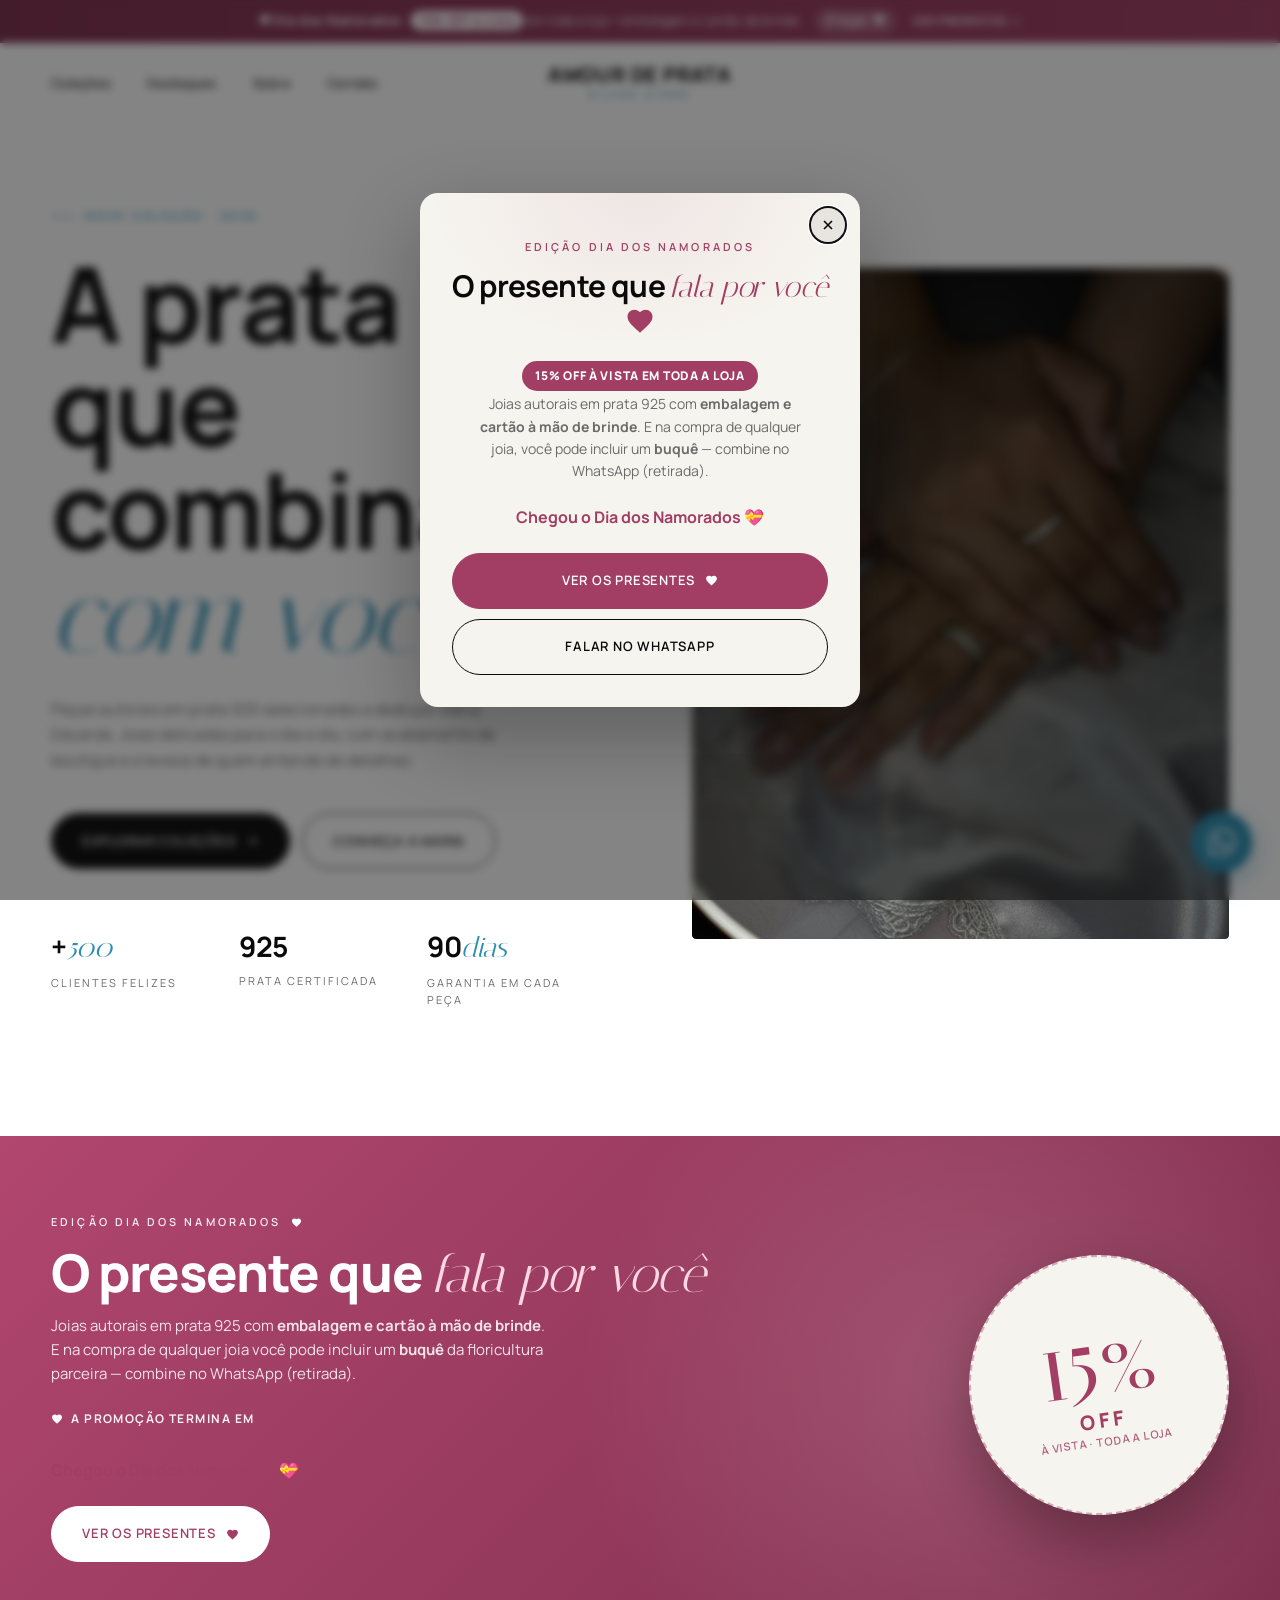
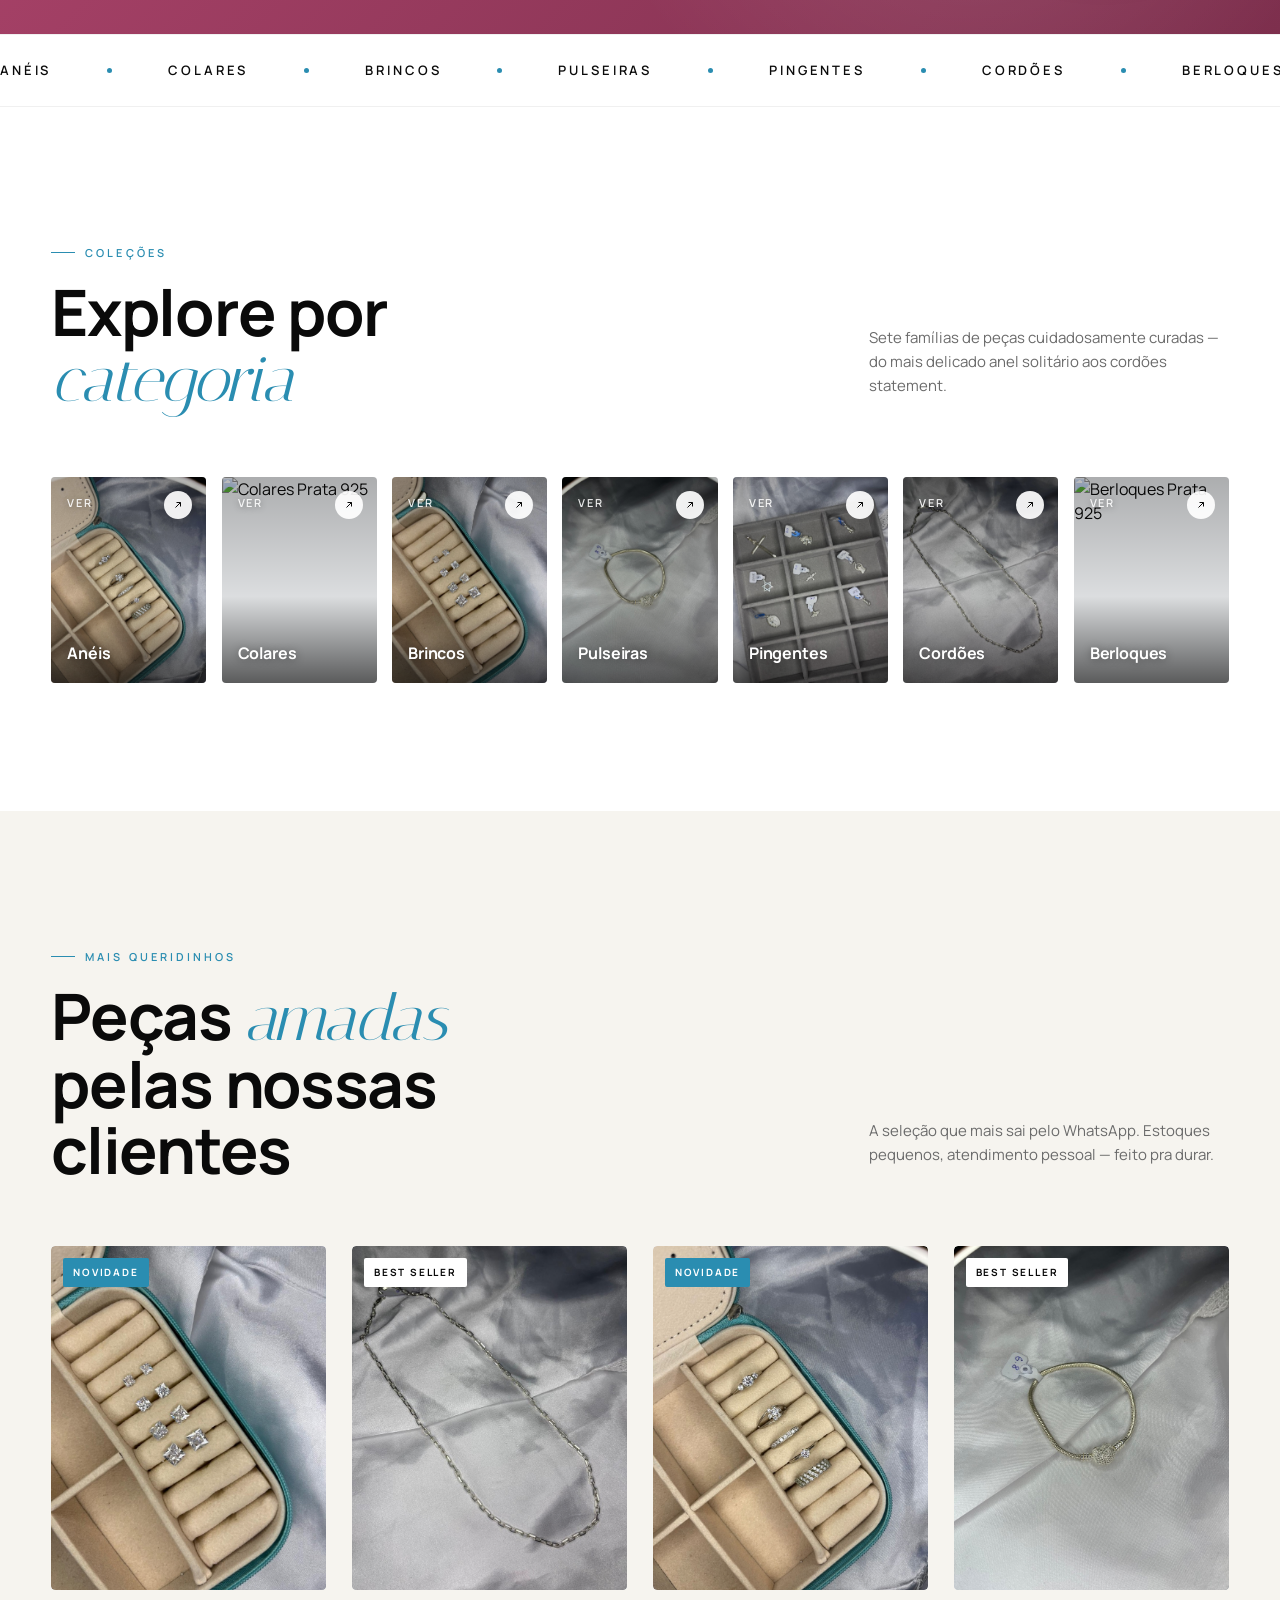
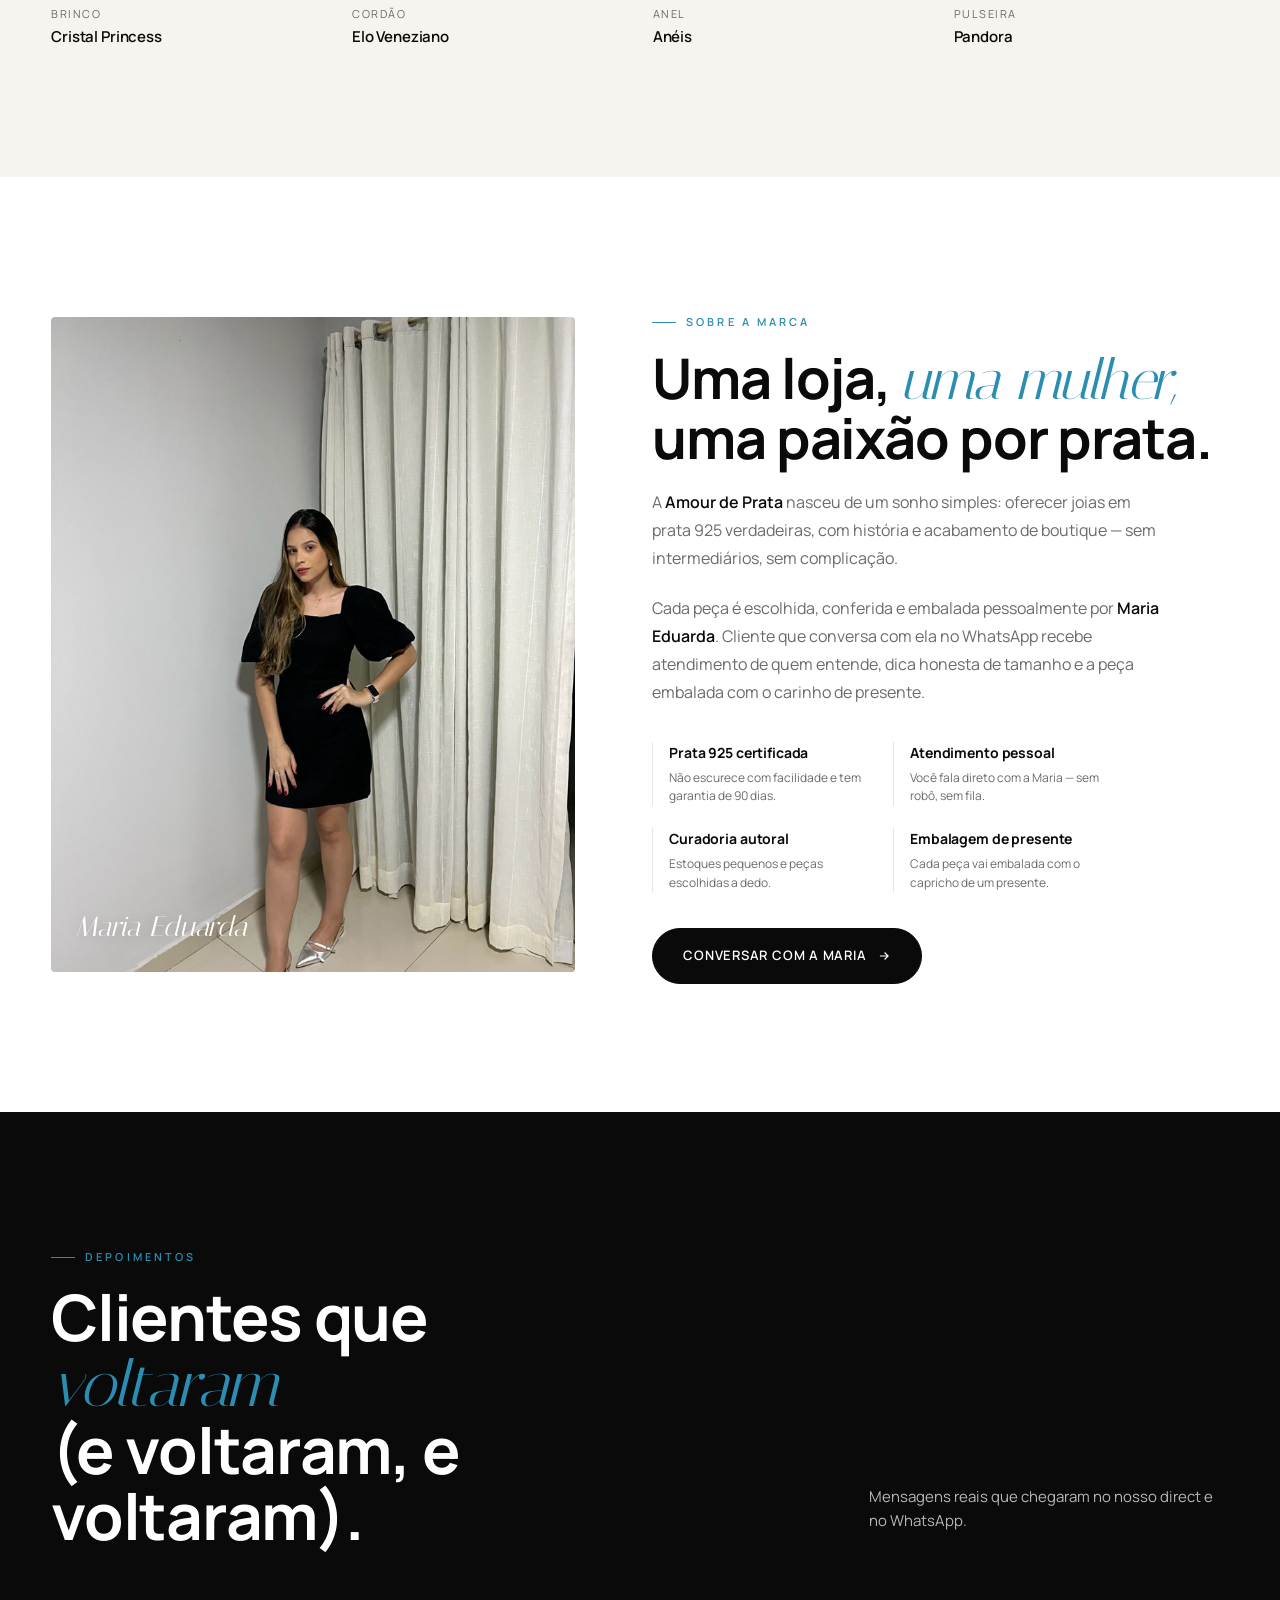
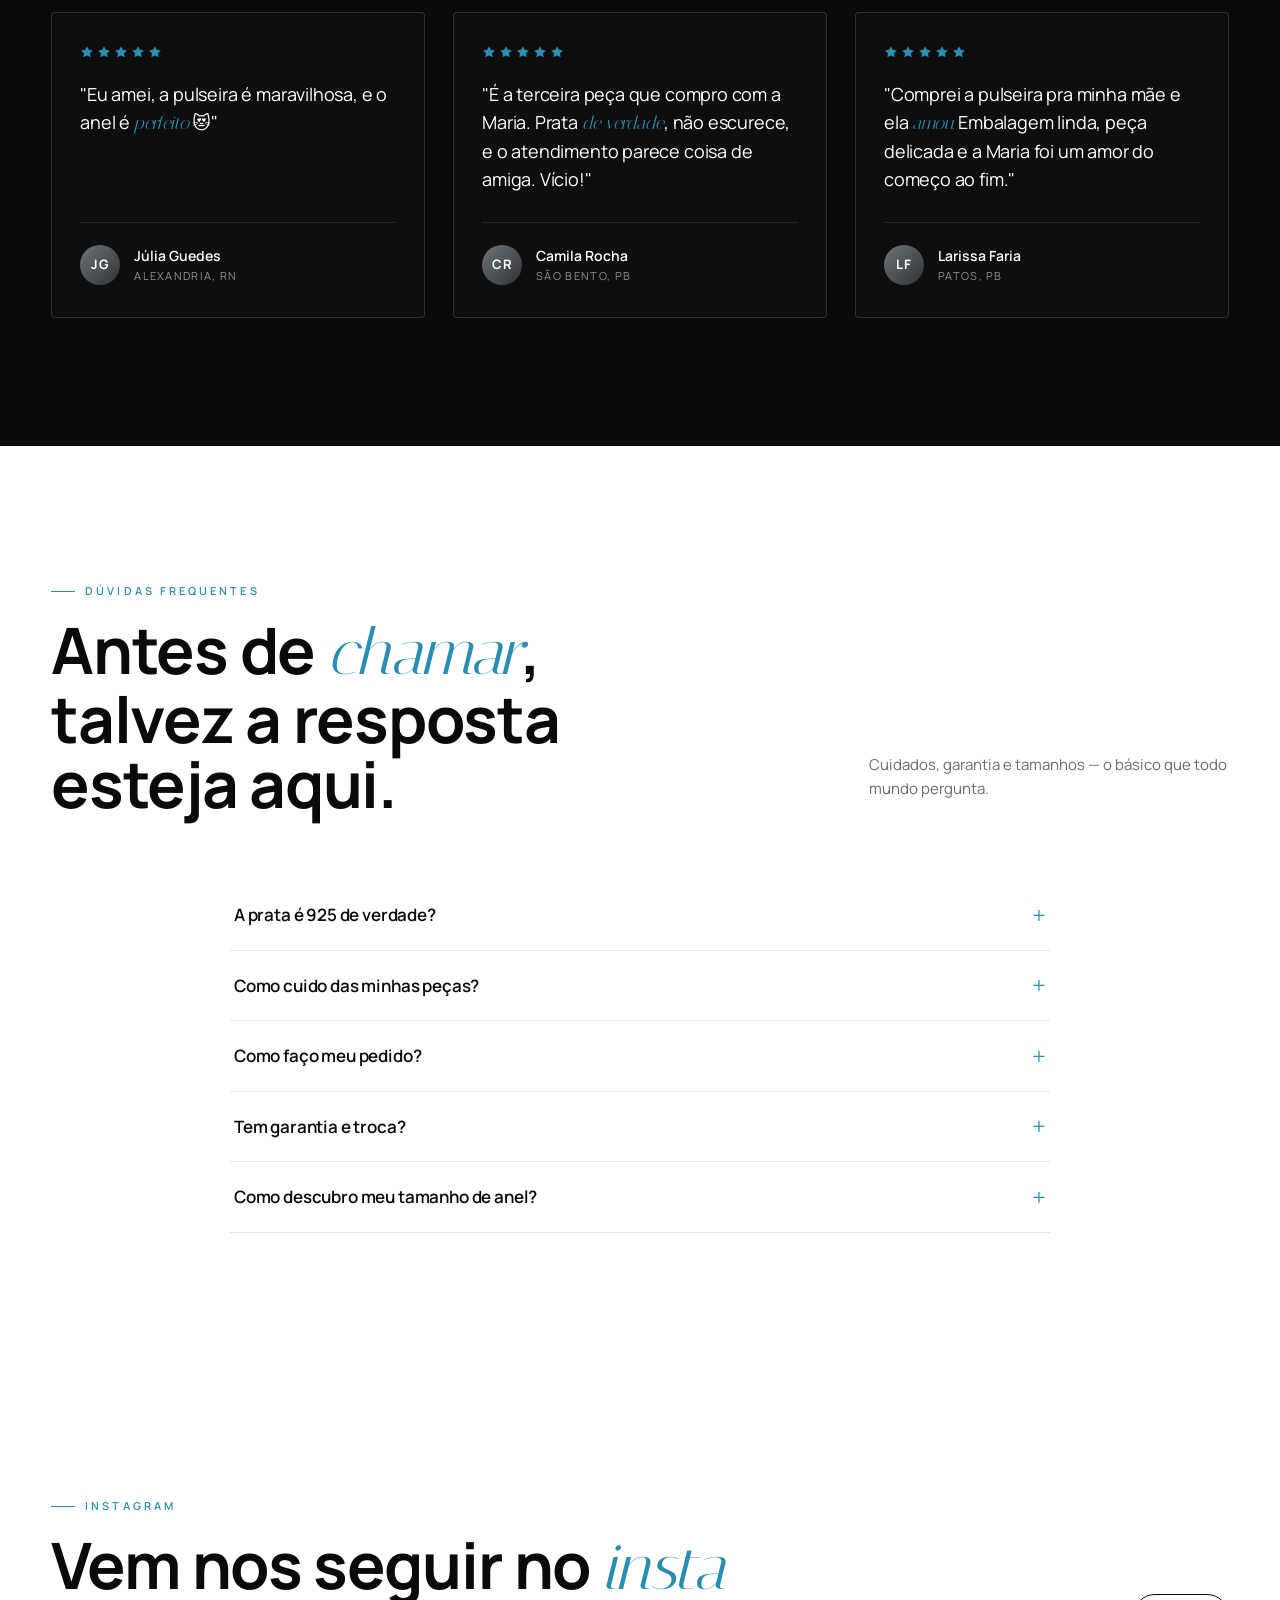
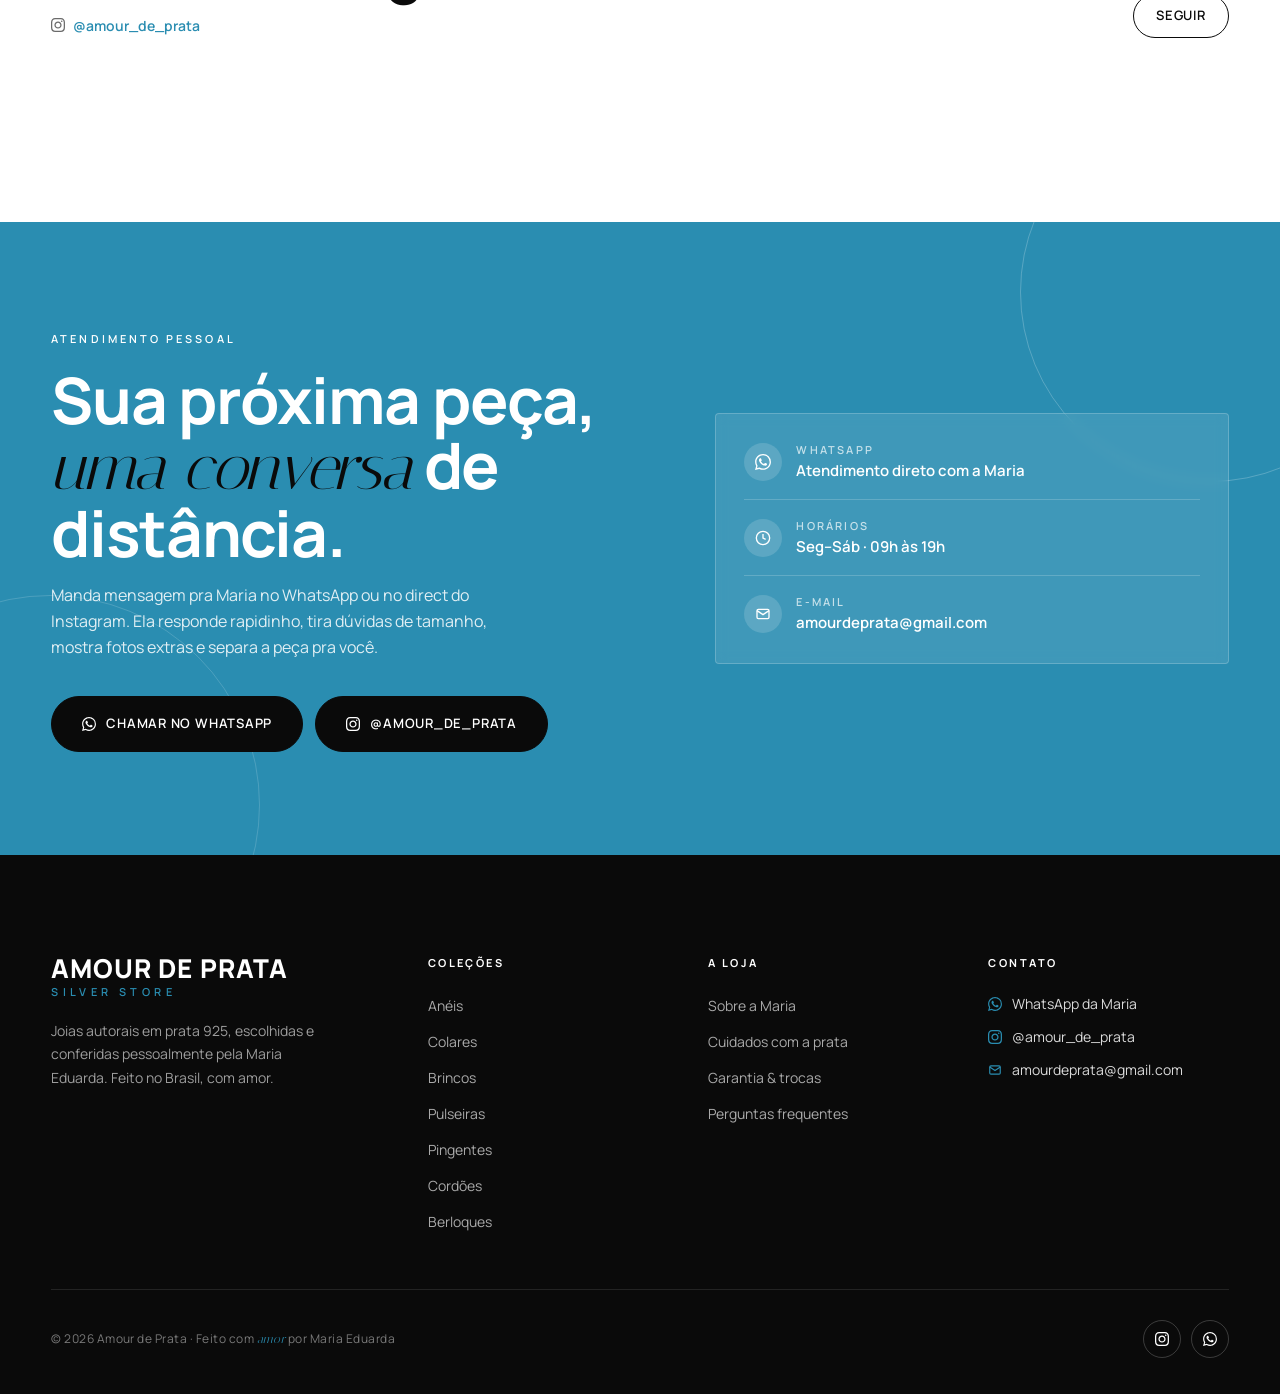
==== index.html @ 67183dd0 "style(campanha): contador em destaque na seção (caixas brancas + rótulo)" ====
<!doctype html>
<html lang="pt-BR">
<head>
<meta charset="utf-8" />
<meta name="viewport" content="width=device-width,initial-scale=1" />
<script>window.__catalog = fetch('/products.json').then(r => r.json());</script>
<script>window.va = window.va || function () { (window.vaq = window.vaq || []).push(arguments); };</script>
<meta name="description" content="Joias autorais em prata 925 certificada, escolhidas e conferidas pessoalmente pela Maria Eduarda. Atendimento direto pelo WhatsApp, com garantia de 90 dias." />
<title>Amour de Prata — Silver Store</title>
<link rel="canonical" href="https://amourdeprata.vercel.app/" />
<meta name="theme-color" content="#2a8db1" />

<!-- Open Graph / compartilhamento (WhatsApp, Instagram, Facebook) -->
<meta property="og:type" content="website" />
<meta property="og:site_name" content="Amour de Prata" />
<meta property="og:title" content="Amour de Prata — Joias Autorais em Prata 925 Certificada" />
<meta property="og:description" content="Joias autorais em prata 925 certificada, escolhidas e conferidas pessoalmente pela Maria Eduarda. Atendimento direto pelo WhatsApp, com garantia de 90 dias." />
<meta property="og:url" content="https://amourdeprata.vercel.app/" />
<meta property="og:image" content="https://amourdeprata.vercel.app/assets/og-image.jpg" />
<meta property="og:image:width" content="1200" />
<meta property="og:image:height" content="630" />
<meta property="og:image:type" content="image/jpeg" />
<meta property="og:image:alt" content="Amour de Prata — joias em prata 925 certificada" />
<meta property="og:locale" content="pt_BR" />

<!-- Twitter Card -->
<meta name="twitter:card" content="summary_large_image" />
<meta name="twitter:title" content="Amour de Prata — Joias Autorais em Prata 925 Certificada" />
<meta name="twitter:description" content="Joias autorais em prata 925 certificada, escolhidas e conferidas pessoalmente pela Maria Eduarda. Atendimento direto pelo WhatsApp, com garantia de 90 dias." />
<meta name="twitter:image" content="https://amourdeprata.vercel.app/assets/og-image.jpg" />

<!-- Dados estruturados (SEO) -->
<script type="application/ld+json">
{
  "@context": "https://schema.org",
  "@type": "Store",
  "name": "Amour de Prata",
  "description": "Joias autorais em prata 925, escolhidas e conferidas pessoalmente pela Maria Eduarda.",
  "url": "https://amourdeprata.vercel.app/",
  "image": "https://amourdeprata.vercel.app/assets/photos/image.jpg",
  "logo": "https://amourdeprata.vercel.app/assets/logo.png",
  "telephone": "+55-84-99828-7232",
  "priceRange": "$$",
  "areaServed": "BR",
  "sameAs": [
    "https://www.instagram.com/amour_de_prata/"
  ],
  "contactPoint": {
    "@type": "ContactPoint",
    "telephone": "+55-84-99828-7232",
    "contactType": "sales",
    "availableLanguage": "Portuguese"
  },
  "aggregateRating": {
    "@type": "AggregateRating",
    "ratingValue": "5",
    "bestRating": "5",
    "reviewCount": "3"
  },
  "review": [
    {
      "@type": "Review",
      "author": { "@type": "Person", "name": "Júlia Guedes" },
      "reviewRating": { "@type": "Rating", "ratingValue": "5", "bestRating": "5" },
      "reviewBody": "Eu amei, a pulseira é maravilhosa, e o anel é perfeito."
    },
    {
      "@type": "Review",
      "author": { "@type": "Person", "name": "Camila Rocha" },
      "reviewRating": { "@type": "Rating", "ratingValue": "5", "bestRating": "5" },
      "reviewBody": "É a terceira peça que compro com a Maria. Prata de verdade, não escurece, e o atendimento parece coisa de amiga. Vício!"
    },
    {
      "@type": "Review",
      "author": { "@type": "Person", "name": "Larissa Faria" },
      "reviewRating": { "@type": "Rating", "ratingValue": "5", "bestRating": "5" },
      "reviewBody": "Comprei a pulseira pra minha mãe e ela amou. Embalagem linda, peça delicada e a Maria foi um amor do começo ao fim."
    }
  ]
}
</script>
<link rel="preconnect" href="https://fonts.googleapis.com" />
<link rel="preconnect" href="https://fonts.gstatic.com" crossorigin />
<link href="https://fonts.googleapis.com/css2?family=Manrope:wght@400;500;600;700;800&family=Italiana&display=swap" rel="stylesheet" />
<link rel="icon" type="image/png" sizes="32x32" href="assets/favicon-32x32.png" />
<link rel="icon" type="image/png" sizes="16x16" href="assets/favicon-16x16.png" />
<link rel="apple-touch-icon" href="assets/apple-touch-icon.png" />
<link rel="manifest" href="/site.webmanifest" />
<link rel="stylesheet" href="style.css" />
</head>
<body>
<svg width="0" height="0" style="position:absolute" aria-hidden="true" focusable="false">
  <symbol id="i-wa" viewBox="0 0 24 24"><path d="M17.472 14.382c-.297-.149-1.758-.867-2.03-.967-.273-.099-.471-.148-.67.15-.197.297-.767.966-.94 1.164-.173.199-.347.223-.644.075-.297-.15-1.255-.463-2.39-1.475-.883-.788-1.48-1.761-1.653-2.059-.173-.297-.018-.458.13-.606.134-.133.298-.347.446-.52.149-.174.198-.298.298-.497.099-.198.05-.371-.025-.52-.075-.149-.669-1.612-.916-2.207-.242-.579-.487-.5-.669-.51-.173-.008-.371-.01-.57-.01-.198 0-.52.074-.792.372-.272.297-1.04 1.016-1.04 2.479 0 1.462 1.065 2.875 1.213 3.074.149.198 2.096 3.2 5.077 4.487.709.306 1.262.489 1.694.625.712.227 1.36.195 1.871.118.571-.085 1.758-.719 2.006-1.413.248-.694.248-1.289.173-1.413-.074-.124-.272-.198-.57-.347m-5.421 7.403h-.004a9.87 9.87 0 01-5.031-1.378l-.361-.214-3.741.982.998-3.648-.235-.374a9.86 9.86 0 01-1.51-5.26c.001-5.45 4.436-9.884 9.888-9.884 2.64 0 5.122 1.03 6.988 2.898a9.825 9.825 0 012.893 6.994c-.003 5.45-4.437 9.884-9.885 9.884m8.413-18.297A11.815 11.815 0 0012.05 0C5.495 0 .16 5.335.157 11.892c0 2.096.547 4.142 1.588 5.945L.057 24l6.305-1.654a11.882 11.882 0 005.683 1.448h.005c6.554 0 11.89-5.335 11.893-11.893a11.821 11.821 0 00-3.48-8.413"/></symbol>
  <symbol id="i-ig" viewBox="0 0 24 24"><path d="M12 2.163c3.204 0 3.584.012 4.85.07 3.252.148 4.771 1.691 4.919 4.919.058 1.265.069 1.645.069 4.849 0 3.205-.012 3.584-.069 4.849-.149 3.225-1.664 4.771-4.919 4.919-1.266.058-1.644.07-4.85.07-3.204 0-3.584-.012-4.849-.07-3.26-.149-4.771-1.699-4.919-4.92-.058-1.265-.07-1.644-.07-4.849 0-3.204.013-3.583.07-4.849.149-3.227 1.664-4.771 4.919-4.919 1.266-.057 1.645-.069 4.849-.069zm0-2.163c-3.259 0-3.667.014-4.947.072-4.358.2-6.78 2.618-6.98 6.98-.059 1.281-.073 1.689-.073 4.948 0 3.259.014 3.668.072 4.948.2 4.358 2.618 6.78 6.98 6.98 1.281.058 1.689.072 4.948.072 3.259 0 3.668-.014 4.948-.072 4.354-.2 6.782-2.618 6.979-6.98.059-1.28.073-1.689.073-4.948 0-3.259-.014-3.667-.072-4.947-.196-4.354-2.617-6.78-6.979-6.98-1.281-.059-1.69-.073-4.949-.073zm0 5.838c-3.403 0-6.162 2.759-6.162 6.162s2.759 6.163 6.162 6.163 6.162-2.759 6.162-6.163c0-3.403-2.759-6.162-6.162-6.162zm0 10.162c-2.209 0-4-1.79-4-4 0-2.209 1.791-4 4-4s4 1.791 4 4c0 2.21-1.791 4-4 4zm6.406-11.845c-.796 0-1.441.645-1.441 1.44s.645 1.44 1.441 1.44c.795 0 1.439-.645 1.439-1.44s-.644-1.44-1.439-1.44z"/></symbol>
  <symbol id="i-heart" viewBox="0 0 24 24"><path d="M12 21.35l-1.45-1.32C5.4 15.36 2 12.28 2 8.5 2 5.42 4.42 3 7.5 3c1.74 0 3.41.81 4.5 2.09C13.09 3.81 14.76 3 16.5 3 19.58 3 22 5.42 22 8.5c0 3.78-3.4 6.86-8.55 11.54L12 21.35z"/></symbol>
  <symbol id="i-flor" viewBox="0 0 24 24"><path d="M12 22c4.97 0 9-4.03 9-9-4.97 0-9 4.03-9 9zM5.6 10.25c0 1.38 1.12 2.5 2.5 2.5.53 0 1.01-.16 1.42-.44l-.02.19c0 1.38 1.12 2.5 2.5 2.5s2.5-1.12 2.5-2.5l-.02-.19c.4.28.89.44 1.42.44 1.38 0 2.5-1.12 2.5-2.5 0-1-.59-1.85-1.43-2.25.84-.4 1.43-1.25 1.43-2.25 0-1.38-1.12-2.5-2.5-2.5-.53 0-1.01.16-1.42.44l.02-.19C14.5 2.12 13.38 1 12 1S9.5 2.12 9.5 3.5l.02.19c-.41-.28-.89-.44-1.42-.44-1.38 0-2.5 1.12-2.5 2.5 0 1 .59 1.85 1.43 2.25-.84.4-1.43 1.25-1.43 2.25zM12 5.5c1.38 0 2.5 1.12 2.5 2.5S13.38 10.5 12 10.5 9.5 9.38 9.5 8 10.62 5.5 12 5.5z"/></symbol>
</svg>

<!-- ===== Campanha Dia dos Namorados ===== -->
<a class="namoro-bar" href="#colecoes" data-cat="Presentes de Namorados">
  <span class="nb-text"><svg class="ico-heart" aria-hidden="true" viewBox="0 0 24 24"><use href="#i-heart"/></svg> <strong>Dia dos Namorados</strong> · <span class="nb-off">15% OFF à vista</span> em toda a loja + embalagem e cartão de brinde</span>
  <span class="nb-count" id="namoroCount"></span>
  <span class="nb-cta">Ver presentes →</span>
</a>

<!-- ===== Modal de boas-vindas (campanha) ===== -->
<div class="promo-modal" id="promoModal" role="dialog" aria-modal="true" aria-labelledby="promoTitle" aria-hidden="true">
  <div class="promo-backdrop"></div>
  <div class="promo-card">
    <button class="promo-close" type="button" aria-label="Fechar">
      <svg width="16" height="16" viewBox="0 0 24 24" fill="none" stroke="currentColor" stroke-width="2.5"><path d="M18 6L6 18M6 6l12 12"/></svg>
    </button>
    <span class="eyebrow no-line nc-eyebrow">Edição Dia dos Namorados</span>
    <h2 id="promoTitle" class="promo-title">O presente que <em>fala por você</em> <svg class="ico-heart ico-heart--rose" aria-hidden="true" viewBox="0 0 24 24"><use href="#i-heart"/></svg></h2>
    <span class="off-badge">15% OFF à vista em toda a loja</span>
    <p class="promo-text">Joias autorais em prata 925 com <strong>embalagem e cartão à mão de brinde</strong>. E na compra de qualquer joia, você pode incluir um <strong>buquê</strong> — combine no WhatsApp (retirada).</p>
    <div class="namoro-count" aria-label="Contagem regressiva para o Dia dos Namorados">
      <div class="nc-box"><span class="nc-num" data-u="d">--</span><span class="nc-lbl">dias</span></div>
      <div class="nc-box"><span class="nc-num" data-u="h">--</span><span class="nc-lbl">horas</span></div>
      <div class="nc-box"><span class="nc-num" data-u="m">--</span><span class="nc-lbl">min</span></div>
      <div class="nc-box"><span class="nc-num" data-u="s">--</span><span class="nc-lbl">seg</span></div>
    </div>
    <div class="promo-actions">
      <button class="btn lg promo-cta" type="button" data-cat="Presentes de Namorados">Ver os presentes <svg class="ico-heart" aria-hidden="true" viewBox="0 0 24 24"><use href="#i-heart"/></svg></button>
      <a class="btn lg ghost" href="https://wa.me/5584998287232?text=Olá%20Maria%21%20Vim%20pelo%20site%20e%20quero%20um%20presente%20de%20Dia%20dos%20Namorados%20(vi%20que%20está%20com%2015%25%20off%20à%20vista).%20Me%20ajuda%3F" target="_blank" rel="noopener">Falar no WhatsApp</a>
    </div>
  </div>
</div>

<!-- ===== Announcement ===== -->
<div class="announce">
  <div class="wrap">
    <div class="announce-track">
      <span><span class="dot"></span> Prata 925 com certificado</span>
      <span><span class="dot"></span> Atendimento pessoal com a Maria</span>
      <span><span class="dot"></span> Pedidos pelo WhatsApp</span>
      <span><span class="dot"></span> Garantia de 90 dias</span>
    </div>
  </div>
</div>

<!-- ===== Nav ===== -->
<header class="nav">
  <div class="wrap nav-inner">
    <nav>
      <ul class="nav-links">
        <li><a href="#colecoes">Coleções</a></li>
        <li><a href="#destaques">Destaques</a></li>
        <li><a href="#sobre">Sobre</a></li>
        <li><a href="#contato">Contato</a></li>
      </ul>
    </nav>

    <a class="logo-wordmark" href="#" aria-label="Amour de Prata">
      <span class="l1">AMOUR DE PRATA</span>
      <span class="l2">SILVER STORE</span>
    </a>

    <div class="nav-right">
      <button class="nav-toggle" id="navToggle" type="button" aria-label="Abrir menu" aria-expanded="false" aria-controls="mobileMenu">
        <span></span><span></span><span></span>
      </button>
    </div>
  </div>
</header>

<!-- ===== Mobile menu ===== -->
<div class="mobile-menu" id="mobileMenu" aria-hidden="true">
  <nav class="mobile-menu-inner" aria-label="Menu principal">
    <a href="#colecoes">Coleções</a>
    <a href="#destaques">Destaques</a>
    <a href="#sobre">Sobre</a>
    <a href="#faq">Dúvidas</a>
    <a href="#contato">Contato</a>
    <a class="btn mobile-wa" href="https://wa.me/5584998287232?text=Olá%20Maria%21%20Vim%20pelo%20site%20e%20quero%20conhecer%20as%20peças%20%F0%9F%92%8E" target="_blank" rel="noopener">Chamar no WhatsApp</a>
  </nav>
</div>

<!-- ===== Hero ===== -->
<section class="hero">
  <div class="wrap hero-grid">
    <div class="hero-copy">
      <span class="eyebrow">Nova Coleção · 2026</span>
      <h1 class="display">A prata<br />que combina<br /><em>com você.</em></h1>
      <p class="lead">Peças autorais em prata 925 selecionadas a dedo por Maria Eduarda. Joias delicadas para o dia a dia, com acabamento de boutique e a leveza de quem entende de detalhes.</p>
      <div class="hero-actions">
        <a class="btn lg" href="#colecoes">Explorar Coleções
          <svg width="14" height="14" viewBox="0 0 24 24" fill="none" stroke="currentColor" stroke-width="2"><path d="M5 12h14M13 6l6 6-6 6"/></svg>
        </a>
        <a class="btn lg ghost" href="#sobre">Conheça a Maria</a>
      </div>
      <div class="hero-meta">
        <div>
          <div class="num">+<em>500</em></div>
          <div class="lbl">Clientes felizes</div>
        </div>
        <div>
          <div class="num">925</div>
          <div class="lbl">Prata certificada</div>
        </div>
        <div>
          <div class="num">90<em>dias</em></div>
          <div class="lbl">Garantia em cada peça</div>
        </div>
      </div>
    </div>

    <div class="hero-image">
      <div class="photo" aria-label="Pulseira Pandora Prata 925">
        <img class="real-photo" src="assets/photos/image.jpg" alt="Prata 925 Amour de Prata" fetchpriority="high" decoding="async" width="750" height="1000" />
      </div>


    </div>
  </div>
</section>

<!-- ===== Dia dos Namorados ===== -->
<section class="namoro-section" id="namorados" aria-label="Promoção de Dia dos Namorados">
  <div class="wrap namoro-inner">
    <div class="ns-copy">
      <span class="eyebrow no-line nc-eyebrow">Edição Dia dos Namorados <svg class="ico-heart ico-heart--rose" aria-hidden="true" viewBox="0 0 24 24"><use href="#i-heart"/></svg></span>
      <h2 class="ns-title">O presente que <em>fala por você</em></h2>
      <p class="ns-sub">Joias autorais em prata 925 com <strong>embalagem e cartão à mão de brinde</strong>. E na compra de qualquer joia você pode incluir um <strong>buquê</strong> da floricultura parceira — combine no WhatsApp (retirada).</p>
      <span class="ns-count-label"><svg class="ico-heart" aria-hidden="true" viewBox="0 0 24 24"><use href="#i-heart"/></svg> A promoção termina em</span>
      <div class="namoro-count namoro-count--hero" aria-label="Contagem regressiva para o Dia dos Namorados">
        <div class="nc-box"><span class="nc-num" data-u="d">--</span><span class="nc-lbl">dias</span></div>
        <div class="nc-box"><span class="nc-num" data-u="h">--</span><span class="nc-lbl">horas</span></div>
        <div class="nc-box"><span class="nc-num" data-u="m">--</span><span class="nc-lbl">min</span></div>
        <div class="nc-box"><span class="nc-num" data-u="s">--</span><span class="nc-lbl">seg</span></div>
      </div>
      <button class="btn lg ns-btn" type="button" data-cat="Presentes de Namorados">Ver os presentes <svg class="ico-heart" aria-hidden="true" viewBox="0 0 24 24"><use href="#i-heart"/></svg></button>
    </div>
    <div class="ns-off" aria-hidden="true">
      <span class="ns-off-big">15%</span>
      <span class="ns-off-lbl">OFF<small>à vista · toda a loja</small></span>
    </div>
  </div>
</section>

<!-- ===== Marquee ===== -->
<div class="marquee" aria-hidden="true">
  <div class="track">
    <span>Anéis <span class="dot"></span> Colares <span class="dot"></span> Brincos <span class="dot"></span> Pulseiras <span class="dot"></span> Pingentes <span class="dot"></span> Cordões <span class="dot"></span> Berloques <span class="dot"></span> <em>amour</em><span class="dot"></span></span>
    <span>Anéis <span class="dot"></span> Colares <span class="dot"></span> Brincos <span class="dot"></span> Pulseiras <span class="dot"></span> Pingentes <span class="dot"></span> Cordões <span class="dot"></span> Berloques <span class="dot"></span> <em>amour</em></span>
  </div>
</div>

<!-- ===== Categories ===== -->
<section class="section" id="colecoes">
  <div class="wrap">
    <div class="section-head">
      <div>
        <span class="eyebrow">Coleções</span>
        <h2 class="h-section" style="margin-top:18px">Explore por <em>categoria</em></h2>
      </div>
      <p class="head-right">Sete famílias de peças cuidadosamente curadas — do mais delicado anel solitário aos cordões statement.</p>
    </div>

    <div class="cats">
      <button class="cat" type="button">
        <span class="count">Ver</span>
        <span class="cat-arrow"><svg viewBox="0 0 24 24" fill="none" stroke="currentColor" stroke-width="2"><path d="M7 17L17 7M9 7h8v8"/></svg></span>
        <span class="cat-photo"><img src="assets/photos/aneis.jpg" alt="Anéis Prata 925" loading="lazy" decoding="async" width="750" height="1000" /></span>
        <span class="cat-name">Anéis</span>
      </button>

      <button class="cat" type="button">
        <span class="count">Ver</span>
        <span class="cat-arrow"><svg viewBox="0 0 24 24" fill="none" stroke="currentColor" stroke-width="2"><path d="M7 17L17 7M9 7h8v8"/></svg></span>
        <span class="cat-photo"><img src="assets/photos/IMG_8791.jpg" alt="Colares Prata 925" loading="lazy" decoding="async" width="1000" height="750" /></span>
        <span class="cat-name">Colares</span>
      </button>

      <button class="cat" type="button">
        <span class="count">Ver</span>
        <span class="cat-arrow"><svg viewBox="0 0 24 24" fill="none" stroke="currentColor" stroke-width="2"><path d="M7 17L17 7M9 7h8v8"/></svg></span>
        <span class="cat-photo"><img src="assets/photos/brincos-cristal.jpeg" alt="Brincos Prata 925" loading="lazy" decoding="async" width="750" height="1000" /></span>
        <span class="cat-name">Brincos</span>
      </button>

      <button class="cat" type="button">
        <span class="count">Ver</span>
        <span class="cat-arrow"><svg viewBox="0 0 24 24" fill="none" stroke="currentColor" stroke-width="2"><path d="M7 17L17 7M9 7h8v8"/></svg></span>
        <span class="cat-photo"><img src="assets/photos/pulseira-coracao.jpeg" alt="Pulseiras Prata 925" loading="lazy" decoding="async" width="750" height="1000" /></span>
        <span class="cat-name">Pulseiras</span>
      </button>

      <button class="cat" type="button">
        <span class="count">Ver</span>
        <span class="cat-arrow"><svg viewBox="0 0 24 24" fill="none" stroke="currentColor" stroke-width="2"><path d="M7 17L17 7M9 7h8v8"/></svg></span>
        <span class="cat-photo"><img src="assets/photos/pingentes.jpeg" alt="Pingentes Prata 925" loading="lazy" decoding="async" width="750" height="1000" /></span>
        <span class="cat-name">Pingentes</span>
      </button>

      <button class="cat" type="button">
        <span class="count">Ver</span>
        <span class="cat-arrow"><svg viewBox="0 0 24 24" fill="none" stroke="currentColor" stroke-width="2"><path d="M7 17L17 7M9 7h8v8"/></svg></span>
        <span class="cat-photo"><img src="assets/photos/cordao-elo.jpeg" alt="Cordões Prata 925" loading="lazy" decoding="async" width="750" height="1000" /></span>
        <span class="cat-name">Cordões</span>
      </button>

      <button class="cat" type="button">
        <span class="count">Ver</span>
        <span class="cat-arrow"><svg viewBox="0 0 24 24" fill="none" stroke="currentColor" stroke-width="2"><path d="M7 17L17 7M9 7h8v8"/></svg></span>
        <span class="cat-photo"><img src="assets/photos/IMG_8875.jpg" alt="Berloques Prata 925" loading="lazy" decoding="async" width="1000" height="750" /></span>
        <span class="cat-name">Berloques</span>
      </button>
    </div>
  </div>
</section>

<!-- ===== Best sellers ===== -->
<section class="section section-cream" id="destaques">
  <div class="wrap">
    <div class="section-head">
      <div>
        <span class="eyebrow">Mais Queridinhos</span>
        <h2 class="h-section" style="margin-top:18px">Peças <em>amadas</em><br/>pelas nossas clientes</h2>
      </div>
      <p class="head-right">A seleção que mais sai pelo WhatsApp. Estoques pequenos, atendimento pessoal — feito pra durar.</p>
    </div>

    <div class="products">
      <a class="product" href="https://wa.me/5584998287232?text=Olá%20Maria%21%20Tenho%20interesse%20no%20Brinco%20Cristal%20Princess%20%F0%9F%92%8E" target="_blank" rel="noopener">
        <div class="img-wrap">
          <div class="photo">
            <img class="real-photo" src="assets/photos/brincos-cristal.jpeg" alt="Brinco Cristal Princess Prata 925" loading="lazy" decoding="async" width="750" height="1000" />
          </div>
          <span class="badge new">Novidade</span>
          <span class="quick">Pedir no WhatsApp →</span>
        </div>
        <div class="info">
          <span class="pcat">Brinco</span>
          <span class="pname">Cristal Princess</span>
        </div>
      </a>

      <a class="product" href="https://wa.me/5584998287232?text=Olá%20Maria%21%20Tenho%20interesse%20no%20Cordão%20Elo%20Veneziano%20%F0%9F%92%8E" target="_blank" rel="noopener">
        <div class="img-wrap">
          <div class="photo">
            <img class="real-photo" src="assets/photos/cordao-elo.jpeg" alt="Cordão Elo Veneziano Prata 925" loading="lazy" decoding="async" width="750" height="1000" />
          </div>
          <span class="badge">Best seller</span>
          <span class="quick">Pedir no WhatsApp →</span>
        </div>
        <div class="info">
          <span class="pcat">Cordão</span>
          <span class="pname">Elo Veneziano</span>
        </div>
      </a>

      <a class="product" href="https://wa.me/5584998287232?text=Olá%20Maria%21%20Tenho%20interesse%20nos%20Anéis%20%F0%9F%92%8E" target="_blank" rel="noopener">
        <div class="img-wrap">
          <div class="photo">
            <img class="real-photo" src="assets/photos/aneis.jpg" alt="Anéis Prata 925" loading="lazy" decoding="async" width="750" height="1000" />
          </div>
          <span class="badge new">Novidade</span>
          <span class="quick">Pedir no WhatsApp →</span>
        </div>
        <div class="info">
          <span class="pcat">Anel</span>
          <span class="pname">Anéis</span>
        </div>
      </a>

      <a class="product" href="https://wa.me/5584998287232?text=Olá%20Maria%21%20Tenho%20interesse%20na%20Pulseira%20Pandora%20%F0%9F%92%8E" target="_blank" rel="noopener">
        <div class="img-wrap">
          <div class="photo">
            <img class="real-photo" src="assets/photos/pulseira-coracao.jpeg" alt="Pulseira Pandora Prata 925" loading="lazy" decoding="async" width="750" height="1000" />
          </div>
          <span class="badge">Best seller</span>
          <span class="quick">Pedir no WhatsApp →</span>
        </div>
        <div class="info">
          <span class="pcat">Pulseira</span>
          <span class="pname">Pandora</span>
        </div>
      </a>
    </div>
  </div>
</section>

<!-- ===== About ===== -->
<section class="section" id="sobre">
  <div class="wrap about">
    <div class="about-photo">
      <div class="photo">
        <img class="real-photo" src="assets/photos/maria.jpg" alt="Maria Eduarda — fundadora da Amour de Prata" loading="lazy" decoding="async" width="750" height="1000" />
      </div>
<div class="sig">Maria Eduarda</div>
    </div>

    <div class="about-copy">
      <span class="eyebrow">Sobre a Marca</span>
      <h2 class="h-section" style="margin-top:18px">Uma loja, <em>uma mulher,</em> uma paixão por prata.</h2>
      <p>A <strong>Amour de Prata</strong> nasceu de um sonho simples: oferecer joias em prata 925 verdadeiras, com história e acabamento de boutique — sem intermediários, sem complicação.</p>
      <p>Cada peça é escolhida, conferida e embalada pessoalmente por <strong>Maria Eduarda</strong>. Cliente que conversa com ela no WhatsApp recebe atendimento de quem entende, dica honesta de tamanho e a peça embalada com o carinho de presente.</p>

      <div class="about-values">
        <div class="v">
          <span class="vt">Prata 925 certificada</span>
          <span class="vd">Não escurece com facilidade e tem garantia de 90 dias.</span>
        </div>
        <div class="v">
          <span class="vt">Atendimento pessoal</span>
          <span class="vd">Você fala direto com a Maria — sem robô, sem fila.</span>
        </div>
        <div class="v">
          <span class="vt">Curadoria autoral</span>
          <span class="vd">Estoques pequenos e peças escolhidas a dedo.</span>
        </div>
        <div class="v">
          <span class="vt">Embalagem de presente</span>
          <span class="vd">Cada peça vai embalada com o capricho de um presente.</span>
        </div>
      </div>

      <a class="btn lg about-cta" href="https://wa.me/5584998287232?text=Olá%20Maria%21%20Vim%20pelo%20site%20e%20quero%20conhecer%20as%20peças%20%F0%9F%92%8E" target="_blank" rel="noopener">
        Conversar com a Maria
        <svg width="14" height="14" viewBox="0 0 24 24" fill="none" stroke="currentColor" stroke-width="2"><path d="M5 12h14M13 6l6 6-6 6"/></svg>
      </a>
    </div>
  </div>
</section>

<!-- ===== Reviews ===== -->
<section class="section section-ink">
  <div class="wrap">
    <div class="section-head">
      <div>
        <span class="eyebrow">Depoimentos</span>
        <h2 class="h-section" style="margin-top:18px; color:#fff">Clientes que <em>voltaram</em><br/>(e voltaram, e voltaram).</h2>
      </div>
      <p class="head-right dark">Mensagens reais que chegaram no nosso direct e no WhatsApp.</p>
    </div>

    <div class="reviews-grid">
      <article class="review">
        <div class="stars" aria-label="5 estrelas">
          <svg width="14" height="14" viewBox="0 0 24 24" fill="currentColor"><path d="M12 2l3.1 6.3 7 1-5 4.9 1.2 6.9L12 17.8 5.7 21.1 6.9 14.2l-5-4.9 7-1z"/></svg>
          <svg width="14" height="14" viewBox="0 0 24 24" fill="currentColor"><path d="M12 2l3.1 6.3 7 1-5 4.9 1.2 6.9L12 17.8 5.7 21.1 6.9 14.2l-5-4.9 7-1z"/></svg>
          <svg width="14" height="14" viewBox="0 0 24 24" fill="currentColor"><path d="M12 2l3.1 6.3 7 1-5 4.9 1.2 6.9L12 17.8 5.7 21.1 6.9 14.2l-5-4.9 7-1z"/></svg>
          <svg width="14" height="14" viewBox="0 0 24 24" fill="currentColor"><path d="M12 2l3.1 6.3 7 1-5 4.9 1.2 6.9L12 17.8 5.7 21.1 6.9 14.2l-5-4.9 7-1z"/></svg>
          <svg width="14" height="14" viewBox="0 0 24 24" fill="currentColor"><path d="M12 2l3.1 6.3 7 1-5 4.9 1.2 6.9L12 17.8 5.7 21.1 6.9 14.2l-5-4.9 7-1z"/></svg>
        </div>
        <blockquote>"Eu amei, a pulseira é maravilhosa, e o anel é <em>perfeito</em> 😻"</blockquote>
        <div class="who">
          <div class="avatar">JG</div>
          <div class="who-meta">
            <span class="who-name">Júlia Guedes</span>
            <span class="who-loc">Alexandria, RN</span>
          </div>
        </div>
      </article>

      <article class="review">
        <div class="stars" aria-label="5 estrelas">
          <svg width="14" height="14" viewBox="0 0 24 24" fill="currentColor"><path d="M12 2l3.1 6.3 7 1-5 4.9 1.2 6.9L12 17.8 5.7 21.1 6.9 14.2l-5-4.9 7-1z"/></svg>
          <svg width="14" height="14" viewBox="0 0 24 24" fill="currentColor"><path d="M12 2l3.1 6.3 7 1-5 4.9 1.2 6.9L12 17.8 5.7 21.1 6.9 14.2l-5-4.9 7-1z"/></svg>
          <svg width="14" height="14" viewBox="0 0 24 24" fill="currentColor"><path d="M12 2l3.1 6.3 7 1-5 4.9 1.2 6.9L12 17.8 5.7 21.1 6.9 14.2l-5-4.9 7-1z"/></svg>
          <svg width="14" height="14" viewBox="0 0 24 24" fill="currentColor"><path d="M12 2l3.1 6.3 7 1-5 4.9 1.2 6.9L12 17.8 5.7 21.1 6.9 14.2l-5-4.9 7-1z"/></svg>
          <svg width="14" height="14" viewBox="0 0 24 24" fill="currentColor"><path d="M12 2l3.1 6.3 7 1-5 4.9 1.2 6.9L12 17.8 5.7 21.1 6.9 14.2l-5-4.9 7-1z"/></svg>
        </div>
        <blockquote>"É a terceira peça que compro com a Maria. Prata <em>de verdade</em>, não escurece, e o atendimento parece coisa de amiga. Vício!"</blockquote>
        <div class="who">
          <div class="avatar">CR</div>
          <div class="who-meta">
            <span class="who-name">Camila Rocha</span>
            <span class="who-loc">São Bento, PB</span>
          </div>
        </div>
      </article>

      <article class="review">
        <div class="stars" aria-label="5 estrelas">
          <svg width="14" height="14" viewBox="0 0 24 24" fill="currentColor"><path d="M12 2l3.1 6.3 7 1-5 4.9 1.2 6.9L12 17.8 5.7 21.1 6.9 14.2l-5-4.9 7-1z"/></svg>
          <svg width="14" height="14" viewBox="0 0 24 24" fill="currentColor"><path d="M12 2l3.1 6.3 7 1-5 4.9 1.2 6.9L12 17.8 5.7 21.1 6.9 14.2l-5-4.9 7-1z"/></svg>
          <svg width="14" height="14" viewBox="0 0 24 24" fill="currentColor"><path d="M12 2l3.1 6.3 7 1-5 4.9 1.2 6.9L12 17.8 5.7 21.1 6.9 14.2l-5-4.9 7-1z"/></svg>
          <svg width="14" height="14" viewBox="0 0 24 24" fill="currentColor"><path d="M12 2l3.1 6.3 7 1-5 4.9 1.2 6.9L12 17.8 5.7 21.1 6.9 14.2l-5-4.9 7-1z"/></svg>
          <svg width="14" height="14" viewBox="0 0 24 24" fill="currentColor"><path d="M12 2l3.1 6.3 7 1-5 4.9 1.2 6.9L12 17.8 5.7 21.1 6.9 14.2l-5-4.9 7-1z"/></svg>
        </div>
        <blockquote>"Comprei a pulseira pra minha mãe e ela <em>amou.</em> Embalagem linda, peça delicada e a Maria foi um amor do começo ao fim."</blockquote>
        <div class="who">
          <div class="avatar">LF</div>
          <div class="who-meta">
            <span class="who-name">Larissa Faria</span>
            <span class="who-loc">Patos, PB</span>
          </div>
        </div>
      </article>
    </div>
  </div>
</section>

<!-- ===== FAQ ===== -->
<section class="section" id="faq">
  <div class="wrap">
    <div class="section-head">
      <div>
        <span class="eyebrow">Dúvidas frequentes</span>
        <h2 class="h-section" style="margin-top:18px">Antes de <em>chamar</em>,<br/>talvez a resposta esteja aqui.</h2>
      </div>
      <p class="head-right">Cuidados, garantia e tamanhos — o básico que todo mundo pergunta.</p>
    </div>

    <div class="faq">
      <details class="faq-item">
        <summary>A prata é 925 de verdade?</summary>
        <div class="faq-a"><p>Sim. Todas as peças são prata 925 legítima, com certificado. Por isso não escurecem com facilidade e acompanham garantia de 90 dias.</p></div>
      </details>
      <details class="faq-item">
        <summary>Como cuido das minhas peças?</summary>
        <div class="faq-a"><p>Guarde em local seco, longe de umidade e perfumes, e evite contato com produtos químicos. Tire as peças ao tomar banho ou dormir. Para limpar, use uma flanela seca — assim a prata mantém o brilho por muito mais tempo.</p></div>
      </details>
      <details class="faq-item">
        <summary>Como faço meu pedido?</summary>
        <div class="faq-a"><p>É só chamar a Maria no WhatsApp ou no direct do Instagram. Ela tira dúvidas de tamanho, manda fotos extras e separa a sua peça na hora.</p></div>
      </details>
      <details class="faq-item">
        <summary>Tem garantia e troca?</summary>
        <div class="faq-a"><p>Tem. Toda peça tem 90 dias de garantia. Se algo não sair como você esperava, fale com a Maria que a gente resolve.</p></div>
      </details>
      <details class="faq-item">
        <summary>Como descubro meu tamanho de anel?</summary>
        <div class="faq-a"><p>A Maria te ajuda pelo WhatsApp: é só medir um anel que já te serve ou seguir as dicas simples que ela passa. Rapidinho você acha o tamanho certo.</p></div>
      </details>
    </div>
  </div>
</section>

<script type="application/ld+json">
{
  "@context": "https://schema.org",
  "@type": "FAQPage",
  "mainEntity": [
    { "@type": "Question", "name": "A prata é 925 de verdade?", "acceptedAnswer": { "@type": "Answer", "text": "Sim. Todas as peças são prata 925 legítima, com certificado. Por isso não escurecem com facilidade e acompanham garantia de 90 dias." } },
    { "@type": "Question", "name": "Como cuido das minhas peças?", "acceptedAnswer": { "@type": "Answer", "text": "Guarde em local seco, longe de umidade e perfumes, e evite contato com produtos químicos. Tire as peças ao tomar banho ou dormir. Para limpar, use uma flanela seca." } },
    { "@type": "Question", "name": "Como faço meu pedido?", "acceptedAnswer": { "@type": "Answer", "text": "É só chamar a Maria no WhatsApp ou no direct do Instagram. Ela tira dúvidas de tamanho, manda fotos extras e separa a sua peça." } },
    { "@type": "Question", "name": "Tem garantia e troca?", "acceptedAnswer": { "@type": "Answer", "text": "Sim. Toda peça tem 90 dias de garantia. Se algo não sair como esperado, fale com a Maria que a gente resolve." } },
    { "@type": "Question", "name": "Como descubro meu tamanho de anel?", "acceptedAnswer": { "@type": "Answer", "text": "A Maria te ajuda pelo WhatsApp: meça um anel que já te serve ou siga as dicas que ela passa." } }
  ]
}
</script>

<!-- ===== Instagram ===== -->
<section class="section">
  <div class="wrap">
    <div class="ig-head">
      <div>
        <span class="eyebrow">Instagram</span>
        <h2 class="h-section" style="margin-top:18px">Vem nos seguir no <em>insta</em></h2>
        <div class="handle">
          <svg width="14" height="14" viewBox="0 0 24 24" fill="currentColor"><use href="#i-ig"/></svg>
          <a href="https://www.instagram.com/amour_de_prata/" target="_blank" rel="noopener">@amour_de_prata</a>
        </div>
      </div>
      <a class="btn ghost" href="https://www.instagram.com/amour_de_prata/" target="_blank" rel="noopener">Seguir</a>
    </div>

    <behold-widget feed-id="5UMLLmXQkhIKkbJMe7lK"></behold-widget>
    <script>
      (() => {
        const w = document.querySelector('behold-widget');
        if (!w) return;
        let loaded = false;
        const load = () => {
          if (loaded) return;
          loaded = true;
          const s = document.createElement('script');
          s.type = 'module';
          s.src = 'https://w.behold.so/widget.js';
          document.head.append(s);
        };
        if ('IntersectionObserver' in window) {
          const io = new IntersectionObserver((entries) => {
            if (entries.some(e => e.isIntersecting)) { load(); io.disconnect(); }
          }, { rootMargin: '300px' });
          io.observe(w);
        } else {
          load();
        }
      })();
    </script>
  </div>
</section>

<!-- ===== WhatsApp CTA ===== -->
<section class="cta-band" id="contato">
  <div class="wrap cta-grid">
    <div>
      <span class="eyebrow no-line" style="color: #fff">Atendimento Pessoal</span>
      <h2 style="margin-top:18px">Sua próxima peça,<br/><em>uma conversa</em> de distância.</h2>
      <p>Manda mensagem pra Maria no WhatsApp ou no direct do Instagram. Ela responde rapidinho, tira dúvidas de tamanho, mostra fotos extras e separa a peça pra você.</p>
      <div class="cta-actions">
        <a class="btn lg" href="https://wa.me/5584998287232?text=Olá%20Maria%21%20Vim%20pelo%20site%20e%20quero%20conhecer%20as%20peças%20%F0%9F%92%8E" target="_blank" rel="noopener">
          <svg width="14" height="14" viewBox="0 0 24 24" fill="currentColor"><use href="#i-wa"/></svg>
          Chamar no WhatsApp
        </a>
        <a class="btn lg ghost ghost-white" href="https://www.instagram.com/amour_de_prata/" target="_blank" rel="noopener">
          <svg width="14" height="14" viewBox="0 0 24 24" fill="currentColor"><use href="#i-ig"/></svg>
          @amour_de_prata
        </a>
      </div>
    </div>

    <div class="cta-card">
      <div class="row">
        <div class="ico">
          <svg viewBox="0 0 24 24" fill="currentColor"><use href="#i-wa"/></svg>
        </div>
        <div>
          <div class="rl">WhatsApp</div>
          <div class="rv">Atendimento direto com a Maria</div>
        </div>
      </div>
      <div class="row">
        <div class="ico">
          <svg viewBox="0 0 24 24" fill="none" stroke="currentColor" stroke-width="2"><circle cx="12" cy="12" r="10"/><path d="M12 6v6l4 2"/></svg>
        </div>
        <div>
          <div class="rl">Horários</div>
          <div class="rv">Seg–Sáb · 09h às 19h</div>
        </div>
      </div>
      <div class="row">
        <div class="ico">
          <svg viewBox="0 0 24 24" fill="none" stroke="currentColor" stroke-width="2"><path d="M3 7l9 6 9-6"/><rect x="3" y="5" width="18" height="14" rx="2"/></svg>
        </div>
        <div>
          <div class="rl">E-mail</div>
          <div class="rv">amourdeprata@gmail.com</div>
        </div>
      </div>
    </div>
  </div>
</section>

<!-- ===== Footer ===== -->
<footer>
  <div class="wrap">
    <div class="foot-top">
      <div class="foot-brand">
        <a class="logo-wordmark" href="#" style="align-items:flex-start">
          <span class="l1">AMOUR DE PRATA</span>
          <span class="l2">SILVER STORE</span>
        </a>
        <p>Joias autorais em prata 925, escolhidas e conferidas pessoalmente pela Maria Eduarda. Feito no Brasil, com amor.</p>
      </div>

      <div class="foot-col">
        <h4>Coleções</h4>
        <ul>
          <li><a href="#colecoes" data-cat="Anéis">Anéis</a></li>
          <li><a href="#colecoes" data-cat="Colares">Colares</a></li>
          <li><a href="#colecoes" data-cat="Brincos">Brincos</a></li>
          <li><a href="#colecoes" data-cat="Pulseiras">Pulseiras</a></li>
          <li><a href="#colecoes" data-cat="Pingentes">Pingentes</a></li>
          <li><a href="#colecoes" data-cat="Cordões">Cordões</a></li>
          <li><a href="#colecoes" data-cat="Berloques">Berloques</a></li>
        </ul>
      </div>

      <div class="foot-col">
        <h4>A Loja</h4>
        <ul>
          <li><a href="#sobre">Sobre a Maria</a></li>
          <li><a href="#faq">Cuidados com a prata</a></li>
          <li><a href="#faq">Garantia &amp; trocas</a></li>
          <li><a href="#faq">Perguntas frequentes</a></li>
        </ul>
      </div>

      <div class="foot-col">
        <h4>Contato</h4>
        <ul>
          <li class="with-icon">
            <svg width="14" height="14" viewBox="0 0 24 24" fill="currentColor"><use href="#i-wa"/></svg>
            <a href="https://wa.me/5584998287232" target="_blank" rel="noopener">WhatsApp da Maria</a>
          </li>
          <li class="with-icon">
            <svg width="14" height="14" viewBox="0 0 24 24" fill="currentColor"><use href="#i-ig"/></svg>
            <a href="https://www.instagram.com/amour_de_prata/" target="_blank" rel="noopener">@amour_de_prata</a>
          </li>
          <li class="with-icon">
            <svg width="14" height="14" viewBox="0 0 24 24" fill="none" stroke="currentColor" stroke-width="2"><path d="M3 7l9 6 9-6"/><rect x="3" y="5" width="18" height="14" rx="2"/></svg>
            <a href="mailto:amourdeprata@gmail.com">amourdeprata@gmail.com</a>
          </li>
        </ul>
      </div>
    </div>

    <div class="foot-bottom">
      <span class="legal">© 2026 Amour de Prata · Feito com <em>amor</em> por Maria Eduarda</span>
      <div class="foot-socials">
        <a href="https://www.instagram.com/amour_de_prata/" target="_blank" rel="noopener" aria-label="Instagram">
          <svg width="14" height="14" viewBox="0 0 24 24" fill="currentColor"><use href="#i-ig"/></svg>
        </a>
        <a href="https://wa.me/5584998287232" target="_blank" rel="noopener" aria-label="WhatsApp">
          <svg width="14" height="14" viewBox="0 0 24 24" fill="currentColor"><use href="#i-wa"/></svg>
        </a>
      </div>
    </div>
  </div>
</footer>

<a class="whatsapp-fab" href="https://wa.me/5584998287232?text=Olá%20Maria%21%20Vim%20pelo%20site%20e%20quero%20conhecer%20as%20peças%20%F0%9F%92%8E" target="_blank" rel="noopener" aria-label="Chamar no WhatsApp">
  <svg width="28" height="28" viewBox="0 0 24 24" fill="currentColor"><use href="#i-wa"/></svg>
</a>

<script src="main.js"></script>

<!-- Vercel Analytics (ative o Web Analytics no painel do projeto p/ coletar dados) -->
<script defer src="/_vercel/insights/script.js"></script>
</body>
</html>
---- style.css ----
/* ---------- Tokens ---------- */
:root {
  --ink: #0a0a0a;
  --ink-2: #1a1a1a;
  --paper: #ffffff;
  --cream: #f6f4ef;
  --silver-1: #eef0f2;
  --silver-2: #e3e6e9;
  --silver-3: #c8ccd0;
  --cyan: #2a8db1;
  --cyan-deep: #1d6e8c;
  --cyan-soft: #e6f1f5;
  --line: rgba(10, 10, 10, 0.10);
  --line-soft: rgba(10, 10, 10, 0.06);
  --muted: #6b6b6b;
  --muted-2: #8c8c8c;

  --maxw: 1320px;
  --gutter: clamp(20px, 4vw, 56px);
  --section-y: clamp(72px, 10vw, 140px);

  --serif: "Italiana", "Cormorant Garamond", serif;
  --sans: "Manrope", "Inter", system-ui, -apple-system, Segoe UI, sans-serif;
}

*, *::before, *::after { box-sizing: border-box; }
html, body { margin: 0; padding: 0; }
body {
  font-family: var(--sans);
  color: var(--ink);
  background: var(--paper);
  font-size: 16px;
  line-height: 1.5;
  -webkit-font-smoothing: antialiased;
  text-rendering: optimizeLegibility;
}
img { max-width: 100%; display: block; }
a { color: inherit; text-decoration: none; }
button { font: inherit; cursor: pointer; }

.wrap {
  width: 100%;
  max-width: var(--maxw);
  margin: 0 auto;
  padding-left: var(--gutter);
  padding-right: var(--gutter);
}

/* ---------- Typography utilities ---------- */
.eyebrow {
  font-size: 11px;
  letter-spacing: 0.28em;
  text-transform: uppercase;
  font-weight: 600;
  color: var(--cyan);
  display: inline-flex;
  align-items: center;
  gap: 10px;
}
.eyebrow::before {
  content: "";
  width: 24px; height: 1px;
  background: var(--cyan);
  display: inline-block;
}
.eyebrow.no-line::before { display: none; }

.display {
  font-family: var(--sans);
  font-weight: 700;
  letter-spacing: -0.02em;
  line-height: 0.98;
  margin: 0;
}
.display em {
  font-family: var(--serif);
  font-style: italic;
  font-weight: 400;
  letter-spacing: -0.01em;
  color: var(--cyan);
}

.h-section {
  font-weight: 700;
  letter-spacing: -0.02em;
  line-height: 1.02;
  margin: 0;
  font-size: clamp(36px, 5vw, 64px);
}
.h-section em {
  font-family: var(--serif);
  font-style: italic;
  font-weight: 400;
  color: var(--cyan);
}

.small-caps {
  text-transform: uppercase;
  letter-spacing: 0.22em;
  font-size: 12px;
  font-weight: 600;
}

/* ---------- Announcement bar ---------- */
.announce {
  background: var(--ink);
  color: var(--paper);
  font-size: 12px;
  letter-spacing: 0.18em;
  text-transform: uppercase;
  font-weight: 500;
  padding: 11px 0;
  text-align: center;
  overflow: hidden;
}
.announce-track {
  display: flex;
  gap: 48px;
  justify-content: center;
  align-items: center;
  flex-wrap: wrap;
}
.announce-track span {
  display: inline-flex;
  align-items: center;
  gap: 12px;
}
.announce-track .dot {
  width: 4px; height: 4px; border-radius: 50%;
  background: var(--cyan);
}

/* ---------- Campanha Dia dos Namorados ---------- */
.namoro-bar {
  display: flex;
  flex-wrap: wrap;
  gap: 6px 16px;
  align-items: center;
  justify-content: center;
  background: linear-gradient(90deg, #7d2f4d 0%, #a23e63 100%);
  color: #fff;
  text-align: center;
  font-size: 12.5px;
  letter-spacing: 0.01em;
  padding: 9px 18px;
  transition: background 0.2s ease;
}
.namoro-bar:hover { background: linear-gradient(90deg, #8a3556 0%, #b1466e 100%); }
.namoro-bar strong { font-weight: 800; letter-spacing: 0.04em; }
.nb-count {
  font-variant-numeric: tabular-nums;
  font-weight: 700;
  background: rgba(255,255,255,0.18);
  padding: 3px 11px;
  border-radius: 999px;
  white-space: nowrap;
}
.nb-cta { font-weight: 700; text-transform: uppercase; font-size: 11px; letter-spacing: 0.08em; }
@media (max-width: 620px) {
  .nb-cta { display: none; }
  .namoro-bar { font-size: 11.5px; }
}

.nc-eyebrow { color: #a23e63; }

/* Seção dedicada Dia dos Namorados (abaixo do hero) — destaque forte */
.namoro-section {
  position: relative;
  overflow: hidden;
  background: linear-gradient(135deg, #b1466e 0%, #7d2f4d 100%);
  color: #fff;
}
.namoro-section::before {
  content: "";
  position: absolute;
  right: -8%; top: -50%;
  width: 65%; height: 200%;
  background: radial-gradient(circle, rgba(255,255,255,0.14) 0%, transparent 60%);
  pointer-events: none;
}
.namoro-inner {
  position: relative;
  display: grid;
  grid-template-columns: 1.4fr auto;
  align-items: center;
  gap: clamp(28px, 5vw, 64px);
  padding-top: clamp(46px, 6vw, 72px);
  padding-bottom: clamp(46px, 6vw, 72px);
}
.namoro-section .nc-eyebrow { color: rgba(255,255,255,0.9); }
.namoro-section .ico-heart--rose { color: #fff; }
.ns-title {
  font-size: clamp(32px, 5vw, 52px);
  font-weight: 800;
  letter-spacing: -0.02em;
  line-height: 1.03;
  margin: 14px 0 12px;
  color: #fff;
}
.ns-title em { font-family: var(--serif); font-style: italic; font-weight: 400; color: #ffd7e3; }
.ns-sub { color: rgba(255,255,255,0.85); font-size: 15px; line-height: 1.6; max-width: 56ch; margin: 0; }

/* Botão branco (alto contraste no rosé) */
.btn.ns-btn { margin-top: 24px; background: #fff; border-color: #fff; color: #a23e63; }
.btn.ns-btn:hover { background: #ffe9f0; border-color: #ffe9f0; color: #8a3556; transform: translateY(-1px); }

/* Contador em destaque: caixas brancas sólidas */
.ns-count-label {
  display: inline-flex;
  align-items: center;
  gap: 8px;
  margin: 24px 0 12px;
  font-size: 12px;
  font-weight: 700;
  letter-spacing: 0.12em;
  text-transform: uppercase;
  color: rgba(255,255,255,0.92);
}
.ns-count-label .ico-heart { color: #fff; }
.namoro-count--hero { gap: 12px; }
.namoro-count--hero .nc-box {
  min-width: 74px;
  padding: 14px 12px;
  border-radius: 12px;
  background: #fff;
  border: none;
  box-shadow: 0 12px 28px rgba(0,0,0,0.22);
}
.namoro-count--hero .nc-num { color: #a23e63; font-size: clamp(28px, 4vw, 36px); }
.namoro-count--hero .nc-lbl { color: var(--muted); }

/* Selo gigante 15% OFF (carimbo de promoção) */
.ns-off {
  flex: none;
  width: clamp(200px, 25vw, 260px);
  height: clamp(200px, 25vw, 260px);
  border-radius: 50%;
  display: flex;
  flex-direction: column;
  align-items: center;
  justify-content: center;
  text-align: center;
  background: var(--cream);
  color: #a23e63;
  border: 2px dashed rgba(162,62,99,0.4);
  box-shadow: 0 26px 64px rgba(0,0,0,0.32);
  transform: rotate(-8deg);
}
.ns-off-big {
  font-family: var(--serif);
  font-size: clamp(60px, 9vw, 96px);
  font-weight: 400;
  line-height: 0.82;
  letter-spacing: -0.02em;
}
.ns-off-lbl {
  font-size: 20px;
  font-weight: 800;
  letter-spacing: 0.18em;
  text-transform: uppercase;
  line-height: 1.05;
  margin-top: 8px;
}
.ns-off-lbl small {
  display: block;
  font-size: 11px;
  font-weight: 600;
  letter-spacing: 0.08em;
  opacity: 0.8;
  margin-top: 5px;
}
@media (max-width: 760px) {
  .namoro-inner { grid-template-columns: 1fr; justify-items: start; }
  .ns-off { transform: rotate(-6deg); }
}

.ico-heart {
  width: 1em; height: 1em;
  fill: currentColor;
  display: inline-block;
  vertical-align: -0.12em;
  flex: none;
}
.ico-heart--rose { color: #a23e63; }

.cat-selo {
  position: absolute;
  top: 8px; left: 8px;
  z-index: 2;
  display: inline-flex;
  align-items: center;
  justify-content: center;
  width: 26px; height: 26px;
  color: #fff;
  border-radius: 999px;
  background: rgba(162,62,99,0.92);
  box-shadow: 0 2px 8px rgba(0,0,0,0.15);
}
.cat-selo .ico-heart { width: 14px; height: 14px; }

/* Abas da coleção de Namorados */
.catalog-tabs {
  display: flex;
  gap: 8px;
  flex-wrap: wrap;
  margin-bottom: 22px;
}
.catalog-tabs button {
  border: 1px solid var(--line);
  background: transparent;
  color: var(--muted);
  font-size: 13px;
  font-weight: 600;
  letter-spacing: -0.01em;
  padding: 8px 16px;
  border-radius: 999px;
  cursor: pointer;
  transition: color 0.2s, background 0.2s, border-color 0.2s;
}
.catalog-tabs button:hover { color: var(--ink); border-color: var(--silver-3); }
.catalog-tabs button.active {
  background: #a23e63;
  border-color: #a23e63;
  color: #fff;
}

/* Palco minimalista da coleção de Namorados (paleta da landing) */
#catalog-modal.namoro .catalog-sheet { background: var(--cream); }
#catalog-modal.namoro .catalog-body {
  background: radial-gradient(70% 38% at 50% 0%, rgba(162,62,99,0.06) 0%, transparent 62%);
}
#catalog-modal.namoro .catalog-item {
  background: var(--paper);
  padding: 10px 10px 14px;
  border-radius: 12px;
  box-shadow: 0 1px 2px rgba(10,10,10,0.04), 0 6px 20px rgba(10,10,10,0.04);
}
#catalog-modal.namoro .catalog-item-name { padding: 0 2px; }
#catalog-modal.namoro .catalog-wa-btn { margin: 0 2px; }

.ico-flor {
  width: 1em; height: 1em;
  fill: currentColor;
  display: inline-block;
  vertical-align: -0.14em;
  flex: none;
}

/* Contador da seção (caixas) */
.namoro-count {
  display: flex;
  gap: 10px;
  margin-top: 18px;
}
.nc-box {
  display: flex;
  flex-direction: column;
  align-items: center;
  min-width: 58px;
  padding: 10px 8px;
  border-radius: 10px;
  background: var(--paper);
  border: 1px solid rgba(162,62,99,0.18);
}
.nc-num {
  font-size: 24px;
  font-weight: 800;
  letter-spacing: -0.02em;
  color: #a23e63;
  font-variant-numeric: tabular-nums;
  line-height: 1;
}
.nc-lbl {
  font-size: 10px;
  font-weight: 600;
  letter-spacing: 0.1em;
  text-transform: uppercase;
  color: var(--muted);
  margin-top: 5px;
}
.nc-today { font-size: 16px; font-weight: 700; color: #a23e63; }

/* Selo 15% OFF */
.nb-off {
  background: #fff;
  color: #a23e63;
  font-weight: 800;
  padding: 1px 8px;
  border-radius: 999px;
  letter-spacing: 0.01em;
  white-space: nowrap;
}
.off-badge {
  display: inline-flex;
  align-items: center;
  margin: 12px 0 2px;
  background: #a23e63;
  color: #fff;
  font-size: 12px;
  font-weight: 800;
  letter-spacing: 0.06em;
  text-transform: uppercase;
  padding: 6px 13px;
  border-radius: 999px;
}

/* Durante a campanha, a tarja substitui o announcement (sem duas barras) */
.namoro-bar ~ .announce { display: none; }

/* Modal de boas-vindas da campanha */
.promo-modal {
  position: fixed;
  inset: 0;
  z-index: 210;
  display: flex;
  align-items: center;
  justify-content: center;
  padding: 24px;
  opacity: 0;
  pointer-events: none;
  transition: opacity 0.28s ease;
}
.promo-modal.open { opacity: 1; pointer-events: auto; }
.promo-backdrop {
  position: absolute; inset: 0;
  background: rgba(10, 10, 10, 0.5);
  backdrop-filter: blur(4px);
  -webkit-backdrop-filter: blur(4px);
}
.promo-card {
  position: relative;
  width: 100%;
  max-width: 440px;
  background:
    radial-gradient(80% 50% at 50% 0%, rgba(162,62,99,0.08) 0%, transparent 60%),
    var(--cream);
  border-radius: 18px;
  padding: 40px 32px 32px;
  text-align: center;
  box-shadow: 0 30px 80px rgba(10,10,10,0.3);
  transform: translateY(12px) scale(0.98);
  transition: transform 0.32s cubic-bezier(0.34, 1.4, 0.64, 1);
}
.promo-modal.open .promo-card { transform: none; }
.promo-close {
  position: absolute;
  top: 14px; right: 14px;
  width: 36px; height: 36px;
  display: inline-flex; align-items: center; justify-content: center;
  border: none; border-radius: 50%;
  background: rgba(10,10,10,0.06);
  color: var(--ink);
  cursor: pointer;
  transition: background 0.2s;
}
.promo-close:hover { background: rgba(10,10,10,0.12); }
.promo-card .nc-eyebrow { color: #a23e63; justify-content: center; }
.promo-title {
  font-size: clamp(24px, 6vw, 30px);
  font-weight: 700;
  letter-spacing: -0.02em;
  line-height: 1.1;
  margin: 12px 0 12px;
}
.promo-title em { font-family: var(--serif); font-style: italic; font-weight: 400; color: #a23e63; }
.promo-text {
  font-size: 14px;
  line-height: 1.6;
  color: var(--muted);
  margin: 0 auto;
  max-width: 36ch;
}
.promo-card .namoro-count { justify-content: center; margin: 22px 0 24px; }
.promo-actions { display: flex; flex-direction: column; gap: 10px; }
.promo-actions .promo-cta { background: #a23e63; border-color: #a23e63; }
.promo-actions .promo-cta:hover { background: #8a3556; border-color: #8a3556; }
@media (max-width: 480px) {
  .promo-card .nc-box { min-width: 50px; padding: 9px 6px; }
  .promo-card .nc-num { font-size: 21px; }
}

/* ---------- Top nav ---------- */
.nav {
  position: sticky;
  top: 0;
  z-index: 50;
  background: rgba(255,255,255,0.92);
  backdrop-filter: saturate(140%) blur(10px);
  -webkit-backdrop-filter: saturate(140%) blur(10px);
  border-bottom: 1px solid var(--line-soft);
}
.nav-inner {
  display: grid;
  grid-template-columns: 1fr auto 1fr;
  align-items: center;
  height: 78px;
}
.nav-links {
  display: flex;
  gap: 36px;
  list-style: none;
  padding: 0; margin: 0;
}
.nav-links a {
  font-size: 13px;
  font-weight: 500;
  letter-spacing: 0.02em;
  color: var(--ink);
  position: relative;
  padding: 6px 0;
}
.nav-links a::after {
  content: "";
  position: absolute; left: 0; right: 0; bottom: 0;
  height: 1px; background: var(--cyan);
  transform: scaleX(0); transform-origin: left;
  transition: transform 0.3s ease;
}
.nav-links a:hover::after { transform: scaleX(1); }

/* Hamburger + mobile menu */
.nav-right { display: flex; align-items: center; justify-content: flex-end; }
.nav-toggle {
  display: none;
  flex-direction: column;
  align-items: center;
  justify-content: center;
  gap: 5px;
  width: 40px; height: 40px;
  padding: 0;
  background: none; border: none; cursor: pointer;
  position: relative;
  z-index: 51;
}
.nav-toggle span {
  display: block;
  width: 24px; height: 2px;
  background: var(--ink);
  border-radius: 2px;
  transition: transform 0.3s ease, opacity 0.2s ease;
}
body.menu-open .nav-toggle span:nth-child(1) { transform: translateY(7px) rotate(45deg); }
body.menu-open .nav-toggle span:nth-child(2) { opacity: 0; }
body.menu-open .nav-toggle span:nth-child(3) { transform: translateY(-7px) rotate(-45deg); }

.mobile-menu {
  position: fixed;
  inset: 0;
  z-index: 48;
  background: rgba(255,255,255,0.98);
  backdrop-filter: blur(8px);
  -webkit-backdrop-filter: blur(8px);
  display: flex;
  opacity: 0;
  pointer-events: none;
  transition: opacity 0.3s ease;
}
body.menu-open .mobile-menu { opacity: 1; pointer-events: auto; }
.mobile-menu-inner {
  margin: auto;
  display: flex;
  flex-direction: column;
  align-items: stretch;
  gap: 4px;
  text-align: center;
  width: 100%;
  max-width: 300px;
  padding: 0 24px;
}
.mobile-menu-inner a:not(.mobile-wa) {
  font-size: 20px;
  font-weight: 600;
  letter-spacing: -0.01em;
  color: var(--ink);
  padding: 13px 0;
}
.mobile-menu-inner .mobile-wa {
  margin-top: 18px;
  width: 100%;
  height: 52px;
  background: var(--cyan);
  border-color: var(--cyan);
}
.mobile-menu-inner .mobile-wa:hover { background: var(--cyan-deep); border-color: var(--cyan-deep); }
@media (max-width: 900px) { .nav-toggle { display: flex; } }
@media (min-width: 901px) { .mobile-menu { display: none; } }

.logo-wordmark {
  display: flex;
  flex-direction: column;
  align-items: center;
  line-height: 1;
  user-select: none;
}
.logo-wordmark .l1 {
  font-weight: 800;
  letter-spacing: 0.04em;
  font-size: 20px;
  color: var(--ink);
}
.logo-wordmark .l2 {
  font-size: 9px;
  letter-spacing: 0.4em;
  font-weight: 600;
  color: var(--cyan);
  margin-top: 5px;
}

.nav-right {
  display: flex;
  justify-content: flex-end;
  align-items: center;
  gap: 18px;
}
.icon-btn {
  width: 38px; height: 38px;
  display: inline-flex; align-items: center; justify-content: center;
  background: transparent; border: 1px solid var(--line);
  border-radius: 999px;
  color: var(--ink);
  transition: background 0.2s, color 0.2s, border-color 0.2s;
}
.icon-btn:hover { background: var(--ink); color: var(--paper); border-color: var(--ink); }
.icon-btn svg { width: 16px; height: 16px; }

.btn {
  display: inline-flex;
  align-items: center;
  justify-content: center;
  gap: 10px;
  height: 44px;
  padding: 0 22px;
  border-radius: 999px;
  font-size: 13px;
  font-weight: 600;
  letter-spacing: 0.06em;
  text-transform: uppercase;
  border: 1px solid var(--ink);
  background: var(--ink);
  color: var(--paper);
  transition: transform 0.2s ease, background 0.2s ease, color 0.2s ease;
}
.btn:hover { transform: translateY(-1px); }
.btn.ghost {
  background: transparent; color: var(--ink);
}
.btn.ghost:hover { background: var(--ink); color: var(--paper); }
.btn.ghost-white { color: var(--paper); border-color: rgba(255,255,255,0.5); }
.btn.ghost-white:hover { background: var(--paper); color: var(--ink); border-color: var(--paper); }
.btn.whatsapp { background: var(--cyan); border-color: var(--cyan); }
.btn.whatsapp:hover { background: var(--cyan-deep); border-color: var(--cyan-deep); }
.btn.lg { height: 56px; padding: 0 30px; font-size: 13px; }

/* ---------- Hero ---------- */
.hero {
  padding: clamp(40px, 6vw, 80px) 0 var(--section-y);
  position: relative;
  overflow: hidden;
}
.hero-grid {
  display: grid;
  grid-template-columns: 1.05fr 1fr;
  gap: clamp(40px, 6vw, 96px);
  align-items: center;
}
.hero-copy .eyebrow { margin-bottom: 28px; }
.hero-copy h1 {
  font-size: clamp(52px, 8.2vw, 132px);
}
.hero-copy .lead {
  margin-top: 28px;
  font-size: clamp(16px, 1.1vw, 18px);
  color: var(--muted);
  max-width: 460px;
  line-height: 1.6;
}
.hero-actions {
  margin-top: 40px;
  display: flex; flex-wrap: wrap; gap: 12px;
}
.hero-meta {
  margin-top: 56px;
  display: grid;
  grid-template-columns: repeat(3, 1fr);
  gap: 24px;
  max-width: 540px;
}
.hero-meta .num {
  font-weight: 700;
  font-size: 28px;
  letter-spacing: -0.02em;
  color: var(--ink);
}
.hero-meta .num em {
  font-family: var(--serif);
  font-style: italic;
  font-weight: 400;
  color: var(--cyan);
}
.hero-meta .lbl {
  font-size: 11px;
  letter-spacing: 0.18em;
  text-transform: uppercase;
  color: var(--muted);
  margin-top: 6px;
}

/* Hero image stack */
.hero-image {
  position: relative;
  aspect-ratio: 4 / 5;
  width: 100%;
}
.photo {
  position: relative;
  width: 100%; height: 100%;
  background:
    radial-gradient(120% 80% at 20% 15%, #ffffff 0%, transparent 55%),
    linear-gradient(135deg, #eef1f3 0%, #d8dde1 55%, #b8bfc5 100%);
  overflow: hidden;
  border-radius: 4px;
}
.photo::after {
  content: "";
  position: absolute; inset: 0;
  background: radial-gradient(60% 50% at 70% 80%, rgba(0,0,0,0.10) 0%, transparent 60%);
  pointer-events: none;
}
.photo .ph-label {
  position: absolute;
  left: 16px; bottom: 16px;
  font-size: 10px;
  letter-spacing: 0.28em;
  text-transform: uppercase;
  color: rgba(10,10,10,0.45);
  font-weight: 600;
}
.photo .ph-mark {
  position: absolute;
  top: 16px; right: 16px;
  width: 28px; height: 28px;
  border-radius: 50%;
  background: var(--paper);
  display: flex; align-items: center; justify-content: center;
  font-size: 9px;
  font-weight: 700;
  letter-spacing: 0.08em;
  color: var(--ink);
  box-shadow: 0 2px 12px rgba(0,0,0,0.06);
}
.photo svg.silhouette {
  position: absolute;
  top: 50%; left: 50%;
  transform: translate(-50%, -50%);
  color: rgba(10,10,10,0.55);
}
.photo img.real-photo {
  position: absolute;
  inset: 0;
  width: 100%; height: 100%;
  object-fit: cover;
  object-position: center;
  border-radius: inherit;
}

/* ---------- Marquee ---------- */
.marquee {
  border-top: 1px solid var(--line-soft);
  border-bottom: 1px solid var(--line-soft);
  padding: 22px 0;
  overflow: hidden;
  white-space: nowrap;
}
.marquee .track {
  display: inline-flex;
  gap: 56px;
  align-items: center;
  animation: marquee 40s linear infinite;
}
.marquee span {
  font-size: 13px;
  letter-spacing: 0.22em;
  text-transform: uppercase;
  color: var(--ink);
  font-weight: 600;
  display: inline-flex; align-items: center; gap: 56px;
}
.marquee span em {
  font-family: var(--serif);
  font-style: italic;
  text-transform: none;
  color: var(--cyan);
  font-size: 18px;
  letter-spacing: 0;
  font-weight: 400;
}
.marquee .dot {
  width: 5px; height: 5px; border-radius: 50%; background: var(--cyan);
  display: inline-block;
}
@keyframes marquee {
  from { transform: translateX(0); }
  to { transform: translateX(-50%); }
}

/* ---------- Section ---------- */
.section { padding: var(--section-y) 0; }
.section-cream { background: var(--cream); }
.section-ink { background: var(--ink); color: var(--paper); }

.section-head {
  display: grid;
  grid-template-columns: 1fr auto;
  gap: 24px;
  align-items: end;
  margin-bottom: clamp(40px, 5vw, 64px);
}
.section-head .h-section { max-width: 14ch; }
.section-head .head-right {
  color: var(--muted);
  font-size: 15px;
  max-width: 360px;
  line-height: 1.6;
}
.section-head .head-right.dark { color: rgba(255,255,255,0.7); }

/* ---------- Categories ---------- */
.cats {
  display: grid;
  grid-template-columns: repeat(7, 1fr);
  gap: clamp(10px, 1.2vw, 16px);
}
.cat {
  aspect-ratio: 3 / 4;
  background: var(--silver-1);
  position: relative;
  overflow: hidden;
  display: flex;
  flex-direction: column;
  justify-content: space-between;
  padding: 18px 16px;
  transition: background 0.3s ease;
  cursor: pointer;
  border-radius: 4px;
  /* reset de <button> */
  border: none;
  width: 100%;
  font: inherit;
  color: inherit;
  text-align: left;
  -webkit-appearance: none;
  appearance: none;
}
.cat:focus-visible {
  outline: 2px solid var(--cyan);
  outline-offset: 3px;
}
.cat:hover .cat-photo img { transform: scale(1.05); }
.cat:hover .cat-arrow { color: var(--cyan); transform: translate(2px, -2px); }
.cat .count {
  font-size: 11px;
  letter-spacing: 0.16em;
  text-transform: uppercase;
  color: rgba(255,255,255,0.9);
  font-weight: 600;
  position: relative;
  z-index: 1;
  text-shadow: 0 1px 6px rgba(0,0,0,0.35);
}
.cat .cat-photo {
  position: absolute;
  inset: 0;
  z-index: 0;
}
.cat .cat-photo img {
  width: 100%; height: 100%;
  object-fit: cover;
  display: block;
  transition: transform 0.5s ease;
}
.cat .cat-photo::after {
  content: "";
  position: absolute;
  inset: 0;
  background: linear-gradient(to top, rgba(0,0,0,0.62) 0%, rgba(0,0,0,0.08) 42%, rgba(0,0,0,0.28) 100%);
}
.cat .cat-name {
  font-size: 16px;
  font-weight: 700;
  letter-spacing: -0.01em;
  position: relative;
  z-index: 1;
  color: #fff;
  text-shadow: 0 1px 8px rgba(0,0,0,0.4);
}
.cat-arrow {
  position: absolute;
  top: 14px; right: 14px;
  width: 28px; height: 28px;
  border-radius: 50%;
  background: rgba(255,255,255,0.92);
  display: flex; align-items: center; justify-content: center;
  color: var(--ink);
  z-index: 1;
  transition: color 0.2s, transform 0.2s;
}
.cat-arrow svg { width: 12px; height: 12px; }

/* ---------- Best sellers ---------- */
.products {
  display: grid;
  grid-template-columns: repeat(4, 1fr);
  gap: clamp(16px, 2vw, 28px);
}
.product {
  display: flex; flex-direction: column;
  gap: 16px;
}
.product .img-wrap {
  aspect-ratio: 4 / 5;
  position: relative;
  overflow: hidden;
  background: var(--silver-1);
  border-radius: 4px;
}
.product .img-wrap .photo {
  background:
    radial-gradient(120% 80% at 25% 15%, #ffffff 0%, transparent 50%),
    linear-gradient(135deg, #f0f2f4 0%, #d6dadd 60%, #b5bbc0 100%);
}
.product:nth-child(2n) .img-wrap .photo {
  background:
    radial-gradient(120% 80% at 70% 20%, #ffffff 0%, transparent 50%),
    linear-gradient(135deg, #ecedef 0%, #cbd0d4 60%, #a5abb0 100%);
}
.product:nth-child(4n+1) .img-wrap .photo {
  background:
    radial-gradient(110% 70% at 30% 25%, #ffffff 0%, transparent 55%),
    linear-gradient(125deg, #eef0f2 0%, #d2d6d9 60%, #afb5b9 100%);
}
.product:nth-child(4n+3) .img-wrap .photo {
  background:
    radial-gradient(120% 80% at 60% 15%, #ffffff 0%, transparent 50%),
    linear-gradient(140deg, #f4f6f7 0%, #d8dde1 60%, #b9bfc4 100%);
}
.product .badge {
  position: absolute;
  top: 12px; left: 12px;
  background: var(--paper);
  color: var(--ink);
  font-size: 10px;
  letter-spacing: 0.18em;
  text-transform: uppercase;
  font-weight: 700;
  padding: 7px 10px;
  border-radius: 2px;
  z-index: 2;
}
.product .badge.new { background: var(--cyan); color: var(--paper); }
.product .quick {
  position: absolute;
  bottom: 12px; left: 12px; right: 12px;
  background: var(--ink);
  color: var(--paper);
  height: 44px;
  border-radius: 2px;
  font-size: 11px;
  letter-spacing: 0.2em;
  text-transform: uppercase;
  font-weight: 700;
  display: flex; align-items: center; justify-content: center;
  gap: 10px;
  transform: translateY(8px);
  opacity: 0;
  transition: opacity 0.25s, transform 0.25s;
  z-index: 2;
}
.product:hover .quick { opacity: 1; transform: translateY(0); }
.product .info {
  display: flex; flex-direction: column; gap: 4px;
}
.product .pname {
  font-size: 15px; font-weight: 600; letter-spacing: -0.01em;
}
.product .pcat {
  font-size: 11px; color: var(--muted); letter-spacing: 0.14em; text-transform: uppercase;
}
.product .pprice {
  margin-top: 6px;
  display: flex; align-items: center; gap: 10px;
  font-size: 15px;
  font-weight: 700;
}
.product .pprice .old {
  color: var(--muted); text-decoration: line-through; font-weight: 400; font-size: 13px;
}
.product .pprice .new-p { color: var(--cyan); }

/* ---------- About ---------- */
.about {
  display: grid;
  grid-template-columns: 1fr 1.1fr;
  gap: clamp(40px, 6vw, 96px);
  align-items: center;
}
.about-photo {
  position: relative;
  aspect-ratio: 4 / 5;
}
.about-photo .photo {
  background:
    radial-gradient(120% 80% at 30% 20%, #ffffff 0%, transparent 50%),
    linear-gradient(135deg, #e3e7ea 0%, #b9c0c5 100%);
}
.about-photo .sig {
  position: absolute;
  bottom: 24px; left: 24px;
  font-family: var(--serif);
  font-style: italic;
  color: var(--paper);
  font-size: 28px;
  letter-spacing: -0.01em;
  text-shadow: 0 2px 14px rgba(0,0,0,0.18);
}
.about-photo .stamp {
  position: absolute;
  top: -20px; right: -20px;
  width: 124px; height: 124px;
  border-radius: 50%;
  background: var(--cyan);
  color: var(--paper);
  display: grid; place-items: center;
  text-align: center;
  font-size: 10px;
  letter-spacing: 0.22em;
  text-transform: uppercase;
  font-weight: 700;
  line-height: 1.4;
  box-shadow: 0 10px 30px rgba(42,141,177,0.30);
}
.about-photo .stamp .b {
  font-family: var(--serif);
  font-style: italic;
  font-weight: 400;
  font-size: 26px;
  letter-spacing: -0.01em;
  text-transform: none;
  display: block;
  margin: 2px 0 -2px;
}

.about-copy h2 { font-size: clamp(36px, 4.6vw, 56px); }
.about-copy p {
  color: var(--muted);
  font-size: 16px;
  line-height: 1.75;
  margin: 22px 0 0;
  max-width: 52ch;
}
.about-copy p strong { color: var(--ink); font-weight: 600; }
.about-values {
  margin-top: 36px;
  display: grid;
  grid-template-columns: repeat(2, 1fr);
  gap: 22px;
  max-width: 460px;
}
.about-values .v {
  display: flex; flex-direction: column; gap: 6px;
  padding-left: 16px;
  border-left: 1px solid var(--line);
}
.about-values .v .vt {
  font-weight: 700;
  font-size: 14px;
  letter-spacing: -0.01em;
}
.about-values .v .vd {
  font-size: 12px;
  color: var(--muted);
  line-height: 1.55;
}
.about-cta { margin-top: 36px; }

/* ---------- Reviews ---------- */
.reviews-grid {
  display: grid;
  grid-template-columns: repeat(3, 1fr);
  gap: clamp(16px, 2.2vw, 28px);
}
.review {
  border: 1px solid rgba(255,255,255,0.14);
  padding: 32px 28px;
  border-radius: 4px;
  display: flex; flex-direction: column;
  background: rgba(255,255,255,0.02);
}
.review .stars {
  color: var(--cyan);
  display: flex; gap: 3px;
  margin-bottom: 22px;
}
.review blockquote {
  margin: 0;
  flex: 1;
  font-size: 18px;
  line-height: 1.55;
  letter-spacing: -0.01em;
  color: var(--paper);
}
.review blockquote em {
  font-family: var(--serif);
  font-style: italic;
  color: var(--cyan);
}
.review .who {
  margin-top: 28px;
  padding-top: 22px;
  border-top: 1px solid rgba(255,255,255,0.10);
  display: flex; align-items: center; gap: 14px;
}
.review .avatar {
  width: 40px; height: 40px;
  border-radius: 50%;
  background: linear-gradient(135deg, #6b757b 0%, #2f3236 100%);
  color: var(--paper);
  display: grid; place-items: center;
  font-weight: 700;
  font-size: 13px;
  letter-spacing: 0.04em;
}
.review .who-meta { display: flex; flex-direction: column; }
.review .who-name { font-weight: 600; font-size: 14px; }
.review .who-loc { font-size: 11px; color: rgba(255,255,255,0.55); letter-spacing: 0.12em; text-transform: uppercase; margin-top: 2px; }

/* ---------- Instagram ---------- */
.ig-head {
  display: grid;
  grid-template-columns: 1fr auto;
  gap: 24px;
  align-items: end;
  margin-bottom: clamp(40px, 5vw, 56px);
}
.ig-head .handle {
  font-size: 14px;
  color: var(--muted);
  margin-top: 14px;
  display: inline-flex; align-items: center; gap: 8px;
}
.ig-head .handle a { color: var(--cyan); font-weight: 600; }
behold-widget {
  display: block;
  width: 100%;
}

/* ---------- WhatsApp CTA ---------- */
.cta-band {
  background: var(--cyan);
  color: var(--paper);
  padding: clamp(60px, 8vw, 110px) 0;
  position: relative;
  overflow: hidden;
}
.cta-band::before {
  content: "";
  position: absolute;
  top: -120px; right: -120px;
  width: 380px; height: 380px;
  border-radius: 50%;
  border: 1px solid rgba(255,255,255,0.22);
}
.cta-band::after {
  content: "";
  position: absolute;
  bottom: -160px; left: -160px;
  width: 420px; height: 420px;
  border-radius: 50%;
  border: 1px solid rgba(255,255,255,0.16);
}
.cta-grid {
  display: grid;
  grid-template-columns: 1.2fr 1fr;
  gap: 48px;
  align-items: center;
  position: relative;
  z-index: 1;
}
.cta-band h2 {
  font-size: clamp(36px, 5vw, 64px);
  margin: 0;
  letter-spacing: -0.02em;
  line-height: 1.02;
  font-weight: 700;
}
.cta-band h2 em {
  font-family: var(--serif);
  font-style: italic;
  font-weight: 400;
  color: var(--ink);
}
.cta-band p {
  margin: 18px 0 0;
  font-size: 16px;
  line-height: 1.6;
  color: rgba(255,255,255,0.85);
  max-width: 48ch;
}
.cta-band .btn {
  background: var(--ink); border-color: var(--ink); color: var(--paper);
}
.cta-band .btn:hover { background: var(--paper); color: var(--ink); border-color: var(--paper); }
.cta-actions { display: flex; flex-wrap: wrap; gap: 12px; margin-top: 36px; }

.cta-card {
  background: rgba(255,255,255,0.10);
  border: 1px solid rgba(255,255,255,0.20);
  backdrop-filter: blur(6px);
  border-radius: 4px;
  padding: 28px;
  display: flex; flex-direction: column; gap: 18px;
}
.cta-card .row {
  display: flex; align-items: center; gap: 14px;
  padding-bottom: 16px;
  border-bottom: 1px solid rgba(255,255,255,0.18);
}
.cta-card .row:last-child { border-bottom: 0; padding-bottom: 0; }
.cta-card .ico {
  width: 38px; height: 38px;
  border-radius: 50%;
  background: rgba(255,255,255,0.15);
  display: grid; place-items: center;
  flex: none;
}
.cta-card .ico svg { width: 16px; height: 16px; }
.cta-card .rl {
  font-size: 11px;
  letter-spacing: 0.2em;
  text-transform: uppercase;
  color: rgba(255,255,255,0.7);
  font-weight: 600;
}
.cta-card .rv {
  font-size: 15px;
  font-weight: 600;
  margin-top: 2px;
}

/* ---------- Footer ---------- */
footer {
  background: var(--ink);
  color: var(--paper);
  padding: clamp(60px, 8vw, 100px) 0 36px;
}
.foot-top {
  display: grid;
  grid-template-columns: 1.4fr 1fr 1fr 1fr;
  gap: 40px;
  padding-bottom: 56px;
  border-bottom: 1px solid rgba(255,255,255,0.10);
}
.foot-brand .logo-wordmark .l1 { color: var(--paper); font-size: 26px; }
.foot-brand .logo-wordmark .l2 { color: var(--cyan); font-size: 11px; }
.foot-brand p {
  color: rgba(255,255,255,0.6);
  font-size: 14px;
  line-height: 1.7;
  margin: 22px 0 0;
  max-width: 32ch;
}
.foot-col h4 {
  font-size: 11px;
  letter-spacing: 0.22em;
  text-transform: uppercase;
  margin: 0 0 22px;
  font-weight: 700;
  color: var(--paper);
}
.foot-col ul {
  list-style: none; padding: 0; margin: 0;
  display: flex; flex-direction: column; gap: 12px;
}
.foot-col a {
  font-size: 14px;
  color: rgba(255,255,255,0.65);
  transition: color 0.2s;
}
.foot-col a:hover { color: var(--paper); }
.foot-col li.with-icon {
  display: flex; align-items: center; gap: 10px;
  color: rgba(255,255,255,0.85);
  font-size: 14px;
}
.foot-col li.with-icon svg { color: var(--cyan); flex: none; }
.foot-col li.with-icon a { color: rgba(255,255,255,0.85); font-size: 14px; }
.foot-col li.with-icon a:hover { color: var(--paper); }

.foot-bottom {
  display: flex;
  justify-content: space-between;
  align-items: center;
  padding-top: 30px;
  flex-wrap: wrap;
  gap: 16px;
}
.foot-bottom .legal {
  font-size: 12px;
  color: rgba(255,255,255,0.45);
  letter-spacing: 0.04em;
}
.foot-bottom .legal em {
  font-family: var(--serif);
  font-style: italic;
  color: var(--cyan);
}
.foot-socials {
  display: flex; gap: 10px;
}
.foot-socials a {
  width: 38px; height: 38px;
  border-radius: 50%;
  border: 1px solid rgba(255,255,255,0.20);
  display: grid; place-items: center;
  color: var(--paper);
  transition: background 0.2s, color 0.2s, border-color 0.2s;
}
.foot-socials a:hover { background: var(--cyan); border-color: var(--cyan); }

/* ---------- Responsive ---------- */
@media (max-width: 1100px) {
  .cats { grid-template-columns: repeat(4, 1fr); }
  .products { grid-template-columns: repeat(2, 1fr); }
  .reviews-grid { grid-template-columns: repeat(1, 1fr); }
  .ig-grid { grid-template-columns: repeat(3, 1fr); }
  .foot-top { grid-template-columns: 1fr 1fr; }
}
@media (max-width: 900px) {
  .hero-grid { grid-template-columns: 1fr; gap: 48px; }
  .hero-image { max-width: 480px; }
  .about { grid-template-columns: 1fr; }
  .cta-grid { grid-template-columns: 1fr; }
  .section-head { grid-template-columns: 1fr; }
  .section-head .head-right { max-width: 56ch; }
  .nav-links { display: none; }
  .nav-inner { grid-template-columns: 1fr auto 1fr; height: 64px; }
  .hero-meta { grid-template-columns: repeat(3, 1fr); gap: 14px; }
  .hero-meta .num { font-size: 22px; }
}
@media (max-width: 620px) {
  :root { --section-y: 72px; }
  .cats { grid-template-columns: repeat(2, 1fr); }
  .products { grid-template-columns: repeat(2, 1fr); gap: 14px; }
  .product .quick { font-size: 9px; letter-spacing: 0.1em; height: 38px; bottom: 8px; left: 8px; right: 8px; }
  .ig-grid { grid-template-columns: repeat(2, 1fr); }
  .foot-top { grid-template-columns: 1fr; gap: 36px; padding-bottom: 36px; }
  .hero-copy h1 { font-size: clamp(44px, 12vw, 64px); }
  .nav-right .btn { display: none; }
  .announce { display: none; }
}

/* ---------- WhatsApp FAB ---------- */
.whatsapp-fab {
  position: fixed;
  bottom: 28px;
  right: 28px;
  z-index: 100;
  width: 60px;
  height: 60px;
  border-radius: 50%;
  background: var(--cyan);
  color: var(--paper);
  display: flex;
  align-items: center;
  justify-content: center;
  box-shadow: 0 8px 28px rgba(42, 141, 177, 0.45);
  transition: transform 0.2s ease, background 0.2s ease, box-shadow 0.2s ease;
}
.whatsapp-fab:hover {
  background: var(--cyan-deep);
  transform: translateY(-3px) scale(1.06);
  box-shadow: 0 14px 36px rgba(42, 141, 177, 0.55);
}
@media (max-width: 620px) {
  .whatsapp-fab { bottom: 20px; right: 20px; width: 54px; height: 54px; }
  .whatsapp-fab svg { width: 24px; height: 24px; }
}

/* ---------- Scroll animations ---------- */
.anim {
  opacity: 0;
  transform: translateY(28px);
  transition: opacity 0.65s ease, transform 0.65s ease;
}
.anim.visible {
  opacity: 1;
  transform: translateY(0);
}

/* ---------- FAQ ---------- */
.faq { max-width: 820px; margin: 48px auto 0; }
.faq-item { border-bottom: 1px solid var(--line); }
.faq-item summary {
  list-style: none;
  cursor: pointer;
  display: flex; align-items: center; justify-content: space-between;
  gap: 20px;
  padding: 22px 4px;
  font-size: 17px; font-weight: 600; letter-spacing: -0.01em;
  color: var(--ink);
}
.faq-item summary::-webkit-details-marker { display: none; }
.faq-item summary::after {
  content: "+";
  font-size: 24px; font-weight: 300; line-height: 1; color: var(--cyan);
  transition: transform 0.25s ease;
  flex: none;
}
.faq-item[open] summary::after { transform: rotate(45deg); }
.faq-a {
  padding: 0 4px 24px;
  color: var(--muted);
  font-size: 15px; line-height: 1.7;
  max-width: 70ch;
}
.faq-a p { margin: 0; }

/* ---------- Hero image float ---------- */
.hero-image {
  animation: float 6s ease-in-out infinite;
}
@keyframes float {
  0%, 100% { transform: translateY(0); }
  50%       { transform: translateY(-14px); }
}

/* ---------- FAB pulse ring ---------- */
.whatsapp-fab::before {
  content: "";
  position: absolute;
  inset: 0;
  border-radius: 50%;
  background: var(--cyan);
  z-index: -1;
  animation: pulse-ring 2.4s ease-out infinite;
}
@keyframes pulse-ring {
  0%   { transform: scale(1);   opacity: 0.55; }
  100% { transform: scale(1.7); opacity: 0; }
}

/* ---------- Catalog Modal ---------- */
#catalog-modal {
  position: fixed;
  inset: 0;
  z-index: 200;
  display: flex;
  align-items: flex-end;
  justify-content: center;
  pointer-events: none;
  opacity: 0;
  transition: opacity 0.28s ease;
}
#catalog-modal.open {
  pointer-events: auto;
  opacity: 1;
}
.catalog-backdrop {
  position: absolute;
  inset: 0;
  background: rgba(10, 10, 10, 0.55);
  backdrop-filter: blur(4px);
  -webkit-backdrop-filter: blur(4px);
}
.catalog-sheet {
  position: relative;
  width: 100%;
  max-width: 960px;
  max-height: 88vh;
  background: var(--paper);
  border-radius: 20px 20px 0 0;
  display: flex;
  flex-direction: column;
  transform: translateY(48px);
  transition: transform 0.36s cubic-bezier(0.34, 1.4, 0.64, 1);
  overflow: hidden;
}
#catalog-modal.open .catalog-sheet {
  transform: translateY(0);
}
.catalog-handle {
  width: 40px;
  height: 4px;
  border-radius: 2px;
  background: var(--silver-3);
  margin: 14px auto 0;
  flex: none;
}
.catalog-header {
  display: flex;
  align-items: center;
  justify-content: space-between;
  padding: 18px 28px 18px;
  border-bottom: 1px solid var(--line-soft);
  flex: none;
}
.catalog-header h3 {
  font-size: 22px;
  font-weight: 700;
  letter-spacing: -0.02em;
  margin: 0;
}
.catalog-header h3 em {
  font-family: var(--serif);
  font-style: italic;
  font-weight: 400;
  color: var(--cyan);
}
.catalog-close {
  width: 36px; height: 36px;
  border-radius: 50%;
  background: var(--silver-1);
  border: none;
  cursor: pointer;
  display: flex; align-items: center; justify-content: center;
  color: var(--ink);
  transition: background 0.2s;
  flex: none;
}
.catalog-close:hover { background: var(--silver-2); }
.catalog-body {
  overflow-y: auto;
  padding: 24px 28px 40px;
  flex: 1;
}
.catalog-grid {
  display: grid;
  grid-template-columns: repeat(3, 1fr);
  gap: 20px;
}
.catalog-item {
  display: flex;
  flex-direction: column;
  gap: 12px;
}
.catalog-img {
  position: relative;
  aspect-ratio: 1 / 1;
  border-radius: 8px;
  overflow: hidden;
  background: var(--silver-1);
  cursor: zoom-in;
}
.catalog-img img {
  width: 100%; height: 100%;
  object-fit: cover;
  display: block;
  transition: transform 0.35s ease;
}
.catalog-item:hover .catalog-img img { transform: scale(1.04); }
.catalog-item-name {
  font-size: 14px;
  font-weight: 600;
  letter-spacing: -0.01em;
  color: var(--ink);
}
.catalog-price { display: flex; flex-direction: column; align-items: flex-start; gap: 3px; margin: -2px 0 2px; }
.price-row { display: inline-flex; align-items: baseline; flex-wrap: wrap; gap: 4px 8px; }
.price-now { color: #a23e63; font-weight: 800; font-size: 16px; letter-spacing: -0.01em; }
.price-card { color: var(--muted); font-size: 11.5px; }
.price-tag {
  display: inline-block;
  background: #c2173f;
  color: #fff;
  font-size: 9px;
  font-weight: 800;
  letter-spacing: 0.06em;
  text-transform: uppercase;
  padding: 3px 7px;
  border-radius: 999px;
}
.catalog-wa-btn {
  display: inline-flex;
  align-items: center;
  gap: 7px;
  height: 36px;
  padding: 0 14px;
  border-radius: 999px;
  background: var(--cyan);
  color: var(--paper);
  font-size: 11px;
  font-weight: 700;
  letter-spacing: 0.08em;
  text-transform: uppercase;
  text-decoration: none;
  transition: background 0.2s, transform 0.2s;
  align-self: flex-start;
}
.catalog-wa-btn:hover { background: var(--cyan-deep); transform: translateY(-1px); }
.catalog-empty {
  text-align: center;
  color: var(--muted);
  padding: 48px 0;
  font-size: 15px;
}
@media (max-width: 700px) {
  .catalog-grid { grid-template-columns: repeat(2, 1fr); gap: 14px; }
  .catalog-body { padding: 20px 20px 40px; }
  .catalog-header { padding: 16px 20px; }
}

/* ---------- Lightbox (zoom da foto) ---------- */
#lightbox {
  position: fixed;
  inset: 0;
  z-index: 300;
  display: flex;
  align-items: center;
  justify-content: center;
  padding: 24px;
  background: rgba(8, 8, 8, 0.9);
  backdrop-filter: blur(4px);
  -webkit-backdrop-filter: blur(4px);
  opacity: 0;
  pointer-events: none;
  transition: opacity 0.25s ease;
  cursor: zoom-out;
}
#lightbox.open { opacity: 1; pointer-events: auto; }
#lightbox img {
  max-width: min(92vw, 720px);
  max-height: 90vh;
  object-fit: contain;
  border-radius: 8px;
  box-shadow: 0 24px 80px rgba(0, 0, 0, 0.5);
  transform: scale(0.96);
  transition: transform 0.25s ease;
}
#lightbox.open img { transform: scale(1); }
.lightbox-close {
  position: absolute;
  top: 18px; right: 22px;
  width: 44px; height: 44px;
  border: none;
  background: rgba(255, 255, 255, 0.12);
  color: #fff;
  font-size: 30px;
  line-height: 1;
  border-radius: 50%;
  cursor: pointer;
  transition: background 0.2s;
}
.lightbox-close:hover { background: rgba(255, 255, 255, 0.24); }

/* ---------- Acessibilidade: respeitar redução de movimento ---------- */
@media (prefers-reduced-motion: reduce) {
  *, *::before, *::after {
    animation-duration: 0.001ms !important;
    animation-iteration-count: 1 !important;
    transition-duration: 0.001ms !important;
    scroll-behavior: auto !important;
  }
  .anim { opacity: 1 !important; transform: none !important; }
  .hero-image { animation: none !important; }
}
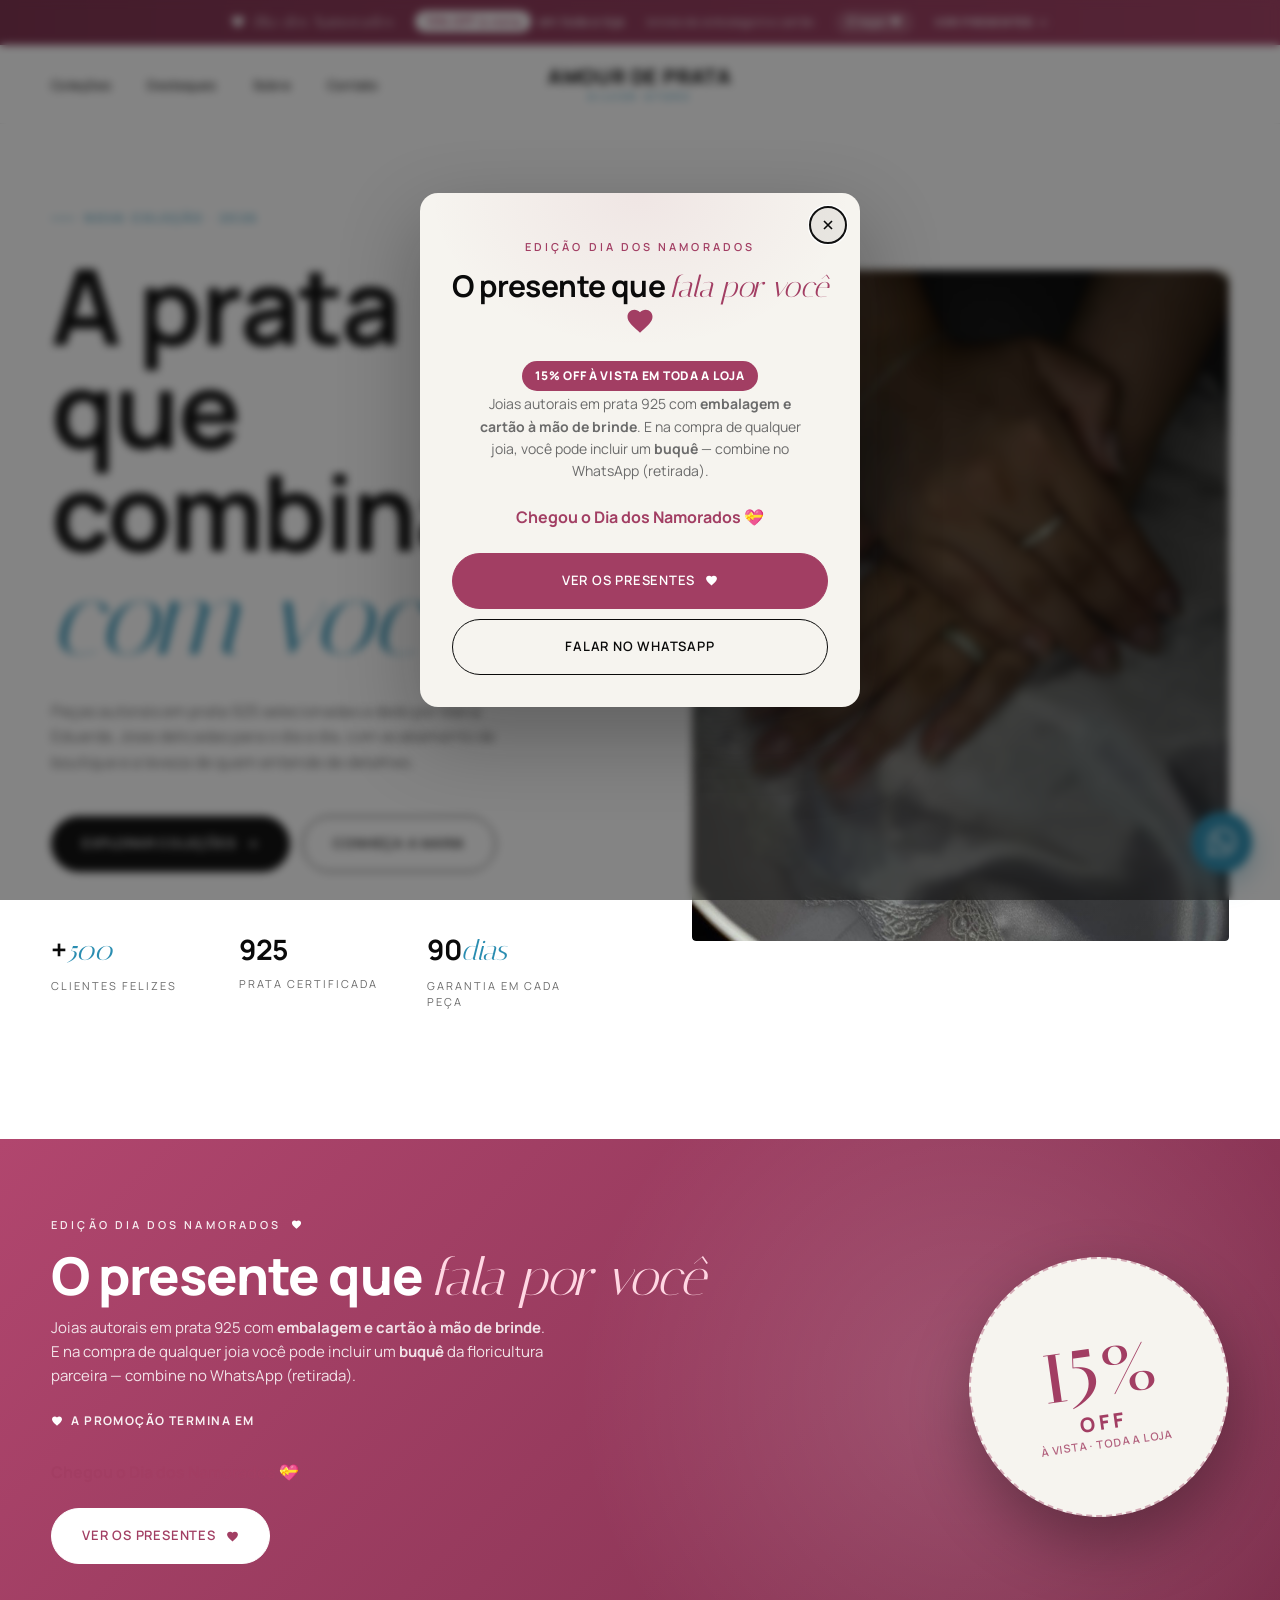
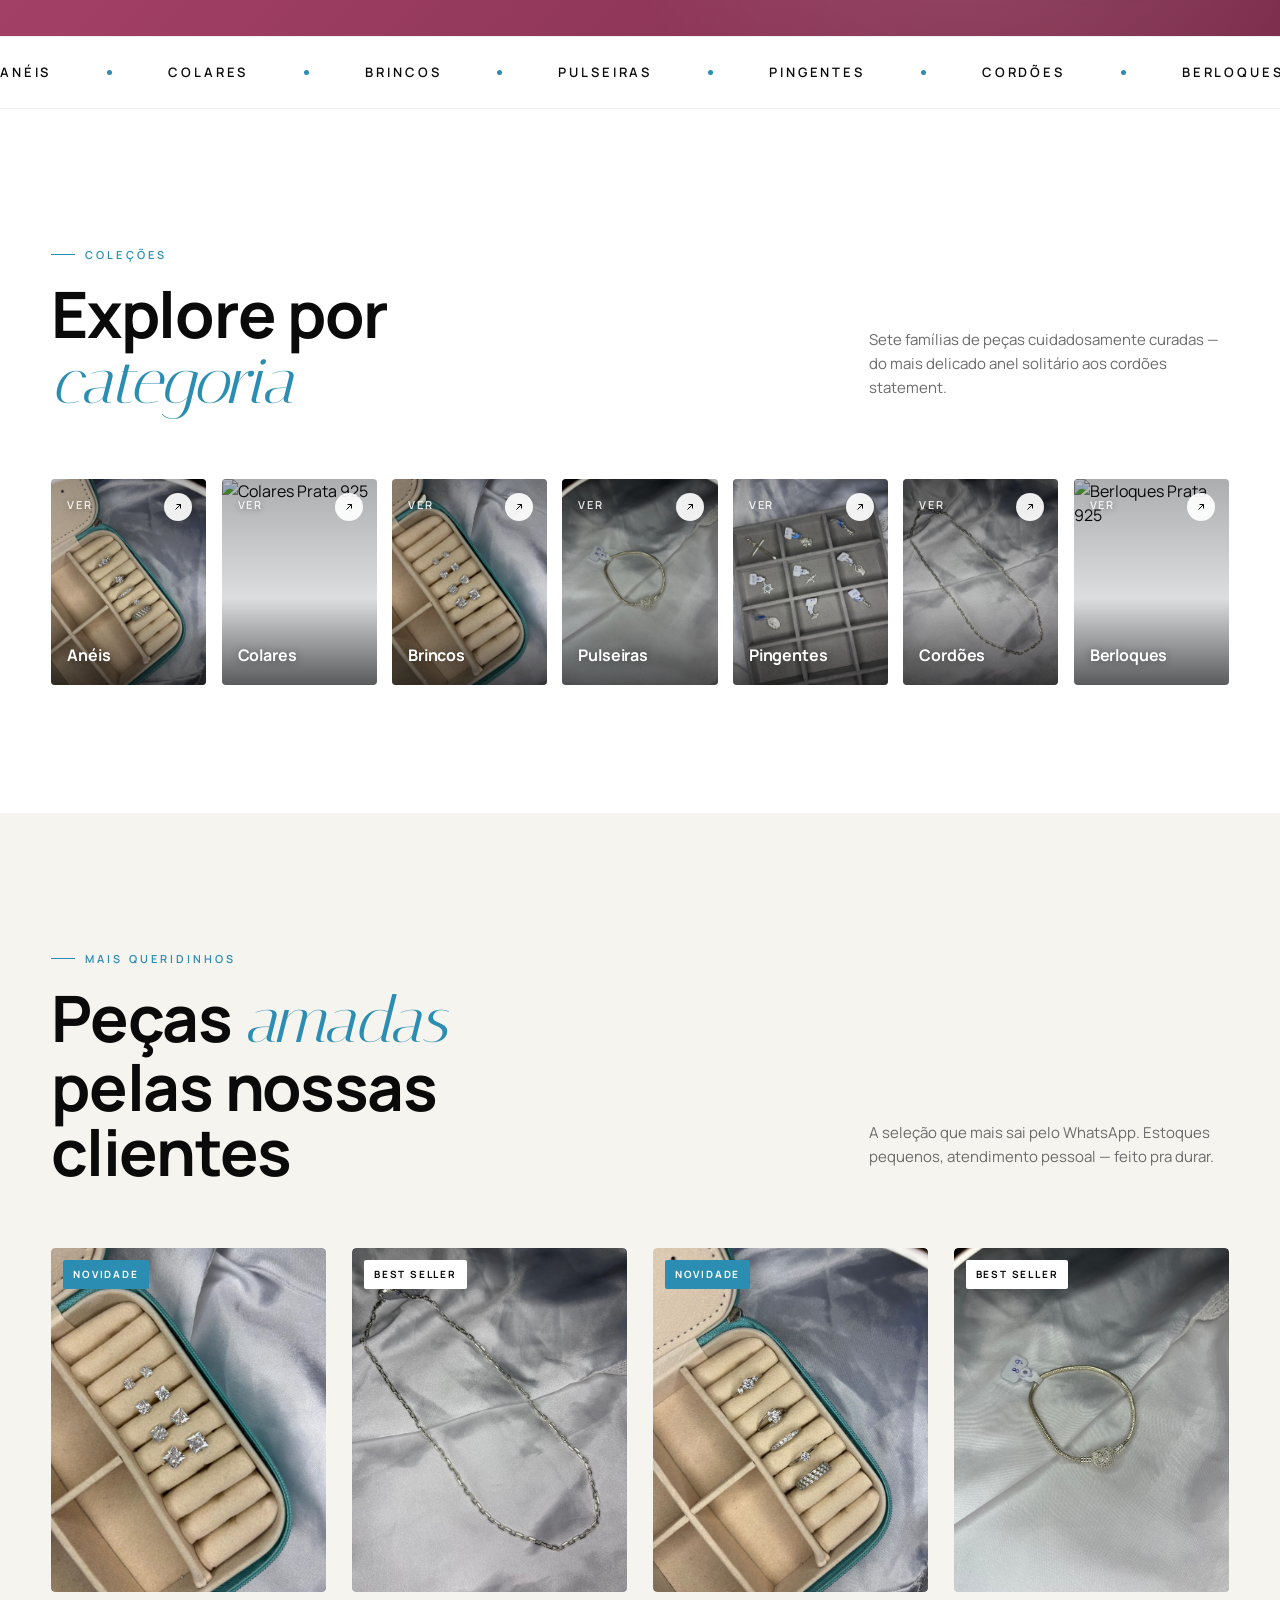
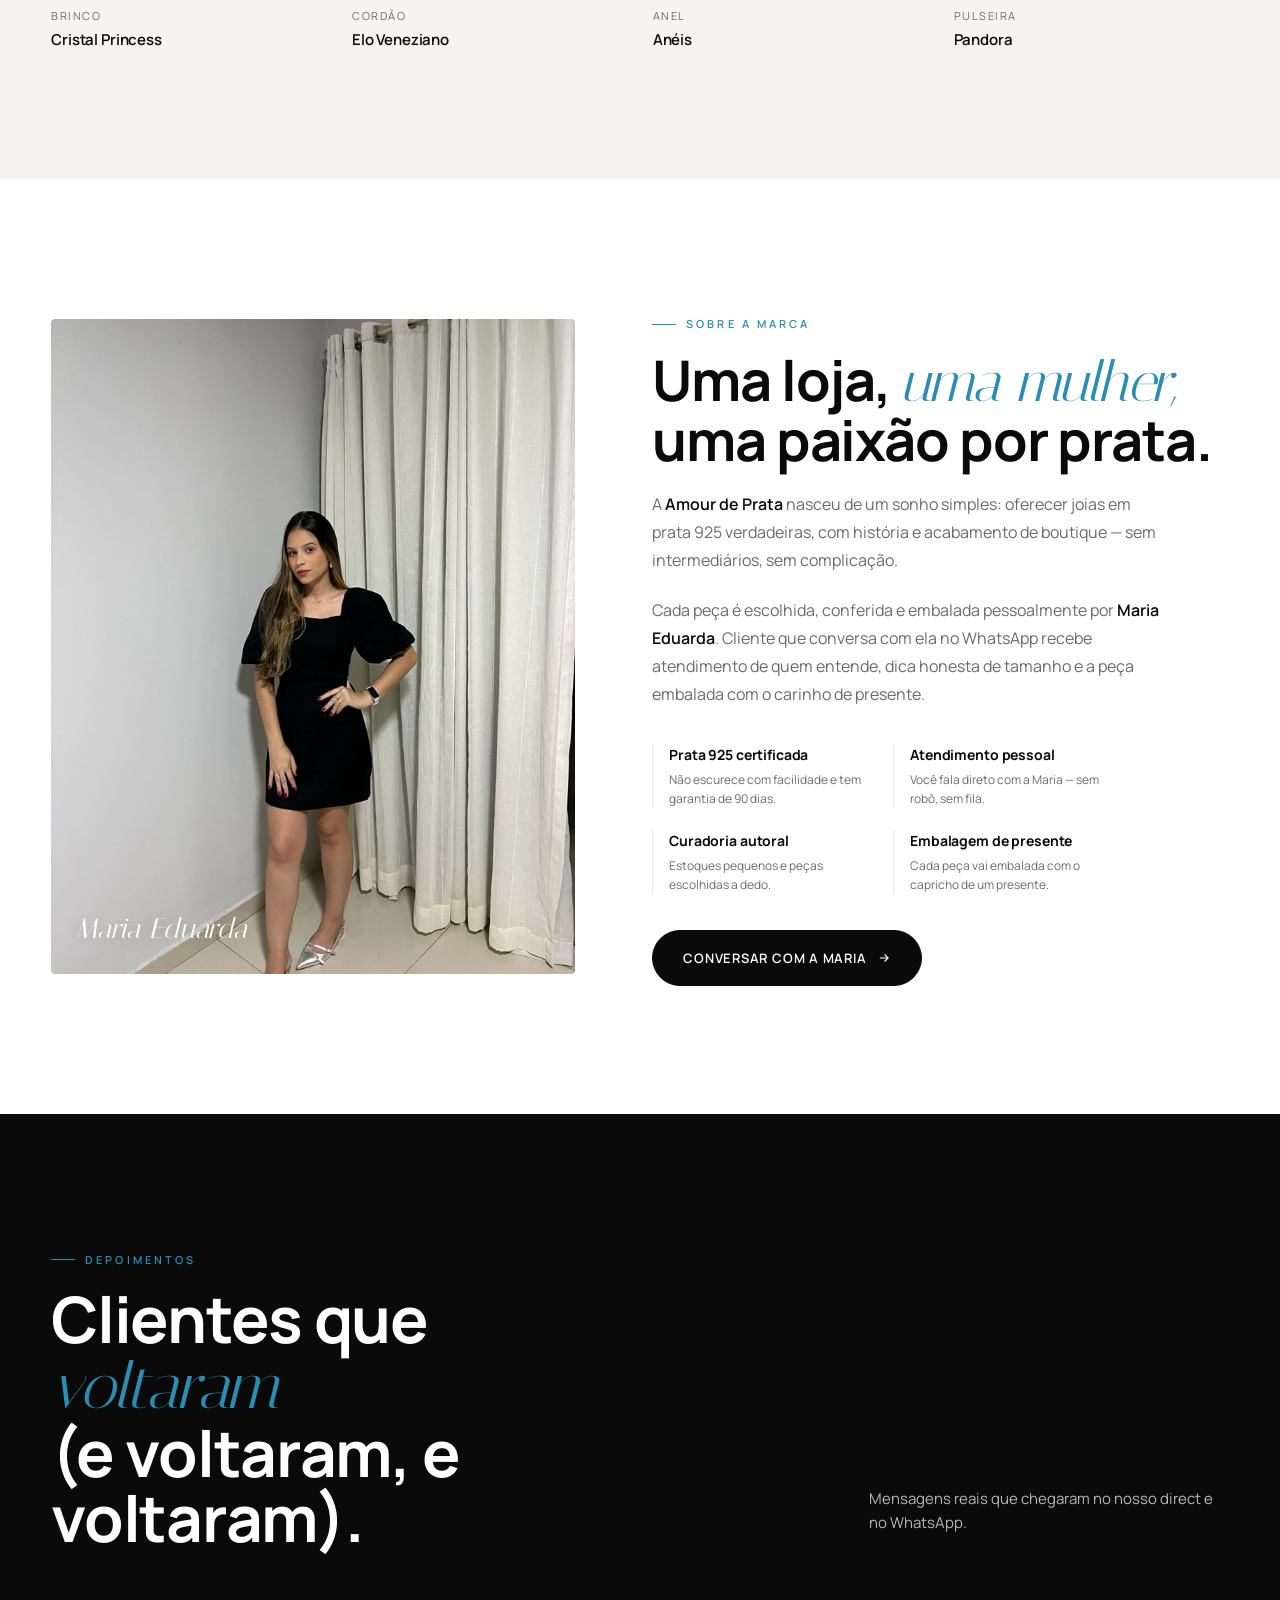
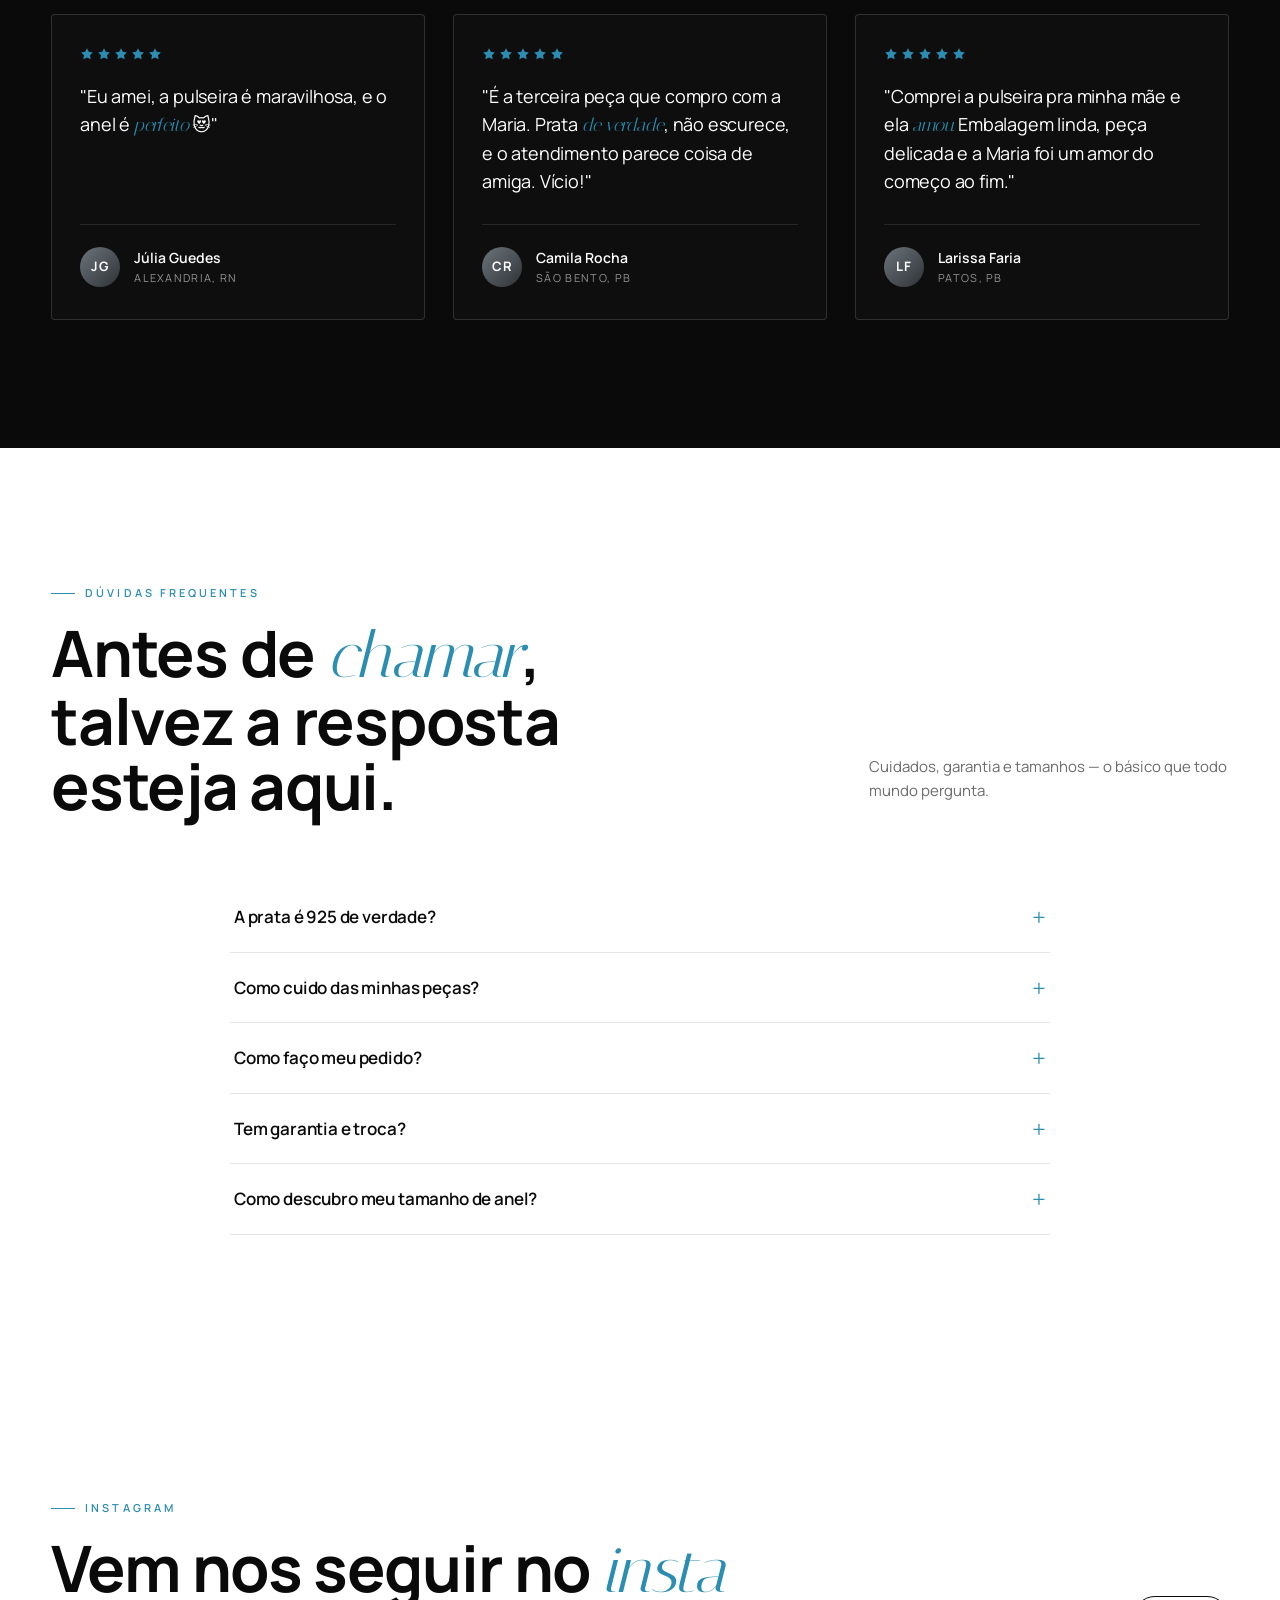
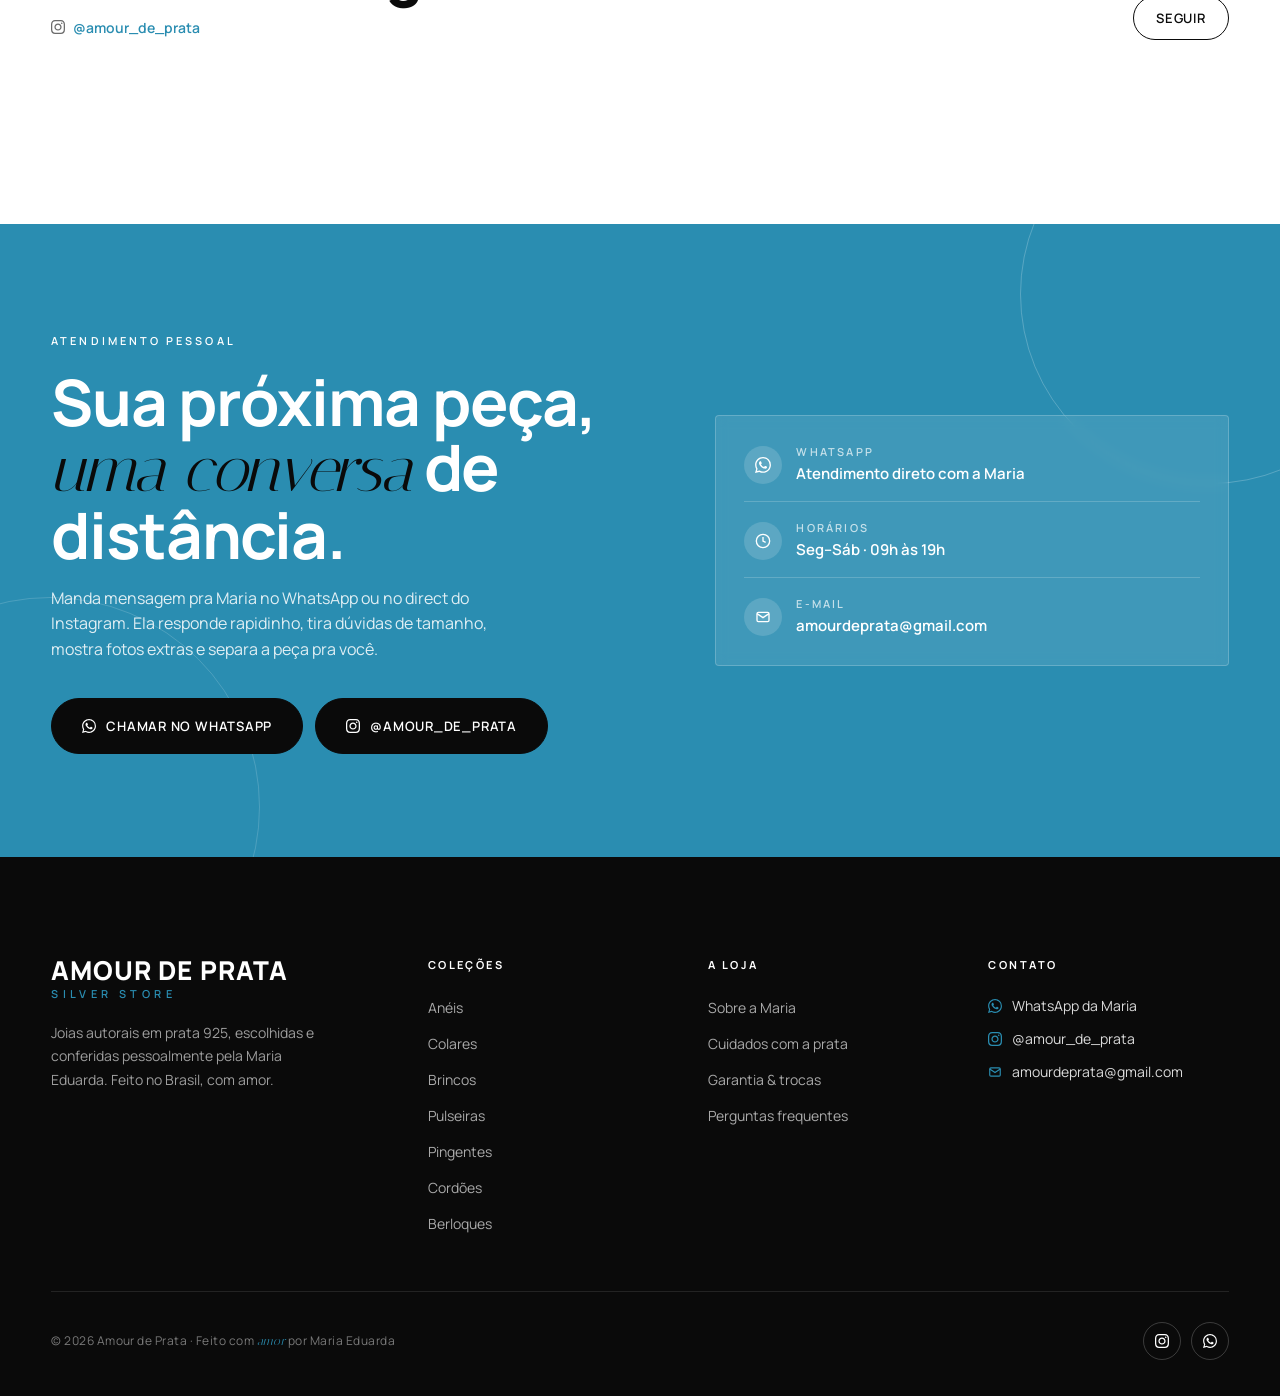
==== commit 56386574: "style(campanha): refina tarja (espaçamento + tipografia) - 'Dia dos Namorados' em serifada Italiana;" ====
--- a/index.html
+++ b/index.html
@@ -98,7 +98,9 @@
 
 <!-- ===== Campanha Dia dos Namorados ===== -->
 <a class="namoro-bar" href="#colecoes" data-cat="Presentes de Namorados">
-  <span class="nb-text"><svg class="ico-heart" aria-hidden="true" viewBox="0 0 24 24"><use href="#i-heart"/></svg> <strong>Dia dos Namorados</strong> · <span class="nb-off">15% OFF à vista</span> em toda a loja + embalagem e cartão de brinde</span>
+  <span class="nb-name"><svg class="ico-heart" aria-hidden="true" viewBox="0 0 24 24"><use href="#i-heart"/></svg> <em>Dia dos Namorados</em></span>
+  <span class="nb-offer"><span class="nb-off">15% OFF à vista</span> em toda a loja</span>
+  <span class="nb-extra">brinde de embalagem e cartão</span>
   <span class="nb-count" id="namoroCount"></span>
   <span class="nb-cta">Ver presentes →</span>
 </a>
--- a/style.css
+++ b/style.css
@@ -134,31 +134,53 @@
 .namoro-bar {
   display: flex;
   flex-wrap: wrap;
-  gap: 6px 16px;
   align-items: center;
   justify-content: center;
+  gap: 8px 22px;
   background: linear-gradient(90deg, #7d2f4d 0%, #a23e63 100%);
   color: #fff;
   text-align: center;
   font-size: 12.5px;
-  letter-spacing: 0.01em;
-  padding: 9px 18px;
+  line-height: 1.3;
+  padding: 11px 22px;
   transition: background 0.2s ease;
 }
 .namoro-bar:hover { background: linear-gradient(90deg, #8a3556 0%, #b1466e 100%); }
-.namoro-bar strong { font-weight: 800; letter-spacing: 0.04em; }
+
+/* "Dia dos Namorados" — serifada, como o resto da campanha */
+.nb-name { display: inline-flex; align-items: center; gap: 9px; }
+.nb-name em {
+  font-family: var(--serif);
+  font-style: italic;
+  font-weight: 400;
+  font-size: 16px;
+  letter-spacing: 0.015em;
+}
+.nb-name .ico-heart { width: 14px; height: 14px; }
+
+.nb-offer { font-weight: 500; letter-spacing: 0.015em; white-space: nowrap; }
+.nb-extra {
+  font-size: 11.5px;
+  font-weight: 500;
+  letter-spacing: 0.02em;
+  color: rgba(255,255,255,0.78);
+}
 .nb-count {
   font-variant-numeric: tabular-nums;
   font-weight: 700;
-  background: rgba(255,255,255,0.18);
-  padding: 3px 11px;
+  font-size: 11.5px;
+  letter-spacing: 0.03em;
+  background: rgba(255,255,255,0.16);
+  padding: 4px 12px;
   border-radius: 999px;
   white-space: nowrap;
 }
-.nb-cta { font-weight: 700; text-transform: uppercase; font-size: 11px; letter-spacing: 0.08em; }
+.nb-cta { font-weight: 800; text-transform: uppercase; font-size: 10.5px; letter-spacing: 0.12em; white-space: nowrap; }
+@media (max-width: 860px) { .nb-extra { display: none; } }
 @media (max-width: 620px) {
   .nb-cta { display: none; }
-  .namoro-bar { font-size: 11.5px; }
+  .namoro-bar { font-size: 12px; gap: 7px 16px; padding: 10px 16px; }
+  .nb-name em { font-size: 15px; }
 }
 
 .nc-eyebrow { color: #a23e63; }
@@ -385,10 +407,11 @@
   background: #fff;
   color: #a23e63;
   font-weight: 800;
-  padding: 1px 8px;
+  padding: 2px 10px;
   border-radius: 999px;
   letter-spacing: 0.01em;
   white-space: nowrap;
+  margin-right: 5px;
 }
 .off-badge {
   display: inline-flex;
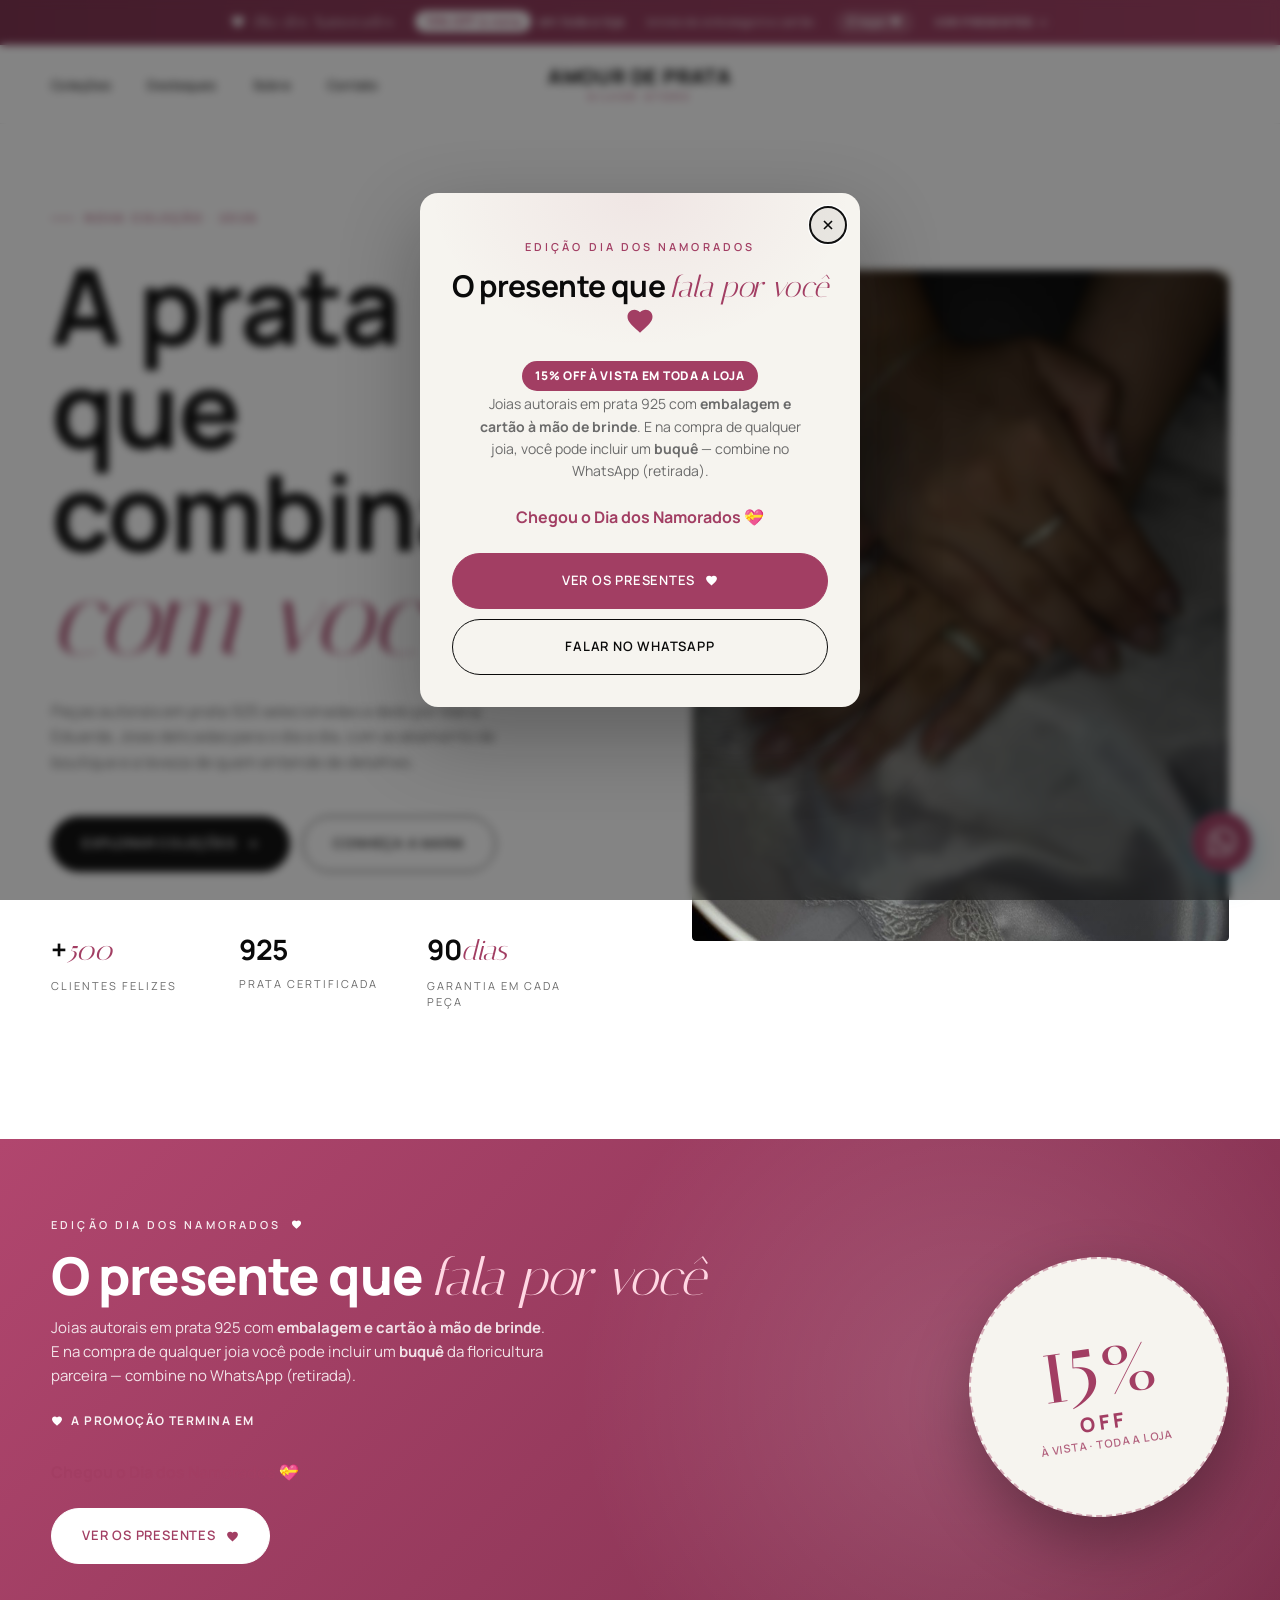
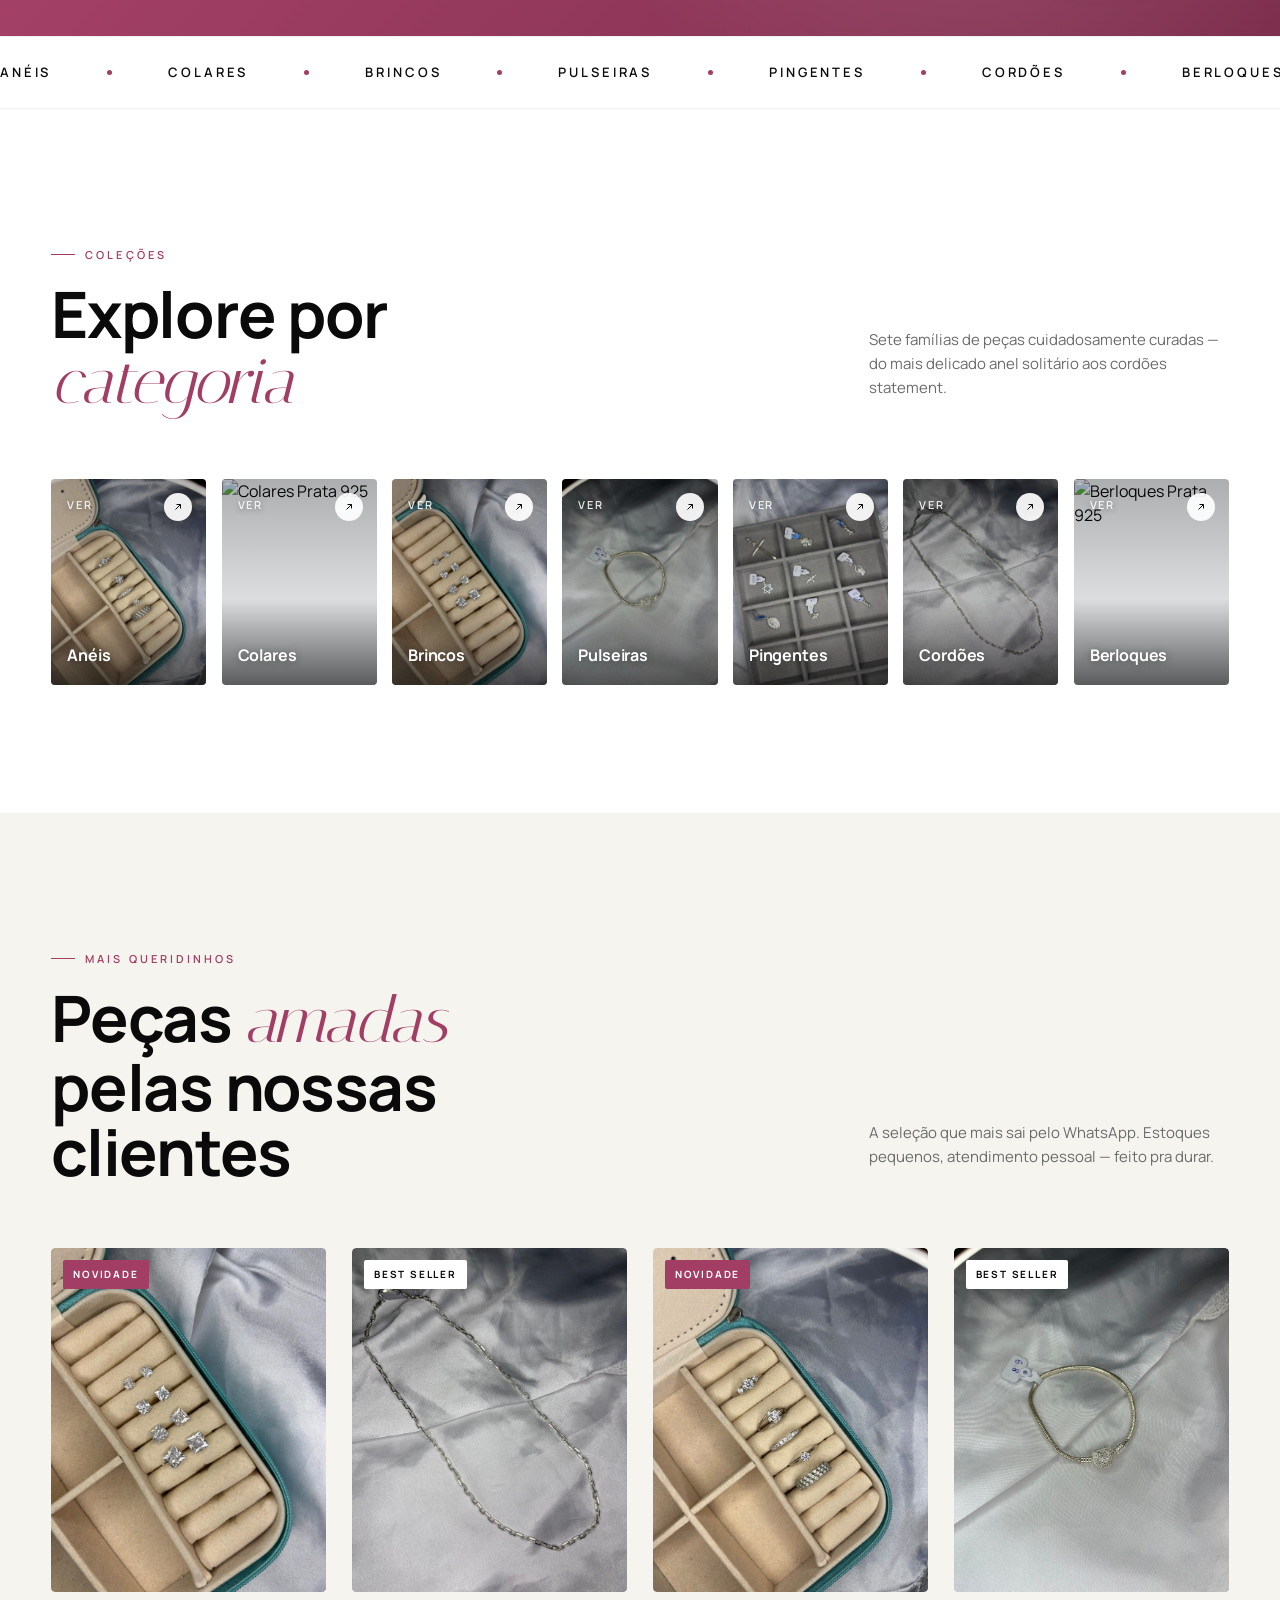
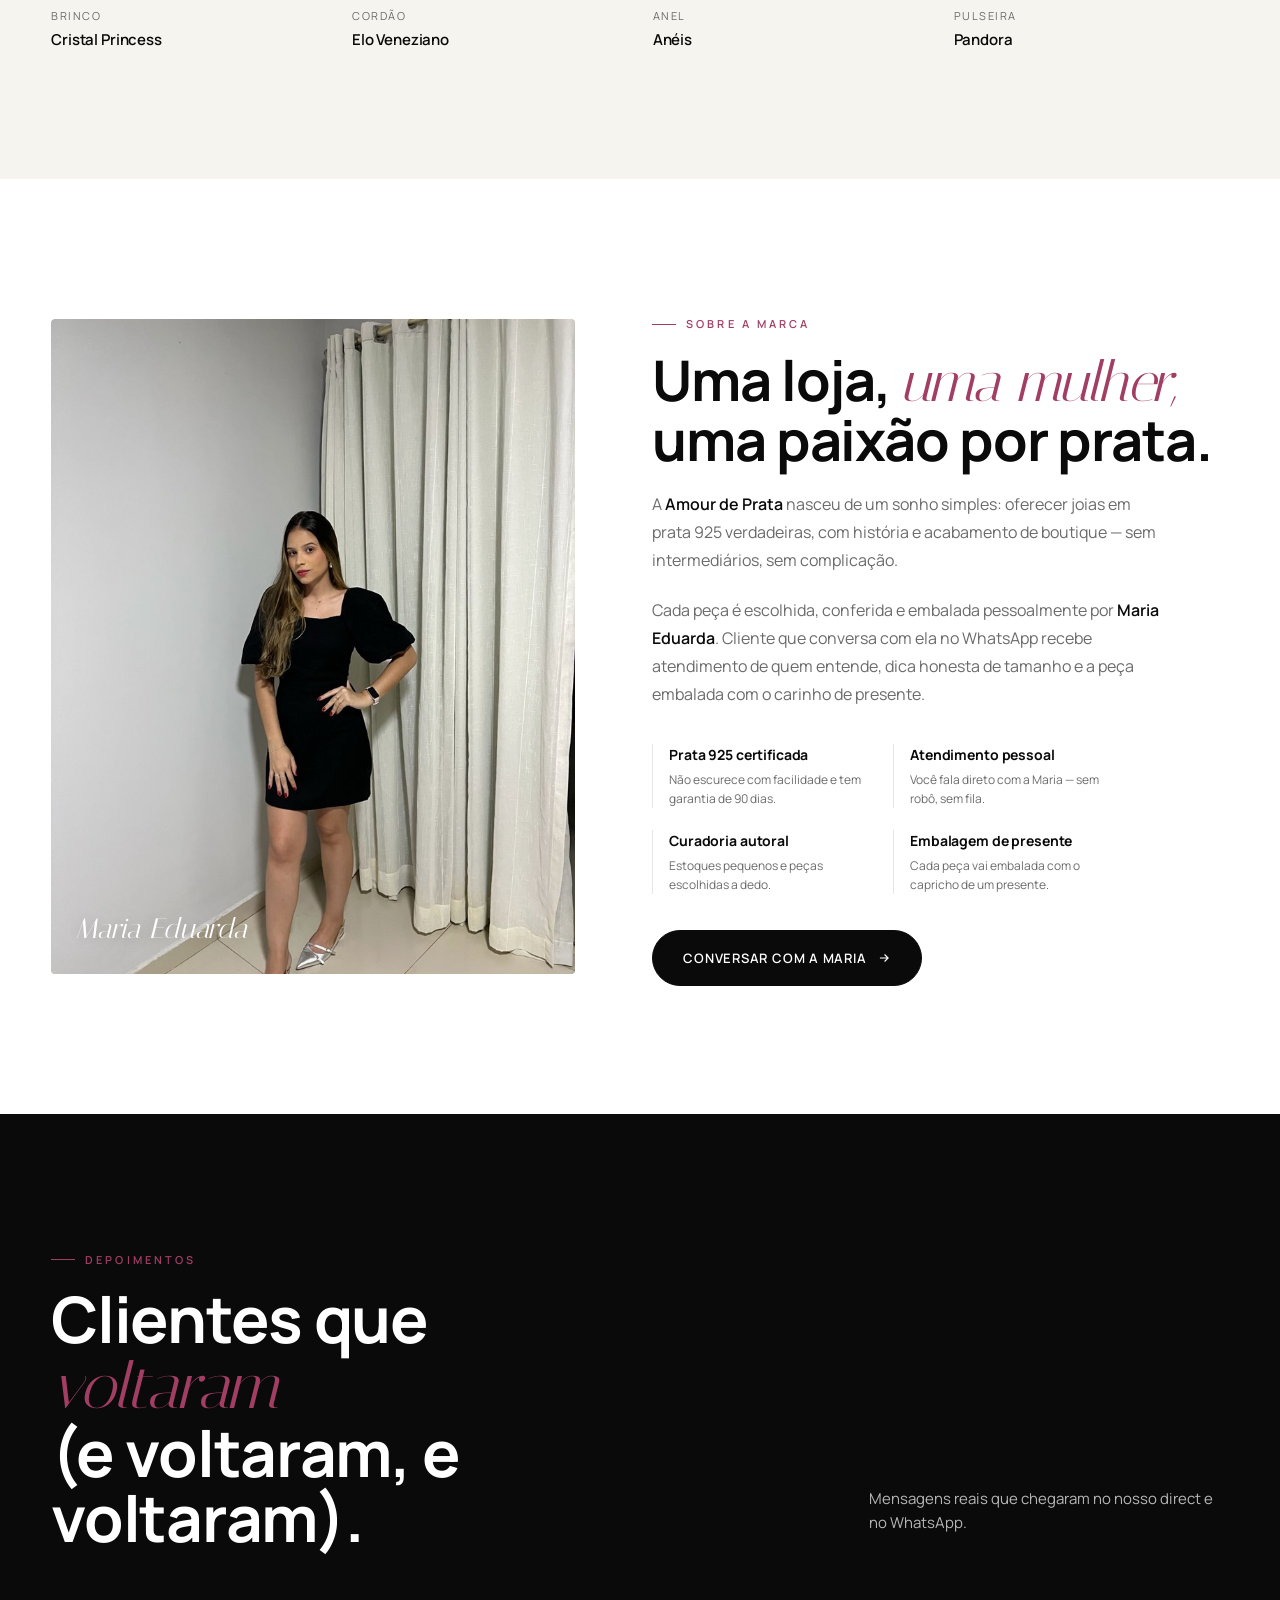
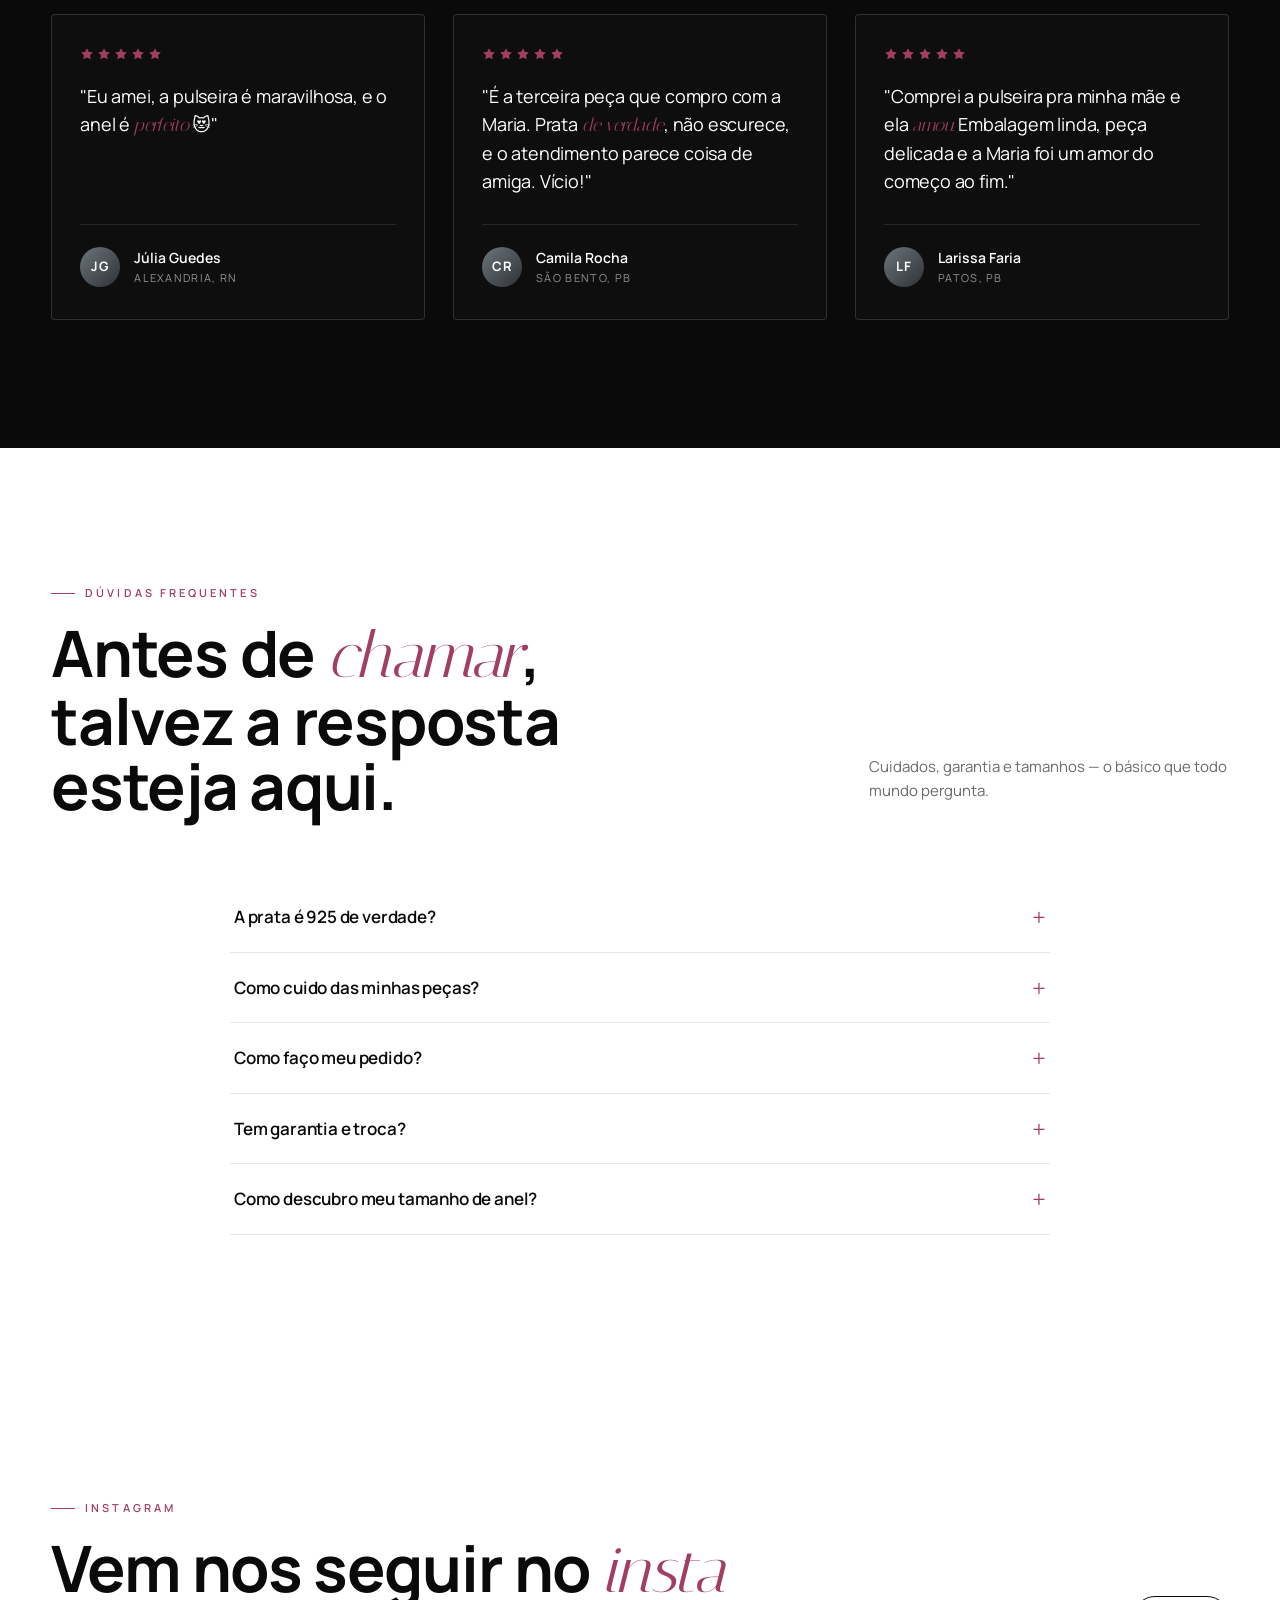
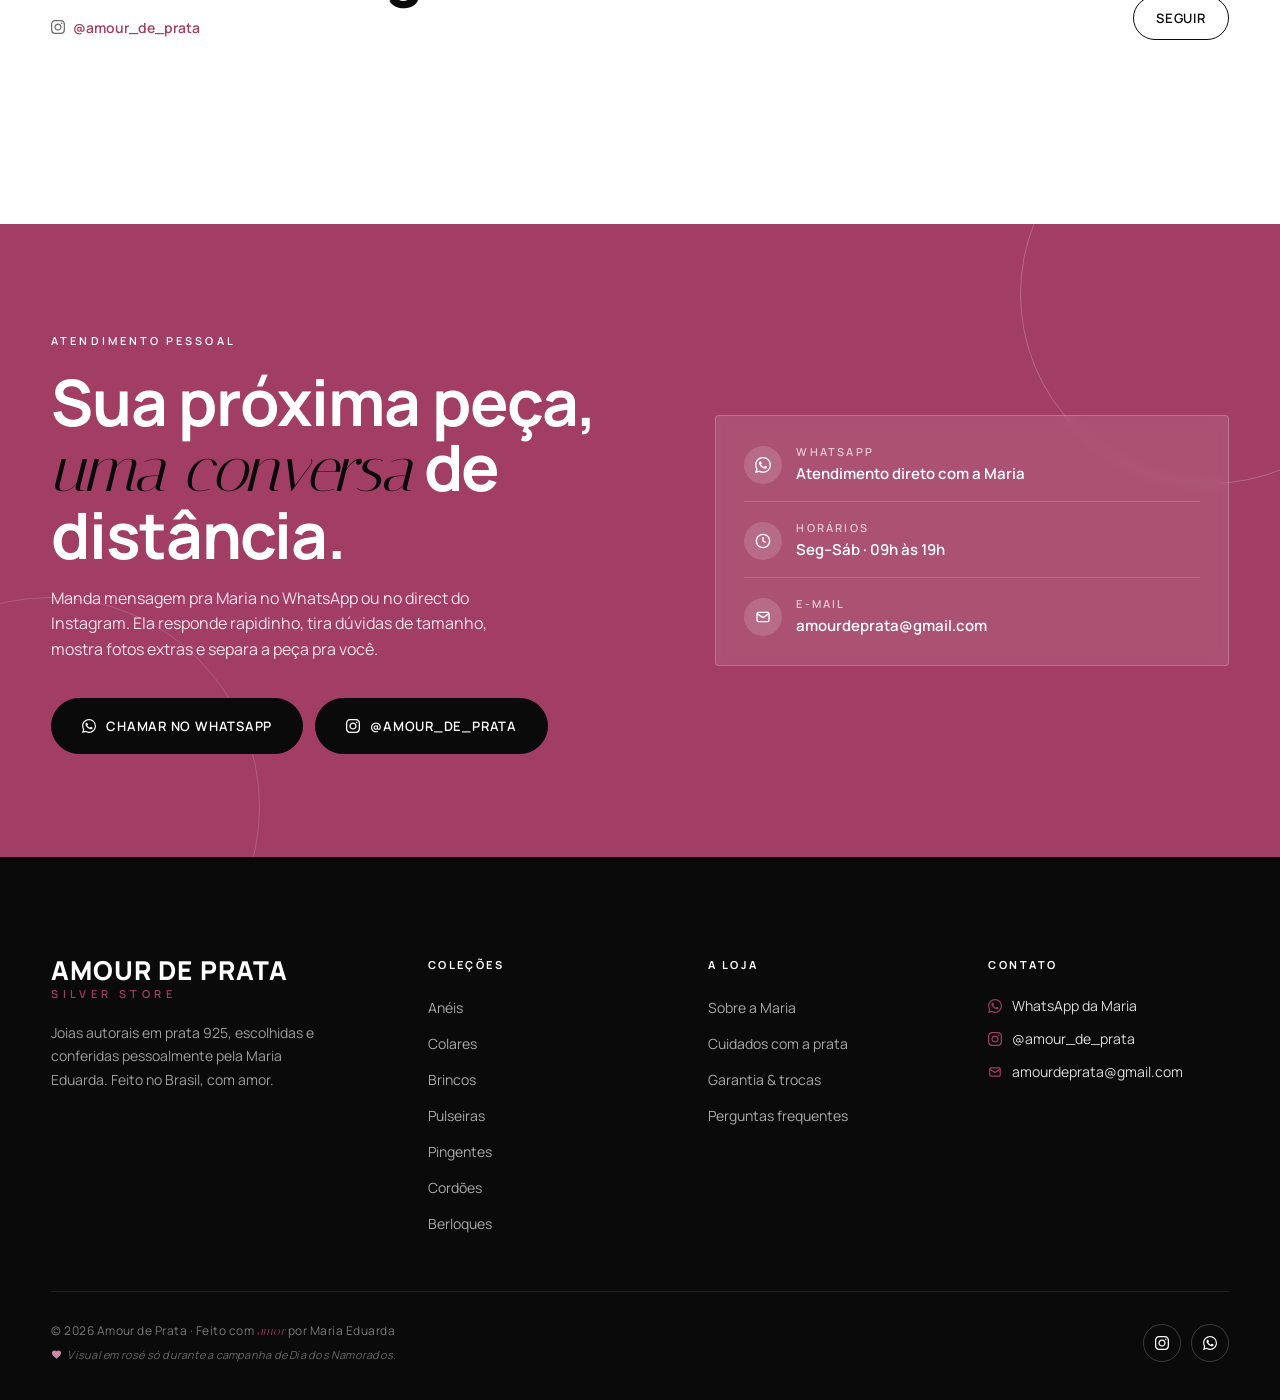
==== commit 89b10e1c: "style: tema rosé temporário da campanha + aviso singelo no rodapé - Troca --cyan/--cyan-deep/--cyan-" ====
--- a/index.html
+++ b/index.html
@@ -8,7 +8,7 @@
 <meta name="description" content="Joias autorais em prata 925 certificada, escolhidas e conferidas pessoalmente pela Maria Eduarda. Atendimento direto pelo WhatsApp, com garantia de 90 dias." />
 <title>Amour de Prata — Silver Store</title>
 <link rel="canonical" href="https://amourdeprata.vercel.app/" />
-<meta name="theme-color" content="#2a8db1" />
+<meta name="theme-color" content="#a23e63" /><!-- campanha Namorados; original: #2a8db1 -->
 
 <!-- Open Graph / compartilhamento (WhatsApp, Instagram, Facebook) -->
 <meta property="og:type" content="website" />
@@ -693,7 +693,9 @@
     </div>
 
     <div class="foot-bottom">
-      <span class="legal">© 2026 Amour de Prata · Feito com <em>amor</em> por Maria Eduarda</span>
+      <span class="legal">© 2026 Amour de Prata · Feito com <em>amor</em> por Maria Eduarda
+        <span class="temp-note"><svg class="ico-heart" aria-hidden="true" viewBox="0 0 24 24"><use href="#i-heart"/></svg> Visual em rosé só durante a campanha de Dia dos Namorados.</span>
+      </span>
       <div class="foot-socials">
         <a href="https://www.instagram.com/amour_de_prata/" target="_blank" rel="noopener" aria-label="Instagram">
           <svg width="14" height="14" viewBox="0 0 24 24" fill="currentColor"><use href="#i-ig"/></svg>
--- a/style.css
+++ b/style.css
@@ -7,9 +7,11 @@
   --silver-1: #eef0f2;
   --silver-2: #e3e6e9;
   --silver-3: #c8ccd0;
-  --cyan: #2a8db1;
-  --cyan-deep: #1d6e8c;
-  --cyan-soft: #e6f1f5;
+  /* TEMA CAMPANHA Namorados (rosé) — reverter após 12/06 para o ciano original:
+     --cyan: #2a8db1; --cyan-deep: #1d6e8c; --cyan-soft: #e6f1f5; */
+  --cyan: #a23e63;
+  --cyan-deep: #8a3556;
+  --cyan-soft: #f4e8ee;
   --line: rgba(10, 10, 10, 0.10);
   --line-soft: rgba(10, 10, 10, 0.06);
   --muted: #6b6b6b;
@@ -1336,6 +1338,20 @@
   font-style: italic;
   color: var(--cyan);
 }
+.temp-note {
+  display: block;
+  margin-top: 7px;
+  font-size: 11px;
+  font-style: italic;
+  color: rgba(255,255,255,0.38);
+  letter-spacing: 0.02em;
+}
+.temp-note .ico-heart {
+  width: 11px; height: 11px;
+  color: #c98aa6;
+  vertical-align: -0.1em;
+  margin-right: 3px;
+}
 .foot-socials {
   display: flex; gap: 10px;
 }
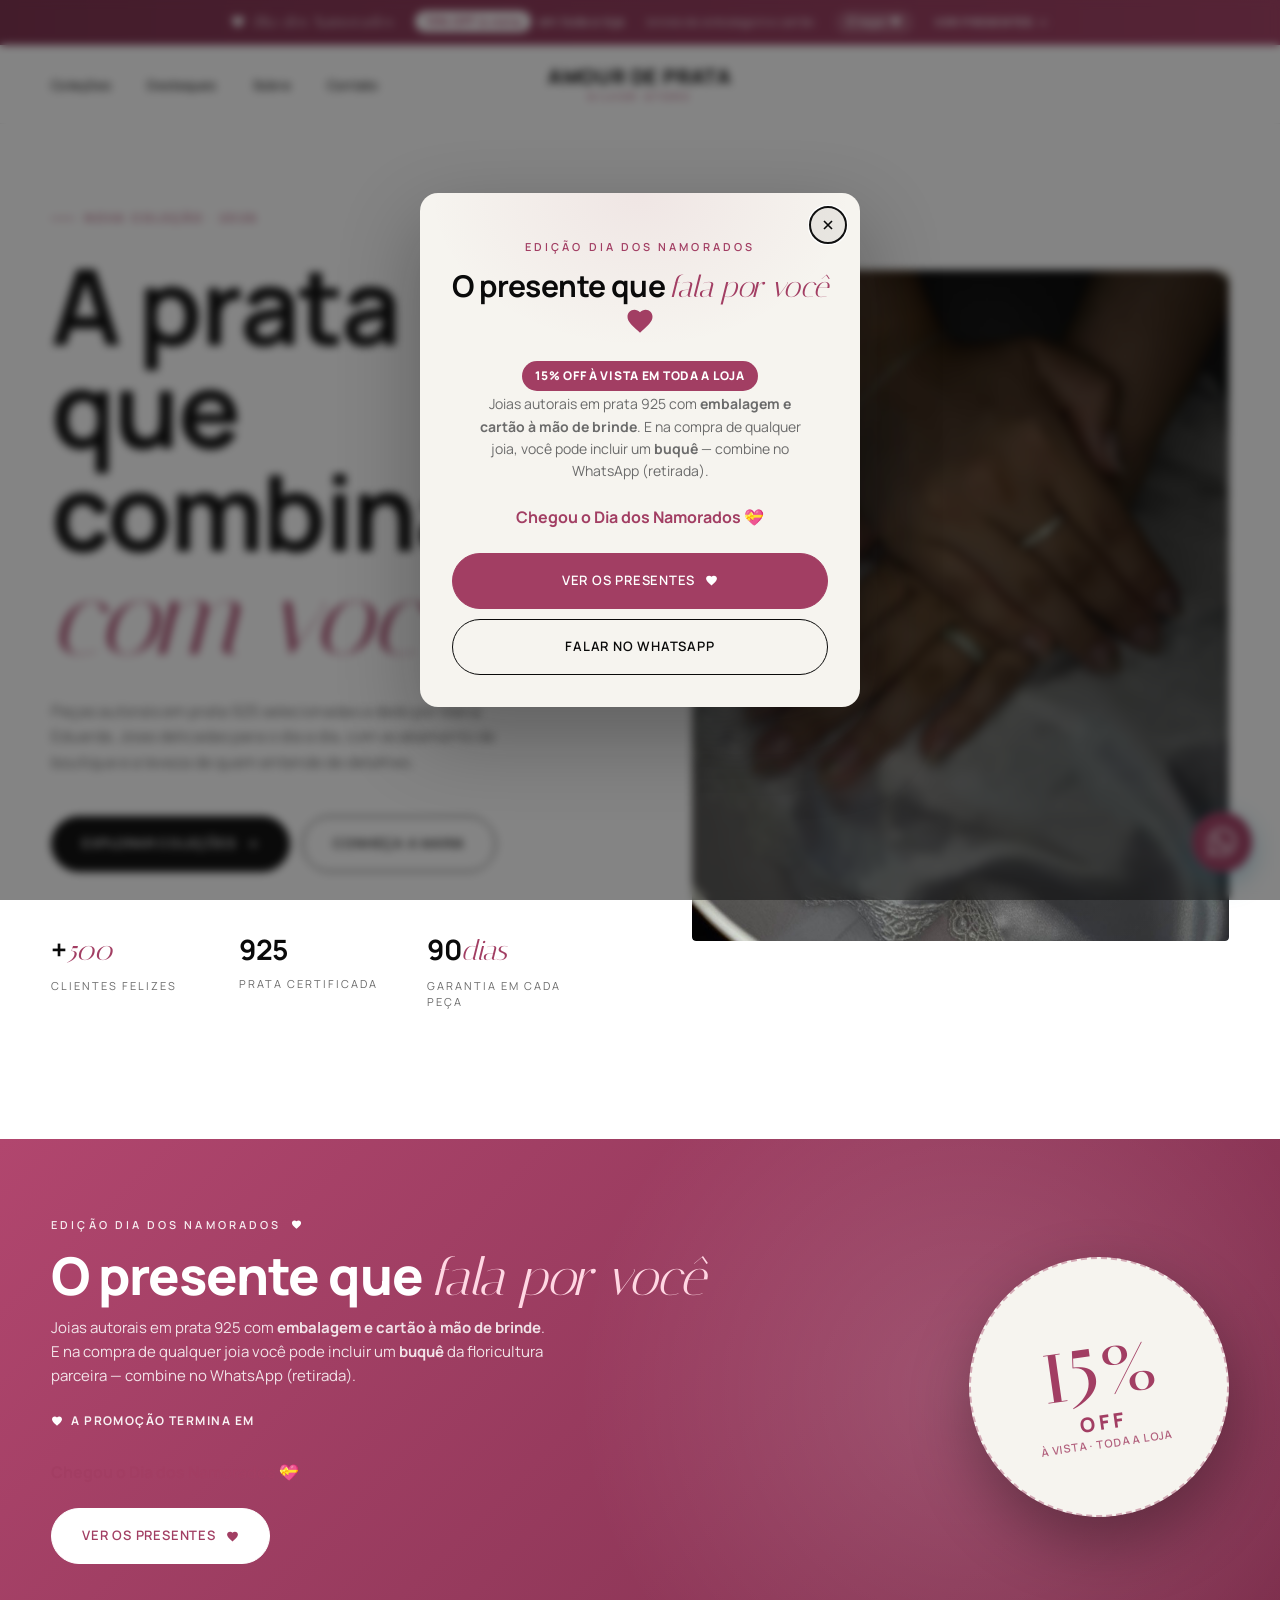
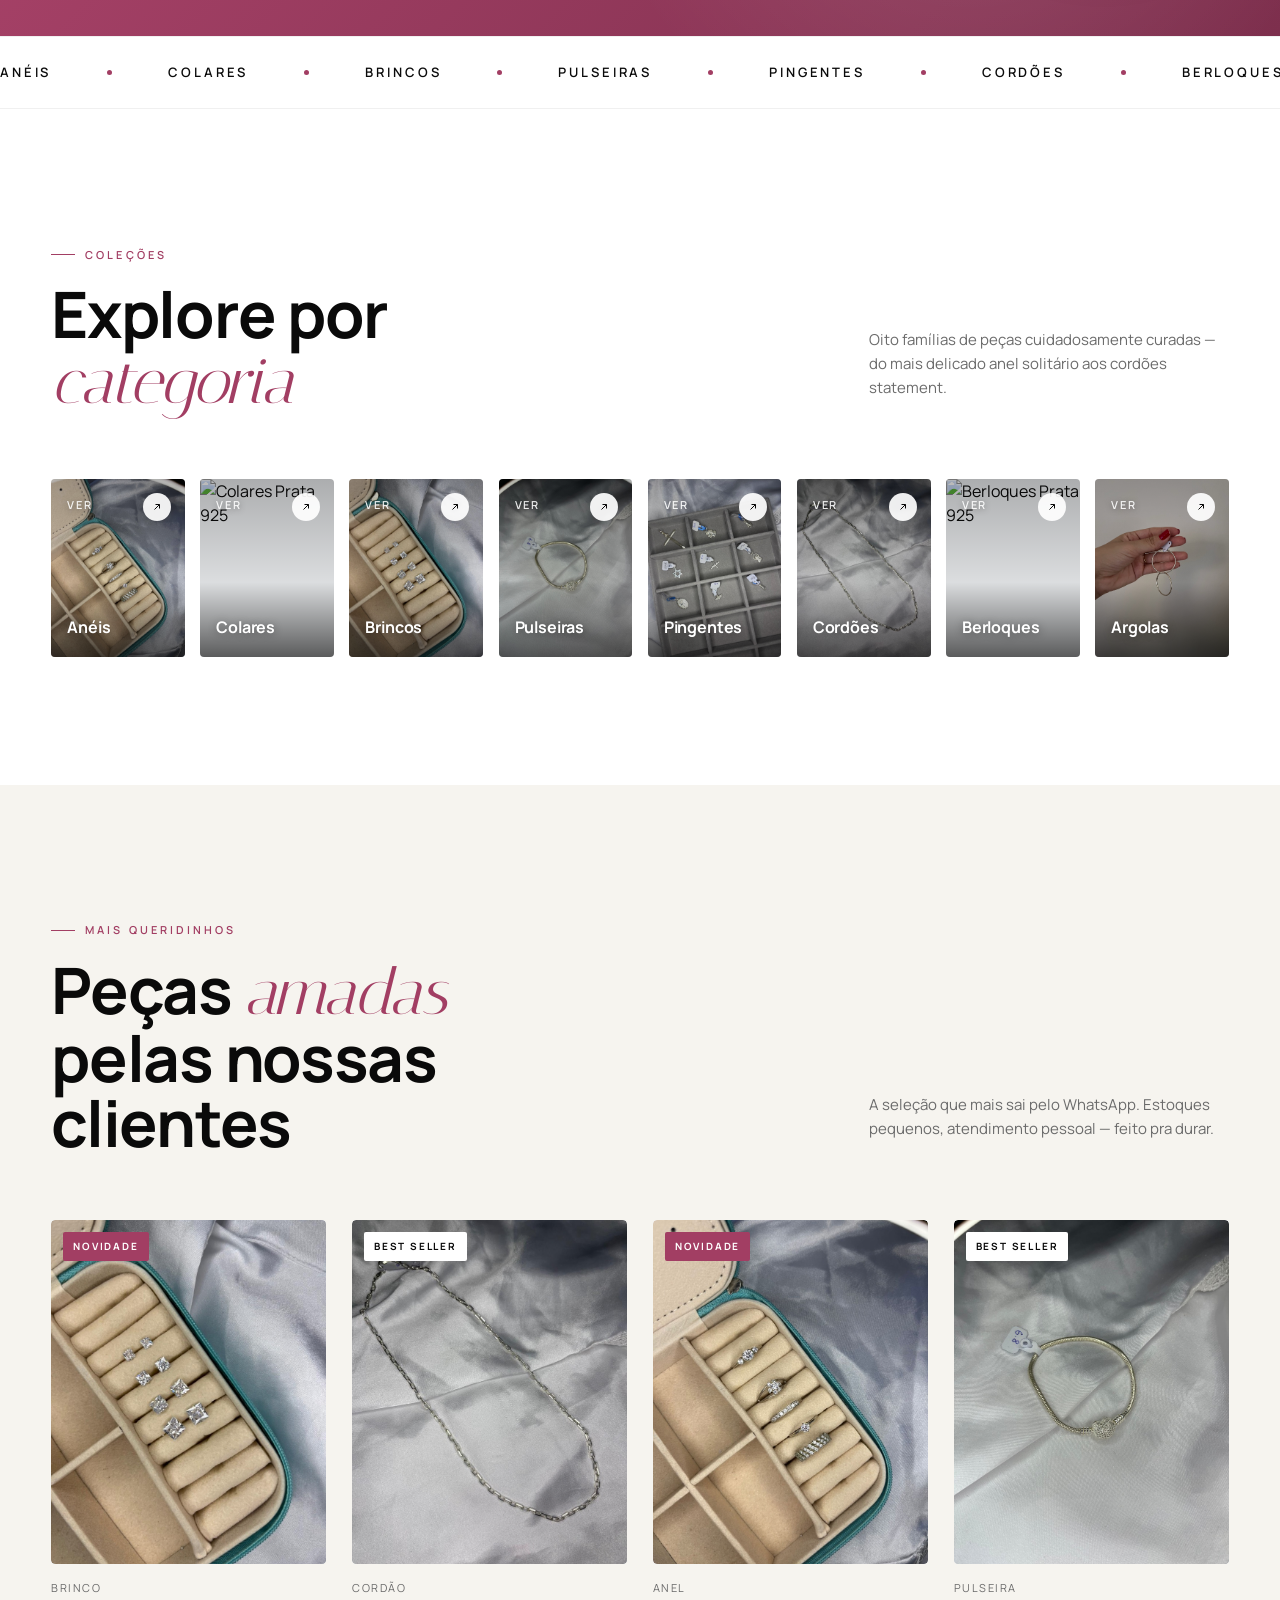
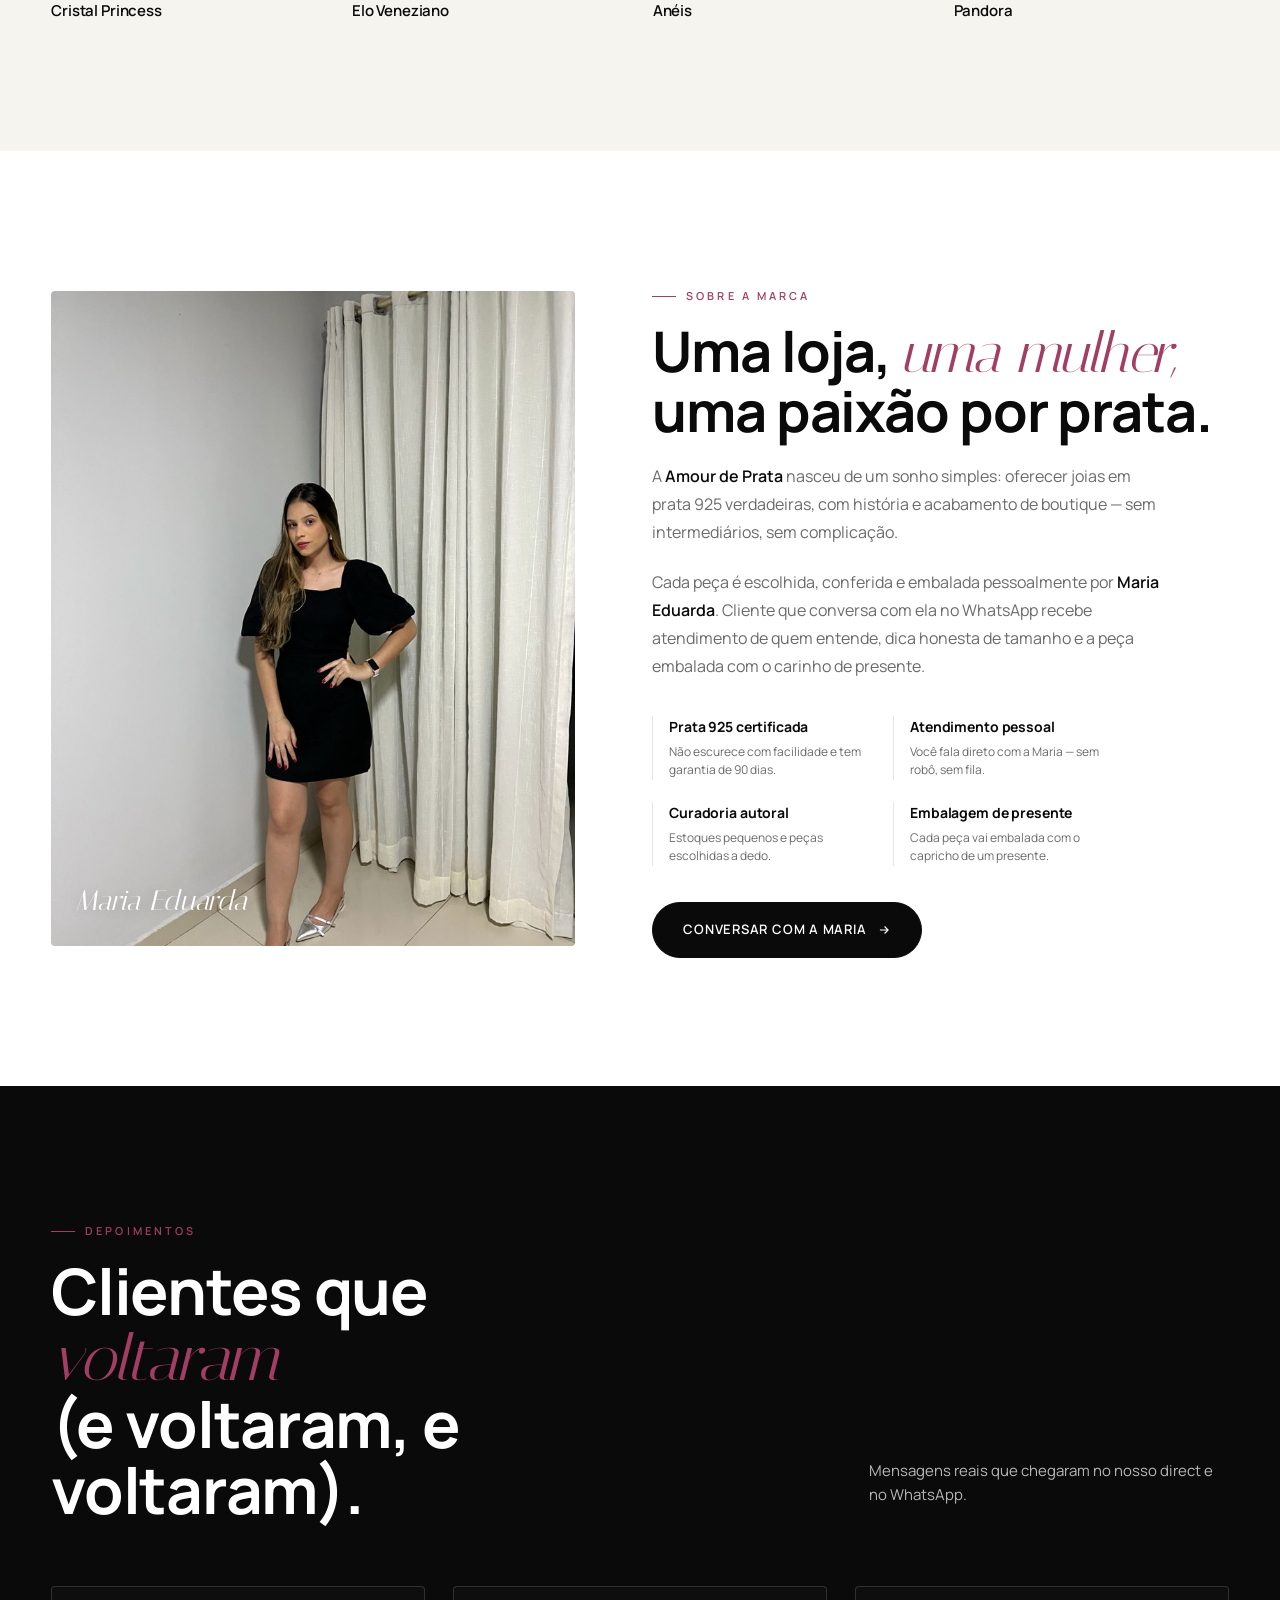
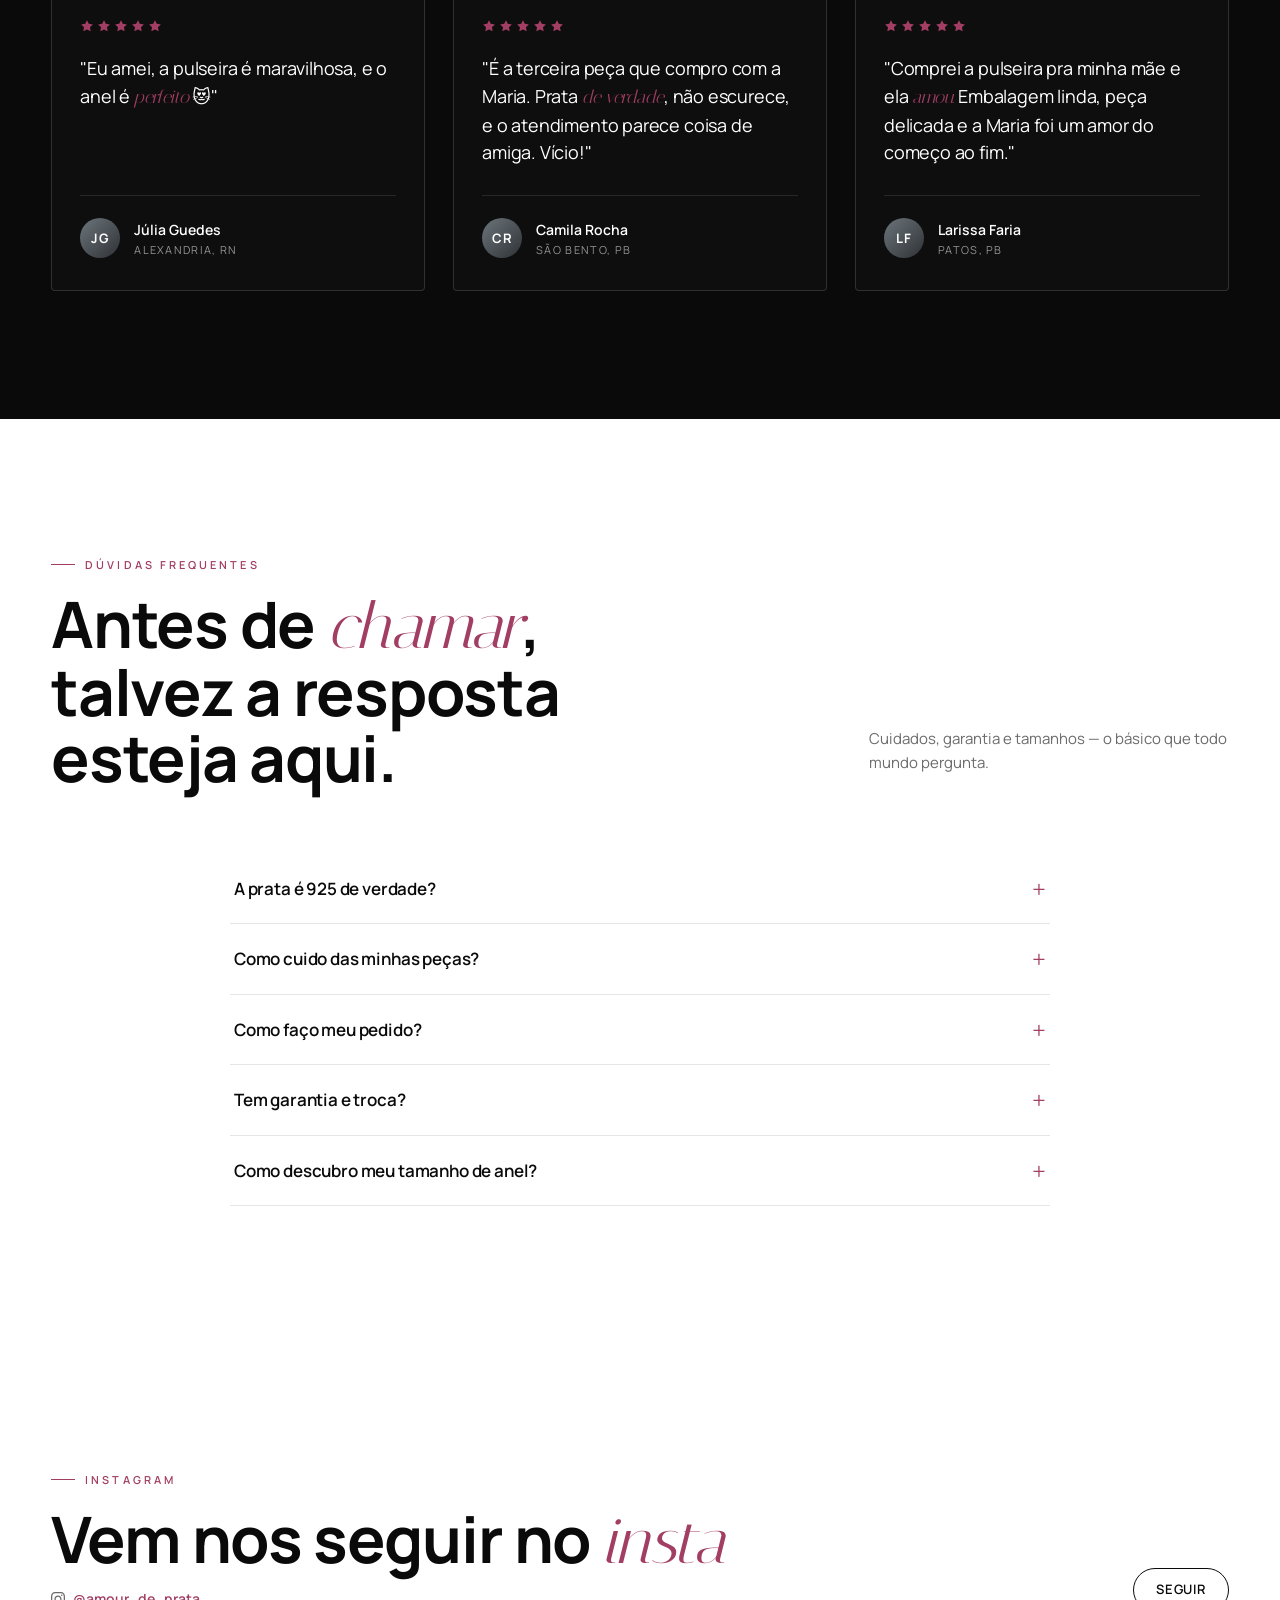
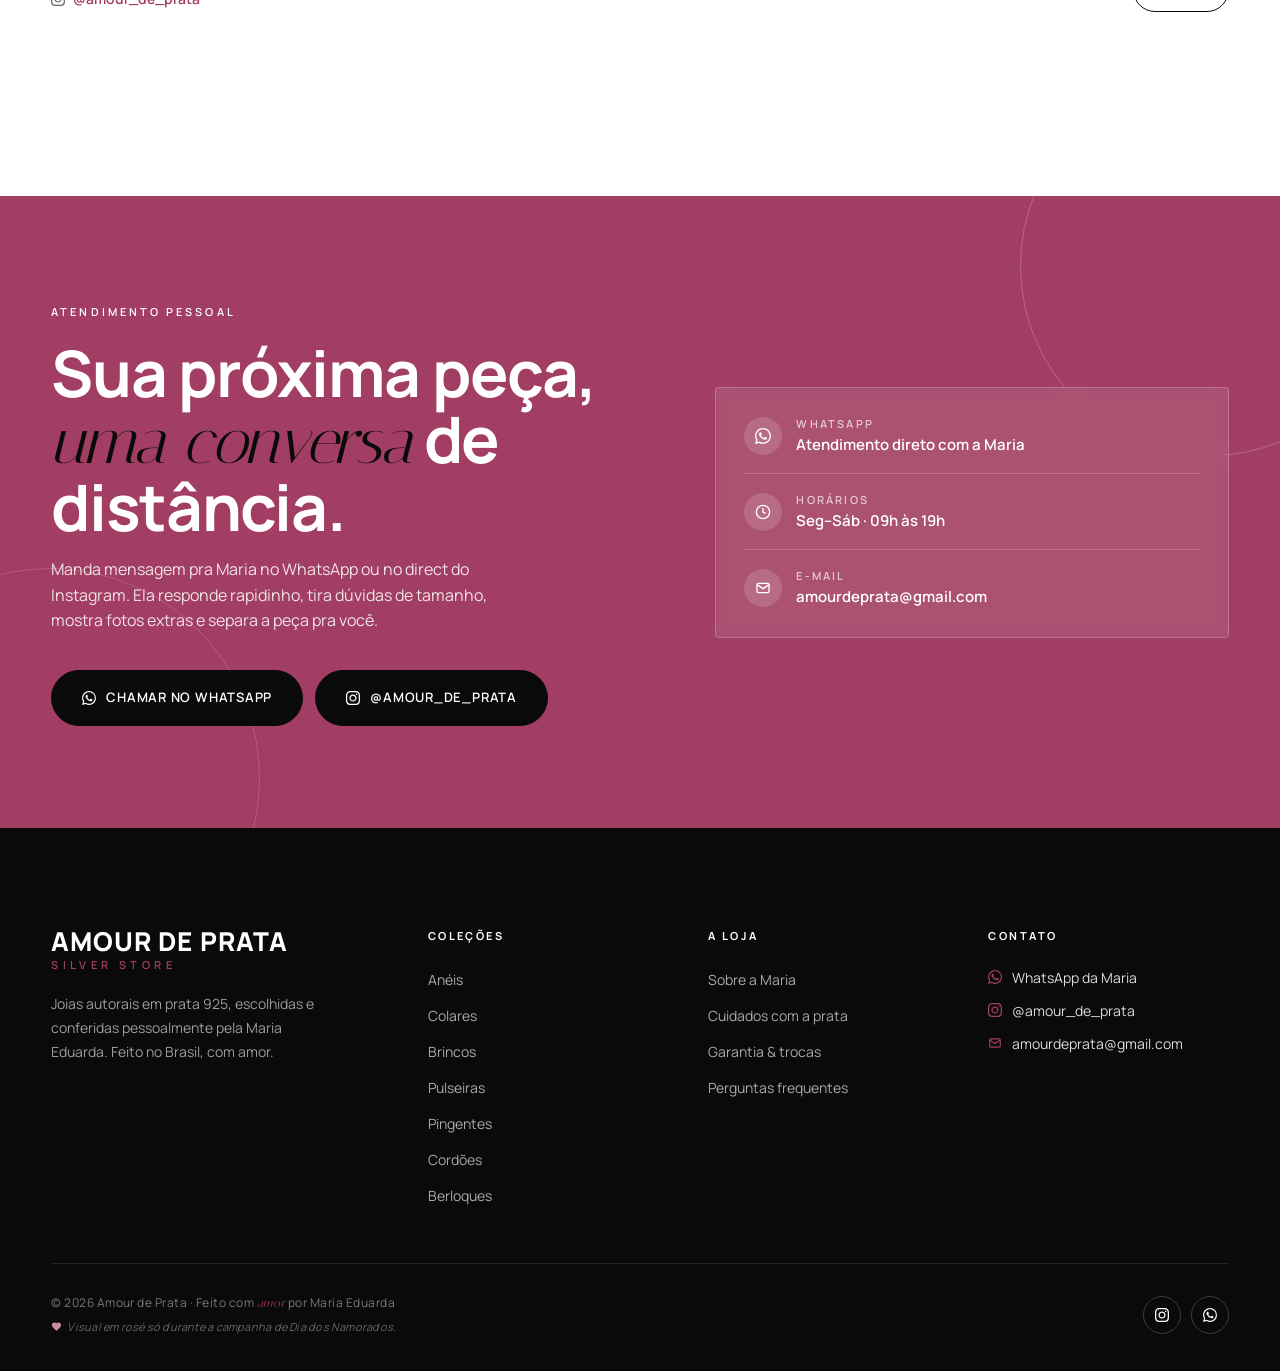
==== commit b584e911: "feat(catalogo): +26 peças novas (sem preço) + categoria Argolas - Pulseiras +12, Pingentes +2, Brinc" ====
--- a/index.html
+++ b/index.html
@@ -243,8 +243,8 @@
 <!-- ===== Marquee ===== -->
 <div class="marquee" aria-hidden="true">
   <div class="track">
-    <span>Anéis <span class="dot"></span> Colares <span class="dot"></span> Brincos <span class="dot"></span> Pulseiras <span class="dot"></span> Pingentes <span class="dot"></span> Cordões <span class="dot"></span> Berloques <span class="dot"></span> <em>amour</em><span class="dot"></span></span>
-    <span>Anéis <span class="dot"></span> Colares <span class="dot"></span> Brincos <span class="dot"></span> Pulseiras <span class="dot"></span> Pingentes <span class="dot"></span> Cordões <span class="dot"></span> Berloques <span class="dot"></span> <em>amour</em></span>
+    <span>Anéis <span class="dot"></span> Colares <span class="dot"></span> Brincos <span class="dot"></span> Pulseiras <span class="dot"></span> Pingentes <span class="dot"></span> Cordões <span class="dot"></span> Berloques <span class="dot"></span> Argolas <span class="dot"></span> <em>amour</em><span class="dot"></span></span>
+    <span>Anéis <span class="dot"></span> Colares <span class="dot"></span> Brincos <span class="dot"></span> Pulseiras <span class="dot"></span> Pingentes <span class="dot"></span> Cordões <span class="dot"></span> Berloques <span class="dot"></span> Argolas <span class="dot"></span> <em>amour</em></span>
   </div>
 </div>
 
@@ -256,7 +256,7 @@
         <span class="eyebrow">Coleções</span>
         <h2 class="h-section" style="margin-top:18px">Explore por <em>categoria</em></h2>
       </div>
-      <p class="head-right">Sete famílias de peças cuidadosamente curadas — do mais delicado anel solitário aos cordões statement.</p>
+      <p class="head-right">Oito famílias de peças cuidadosamente curadas — do mais delicado anel solitário aos cordões statement.</p>
     </div>
 
     <div class="cats">
@@ -307,6 +307,13 @@
         <span class="cat-arrow"><svg viewBox="0 0 24 24" fill="none" stroke="currentColor" stroke-width="2"><path d="M7 17L17 7M9 7h8v8"/></svg></span>
         <span class="cat-photo"><img src="assets/photos/IMG_8875.jpg" alt="Berloques Prata 925" loading="lazy" decoding="async" width="1000" height="750" /></span>
         <span class="cat-name">Berloques</span>
+      </button>
+
+      <button class="cat" type="button">
+        <span class="count">Ver</span>
+        <span class="cat-arrow"><svg viewBox="0 0 24 24" fill="none" stroke="currentColor" stroke-width="2"><path d="M7 17L17 7M9 7h8v8"/></svg></span>
+        <span class="cat-photo"><img src="assets/photos/IMG_6145.jpg" alt="Argolas Prata 925" loading="lazy" decoding="async" width="1000" height="750" /></span>
+        <span class="cat-name">Argolas</span>
       </button>
     </div>
   </div>
--- a/style.css
+++ b/style.css
@@ -852,7 +852,7 @@
 /* ---------- Categories ---------- */
 .cats {
   display: grid;
-  grid-template-columns: repeat(7, 1fr);
+  grid-template-columns: repeat(8, 1fr);
   gap: clamp(10px, 1.2vw, 16px);
 }
 .cat {
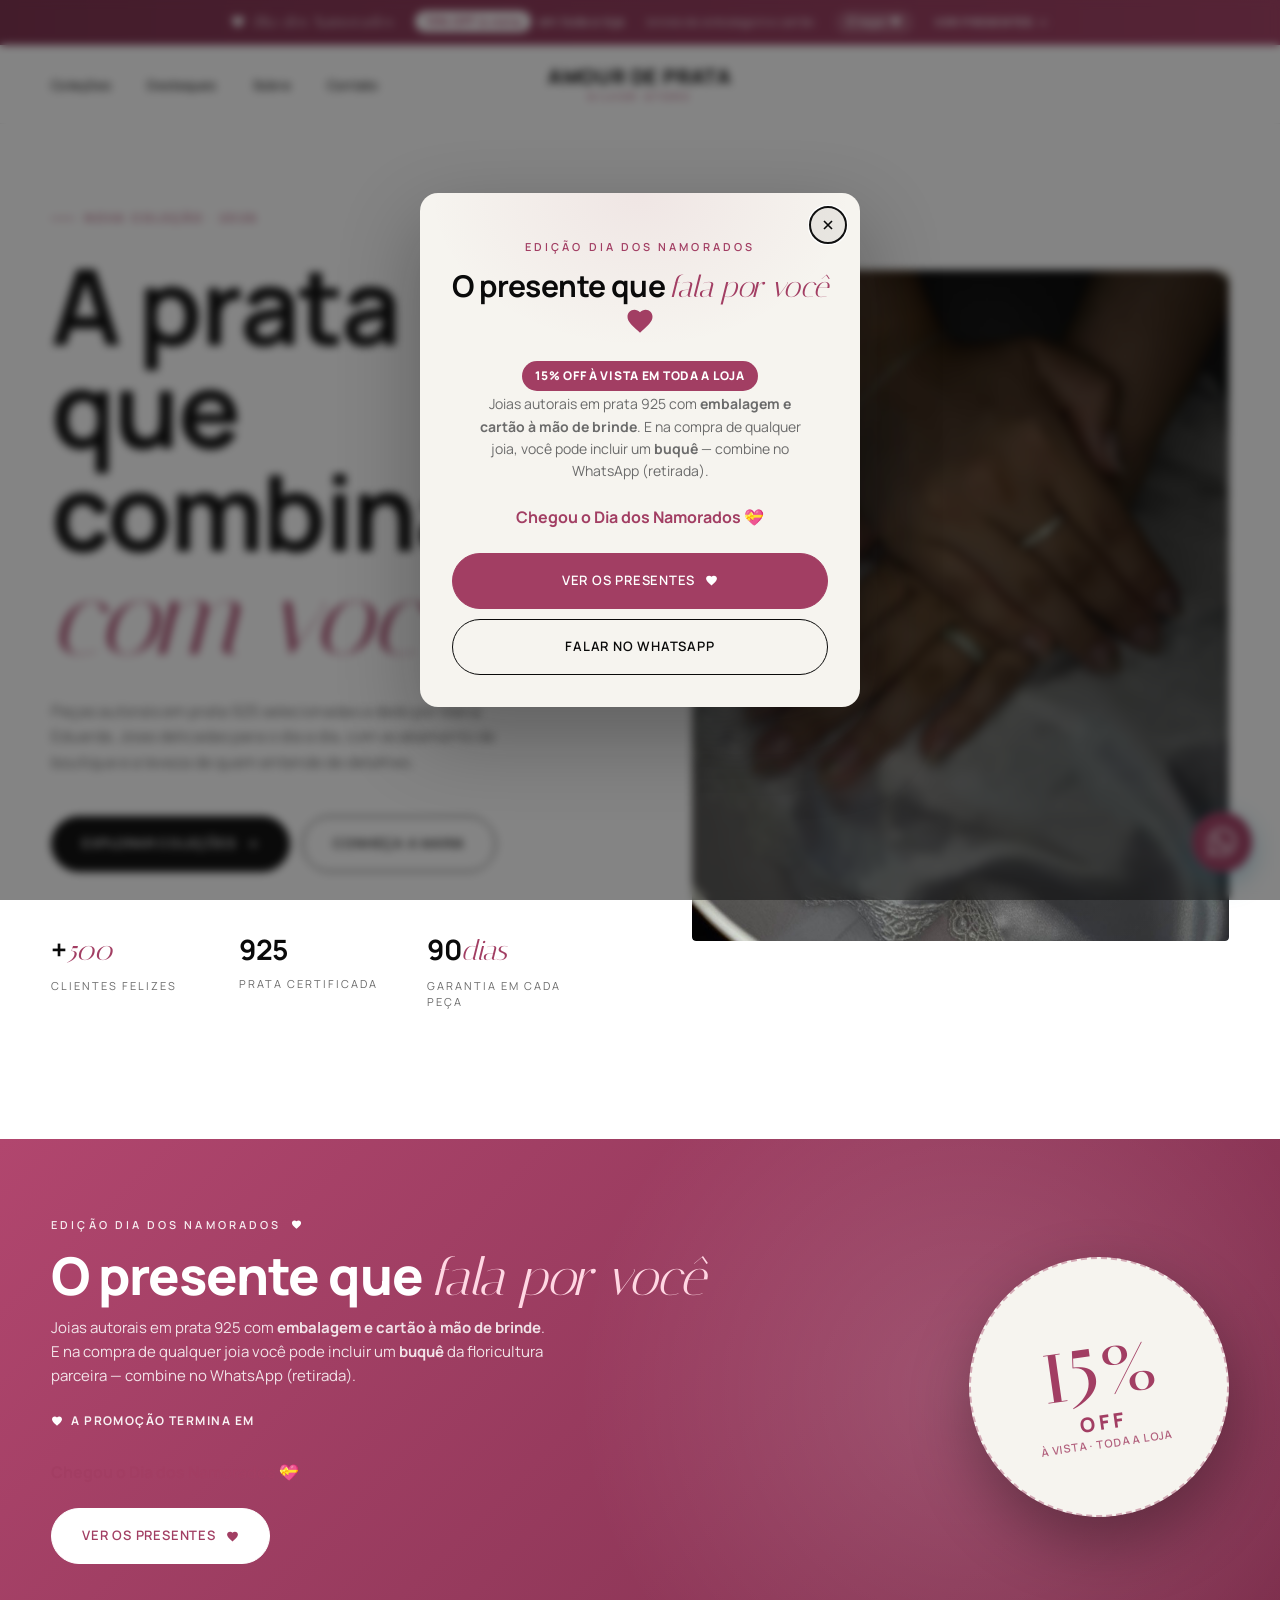
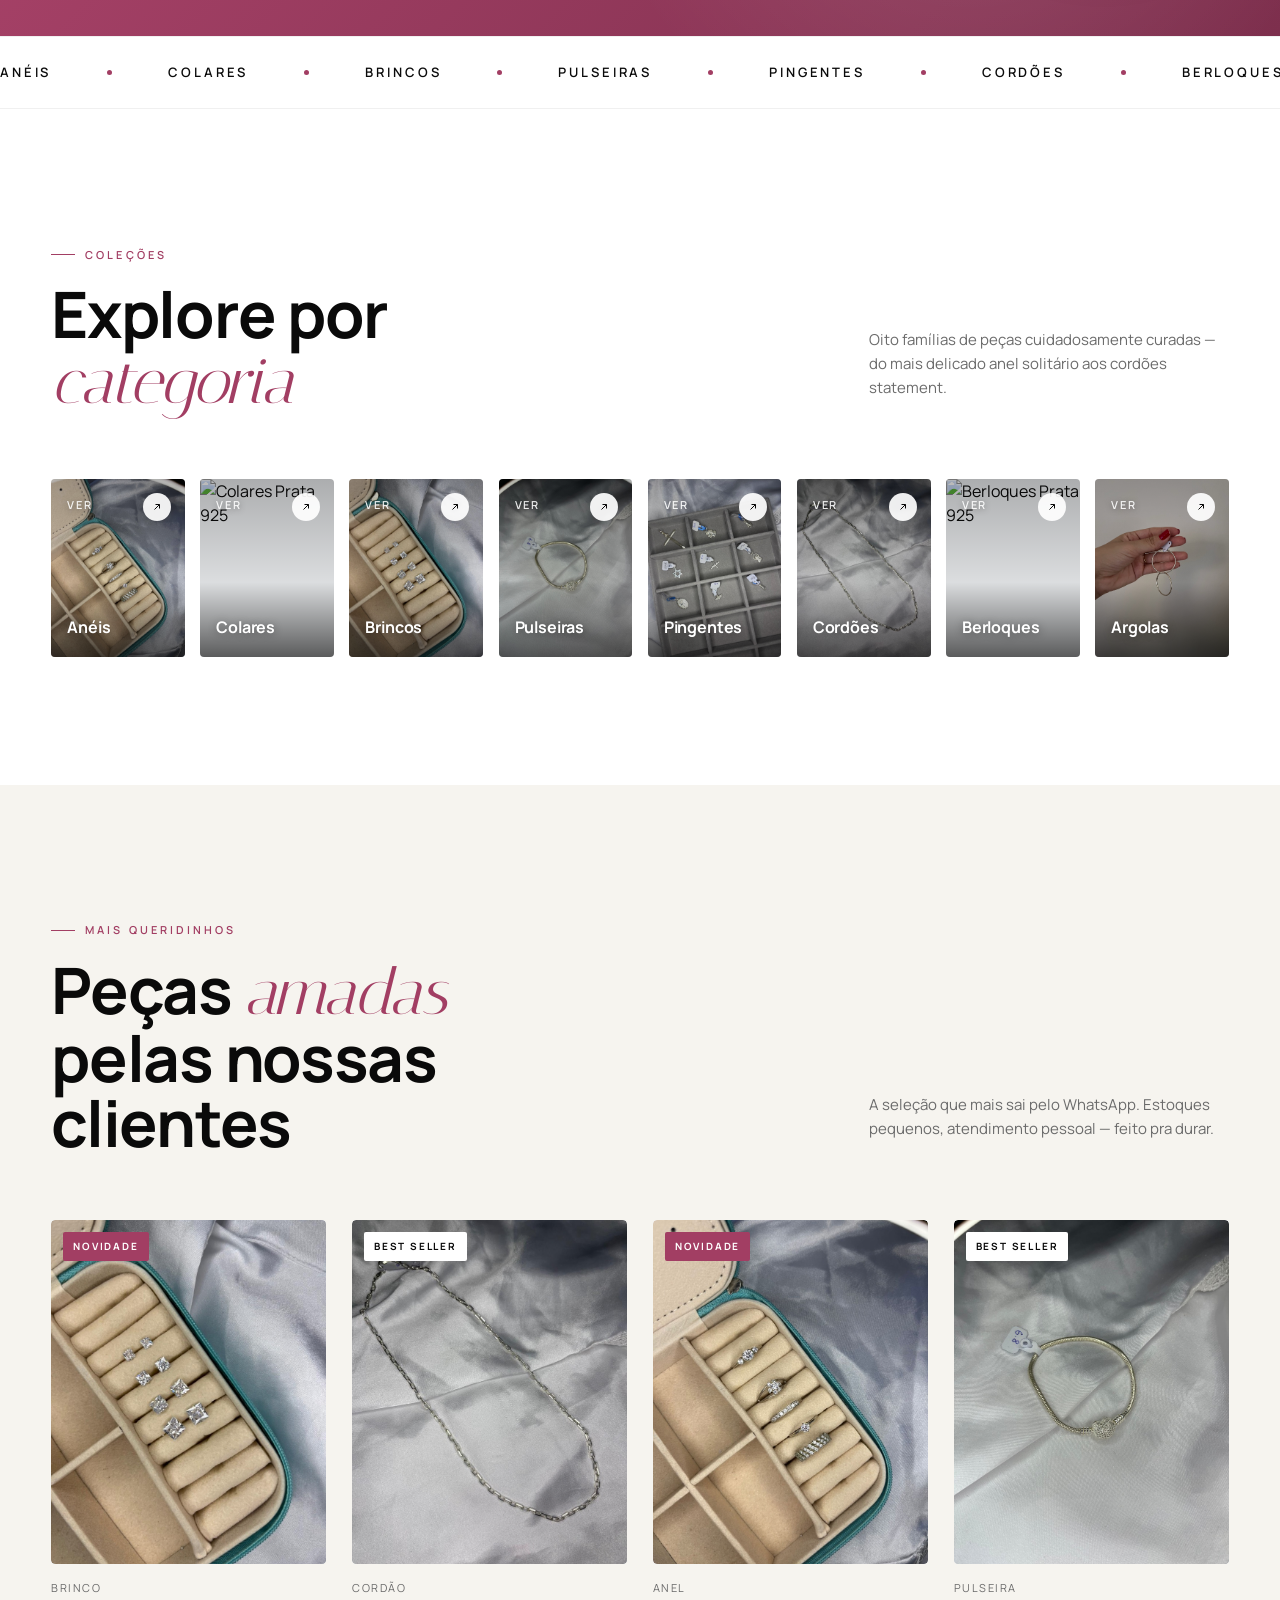
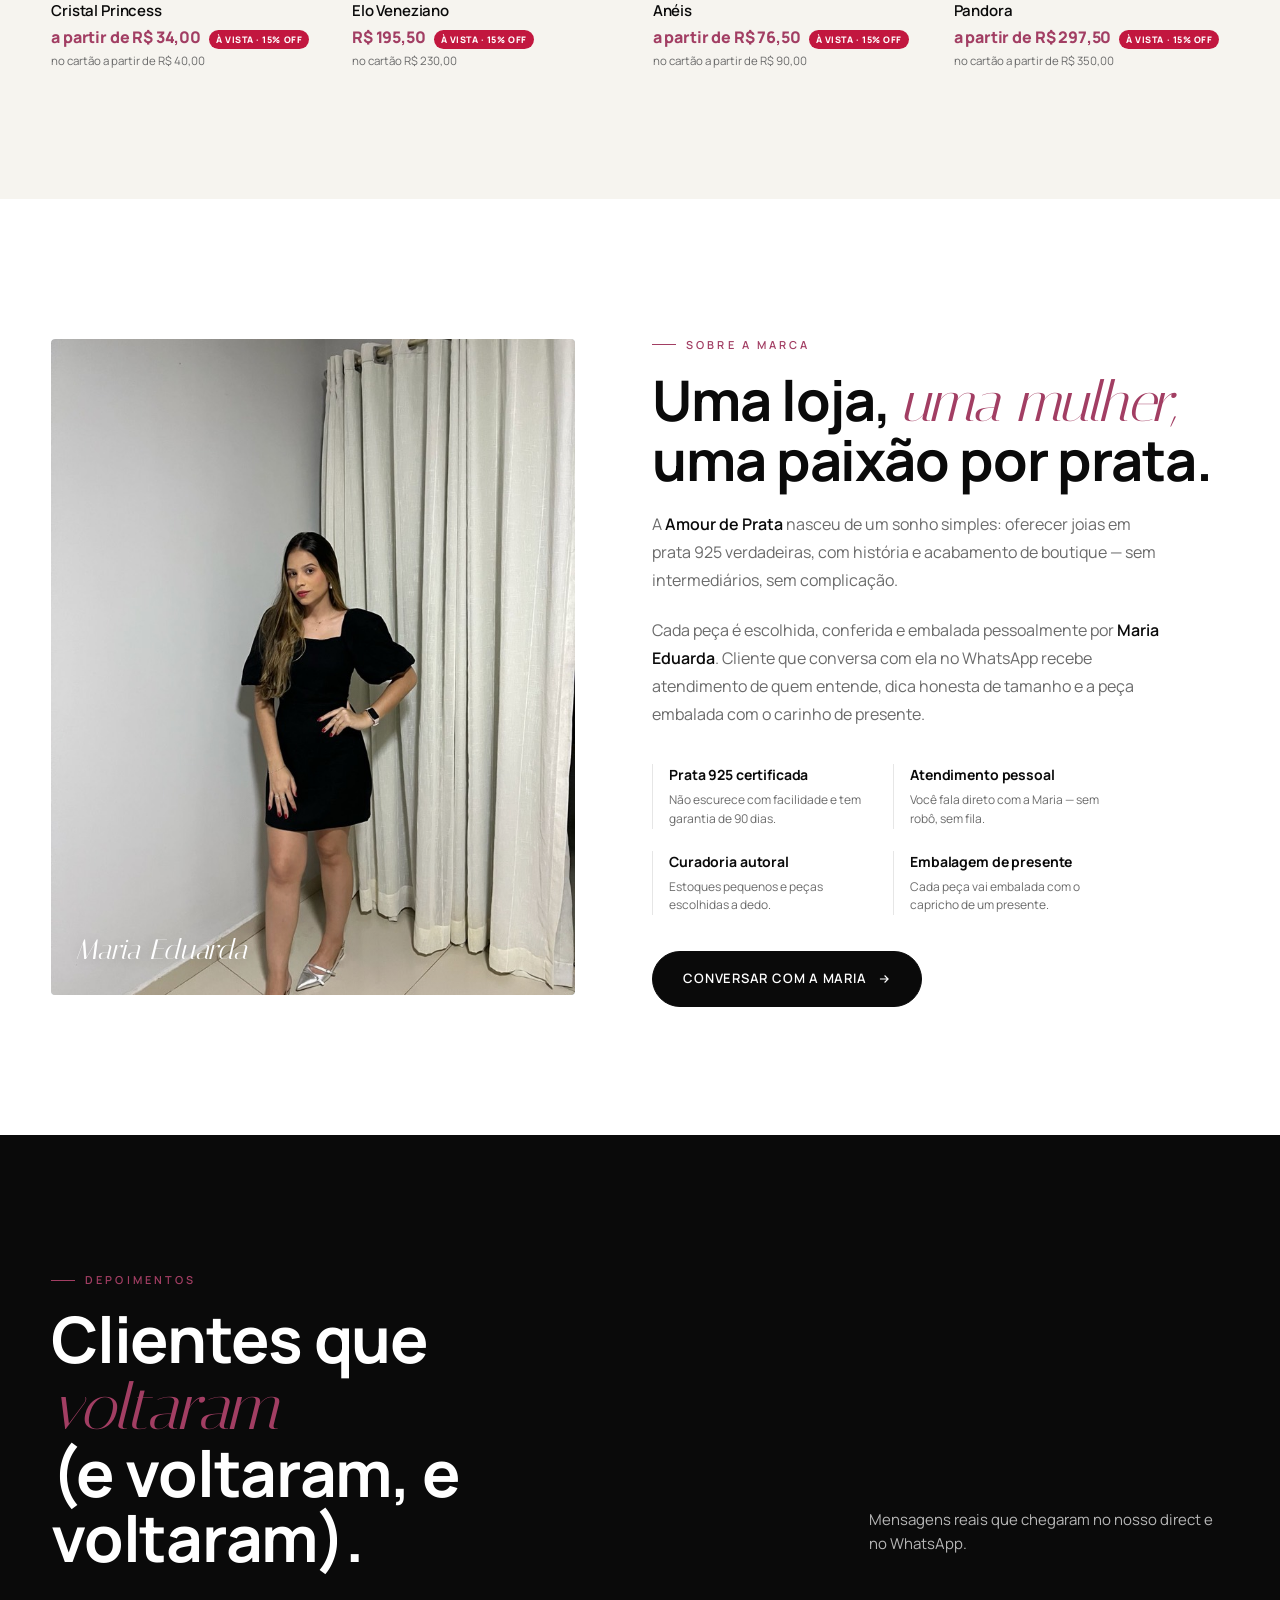
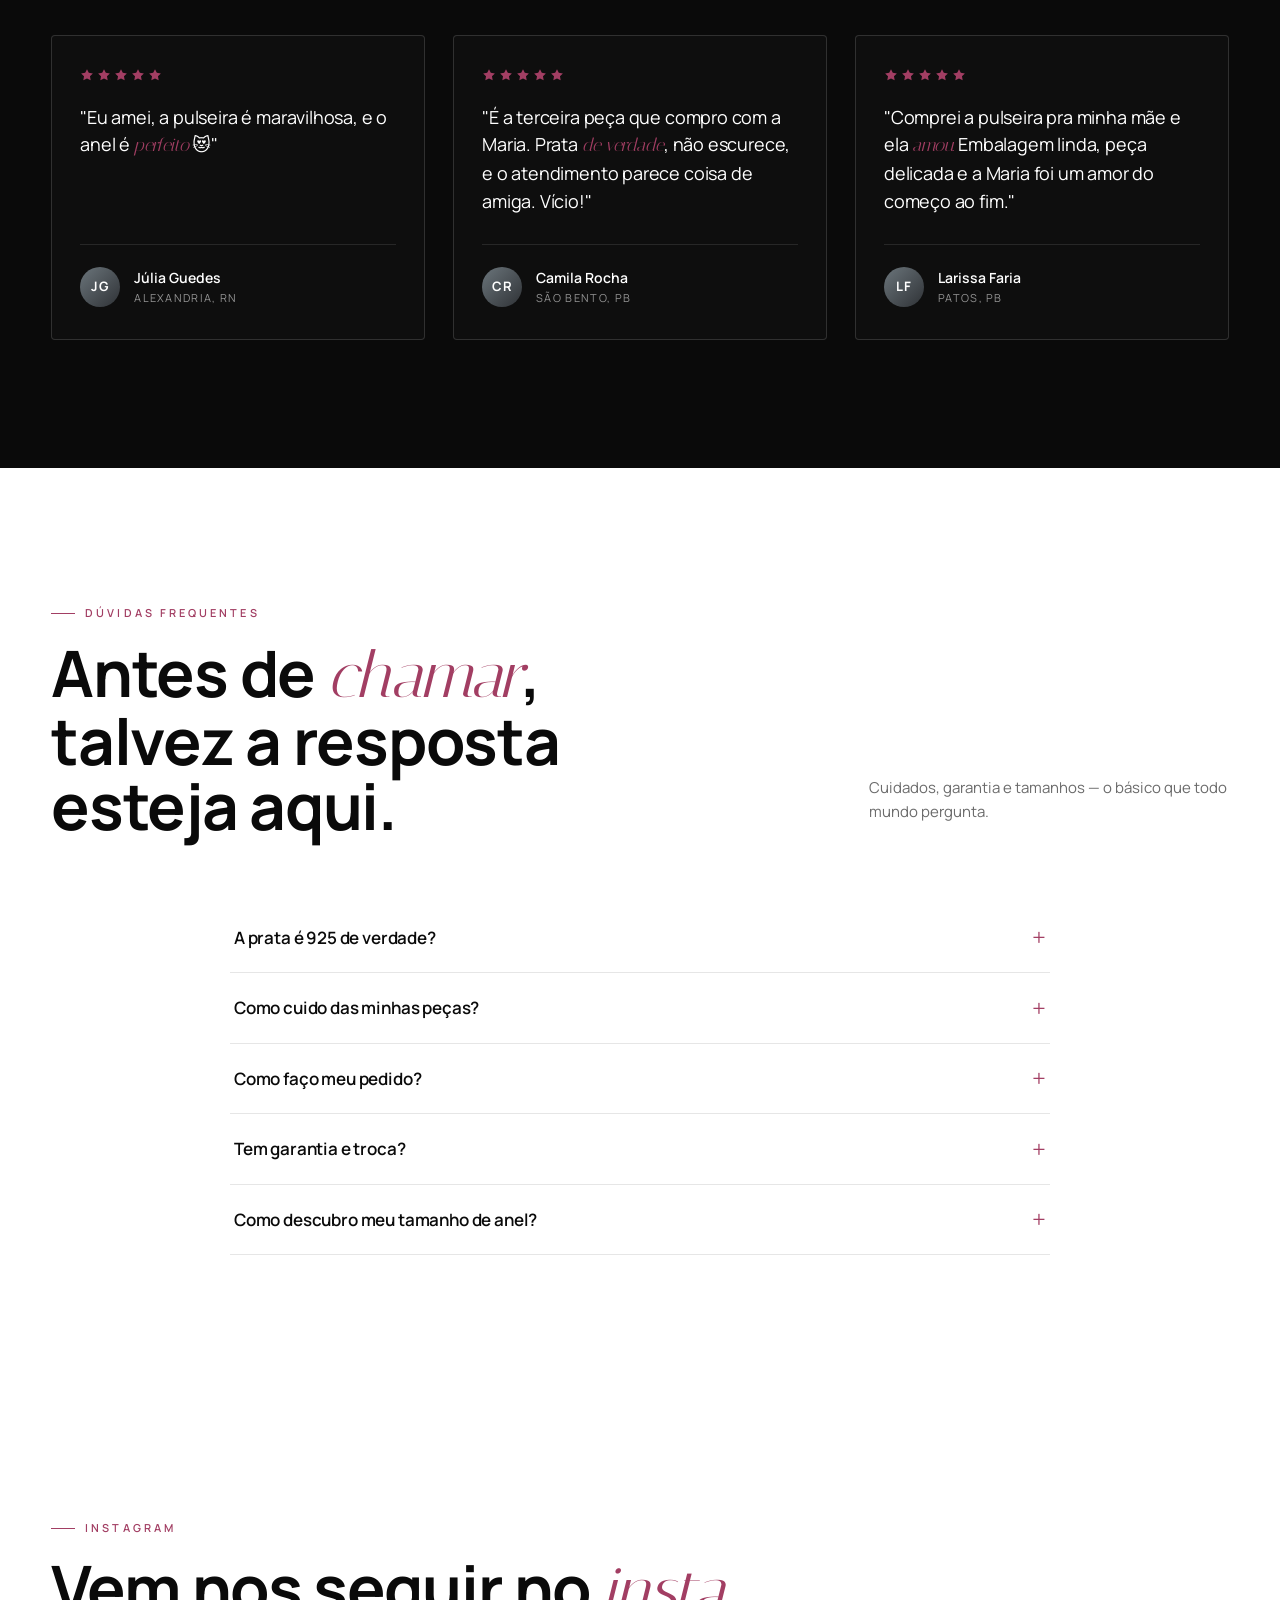
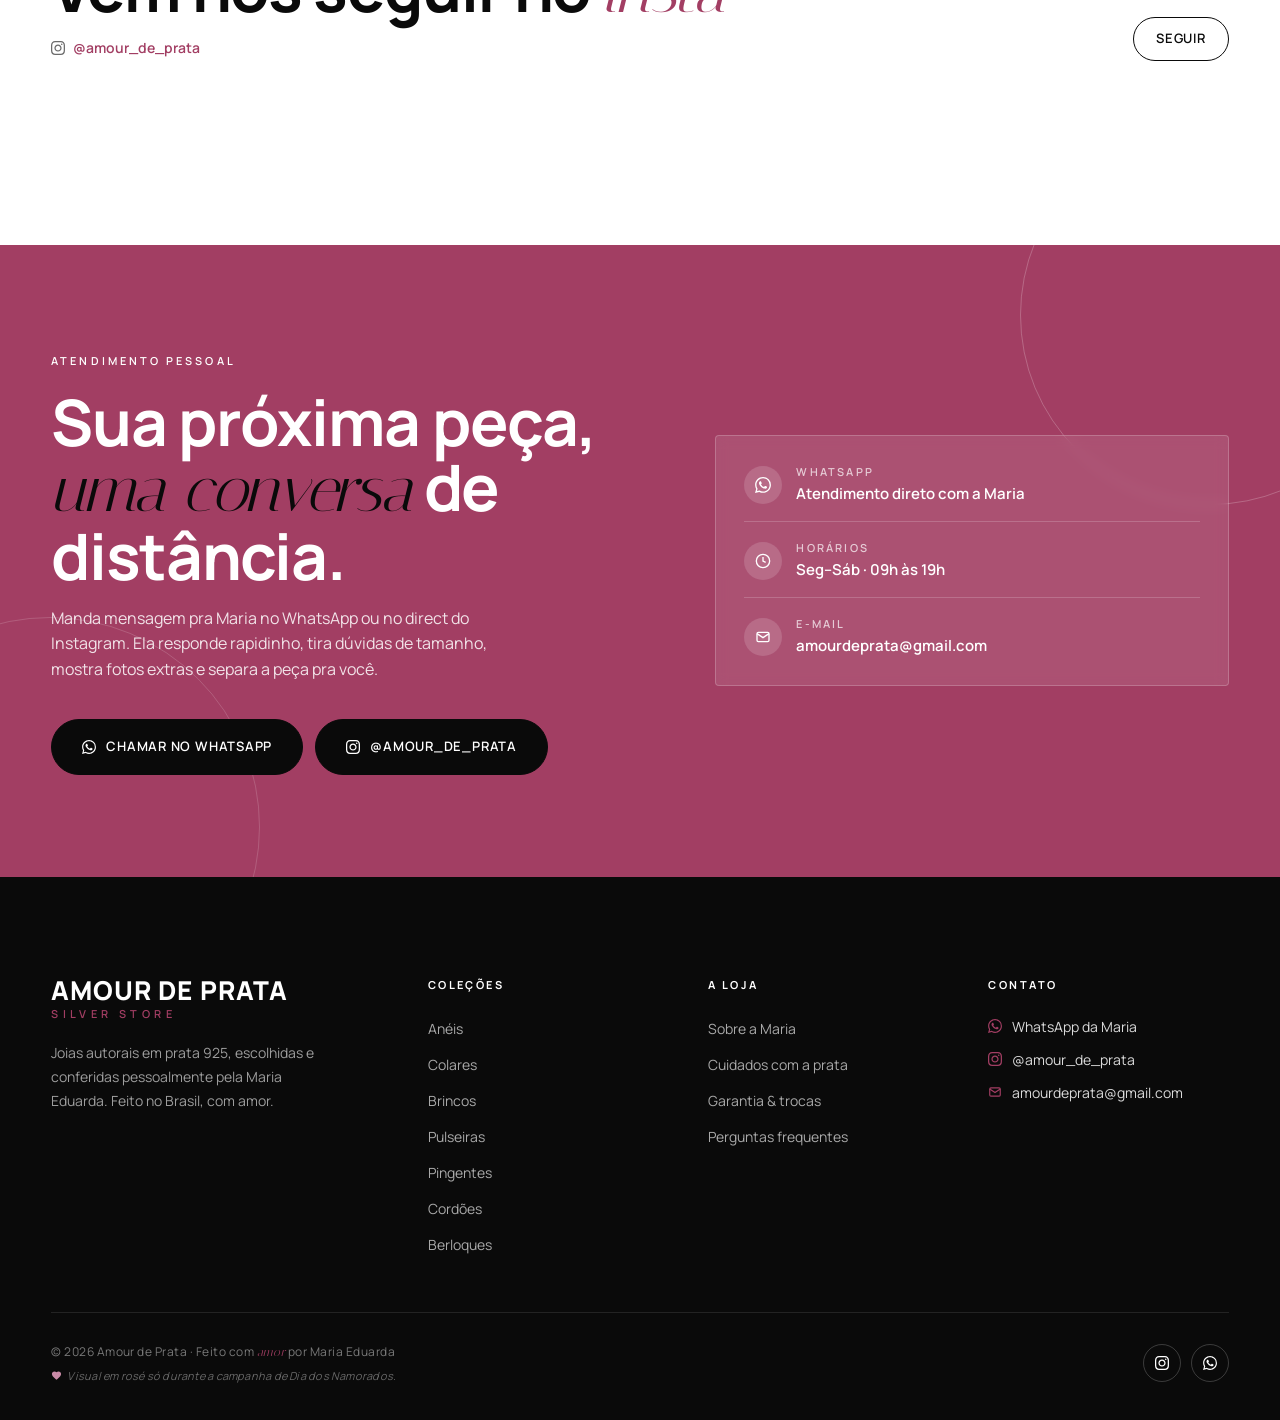
==== commit b14c5f72: "feat(destaques): preço (à vista -15% + cartão) nos 4 Mais Queridinhos" ====
--- a/index.html
+++ b/index.html
@@ -342,6 +342,13 @@
         <div class="info">
           <span class="pcat">Brinco</span>
           <span class="pname">Cristal Princess</span>
+          <div class="catalog-price">
+            <div class="price-row">
+              <span class="price-now">a partir de R$ 34,00</span>
+              <span class="price-tag">à vista · 15% OFF</span>
+            </div>
+            <span class="price-card">no cartão a partir de R$ 40,00</span>
+          </div>
         </div>
       </a>
 
@@ -356,6 +363,13 @@
         <div class="info">
           <span class="pcat">Cordão</span>
           <span class="pname">Elo Veneziano</span>
+          <div class="catalog-price">
+            <div class="price-row">
+              <span class="price-now">R$ 195,50</span>
+              <span class="price-tag">à vista · 15% OFF</span>
+            </div>
+            <span class="price-card">no cartão R$ 230,00</span>
+          </div>
         </div>
       </a>
 
@@ -370,6 +384,13 @@
         <div class="info">
           <span class="pcat">Anel</span>
           <span class="pname">Anéis</span>
+          <div class="catalog-price">
+            <div class="price-row">
+              <span class="price-now">a partir de R$ 76,50</span>
+              <span class="price-tag">à vista · 15% OFF</span>
+            </div>
+            <span class="price-card">no cartão a partir de R$ 90,00</span>
+          </div>
         </div>
       </a>
 
@@ -384,6 +405,13 @@
         <div class="info">
           <span class="pcat">Pulseira</span>
           <span class="pname">Pandora</span>
+          <div class="catalog-price">
+            <div class="price-row">
+              <span class="price-now">a partir de R$ 297,50</span>
+              <span class="price-tag">à vista · 15% OFF</span>
+            </div>
+            <span class="price-card">no cartão a partir de R$ 350,00</span>
+          </div>
         </div>
       </a>
     </div>
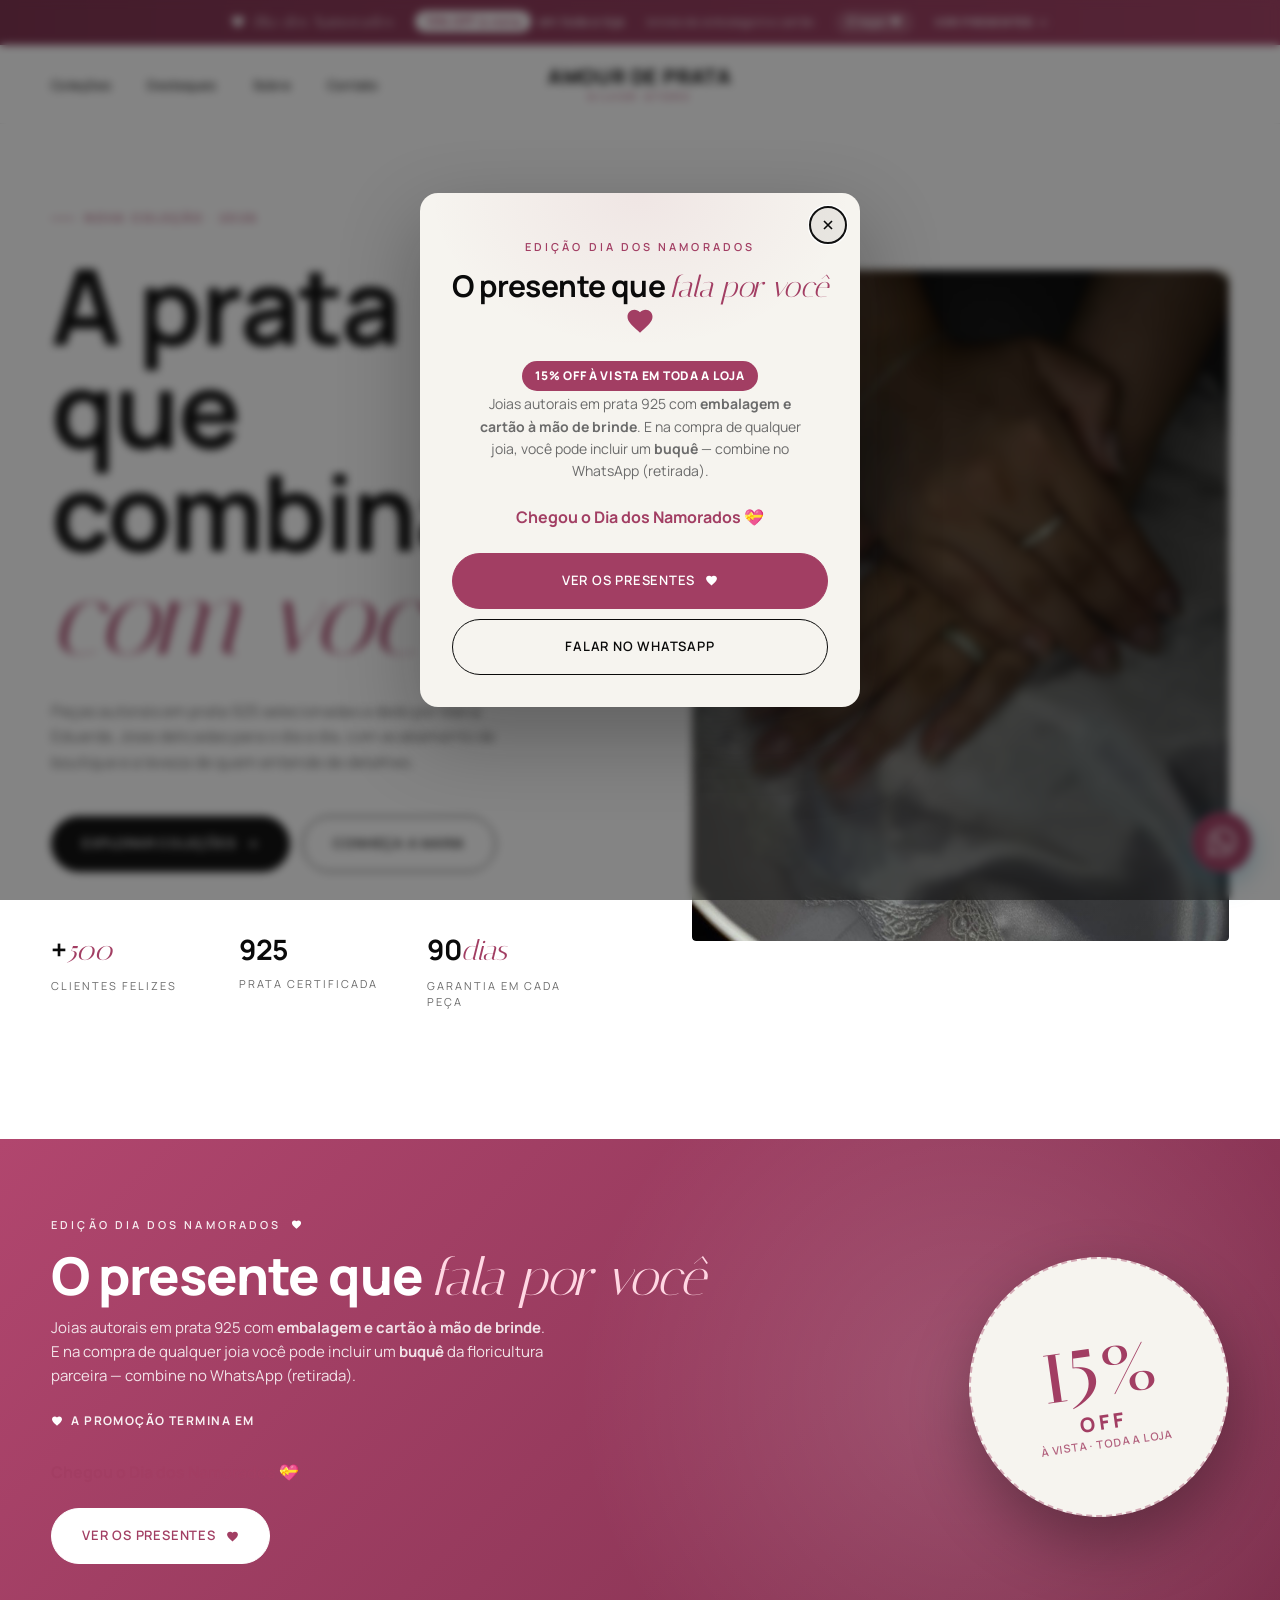
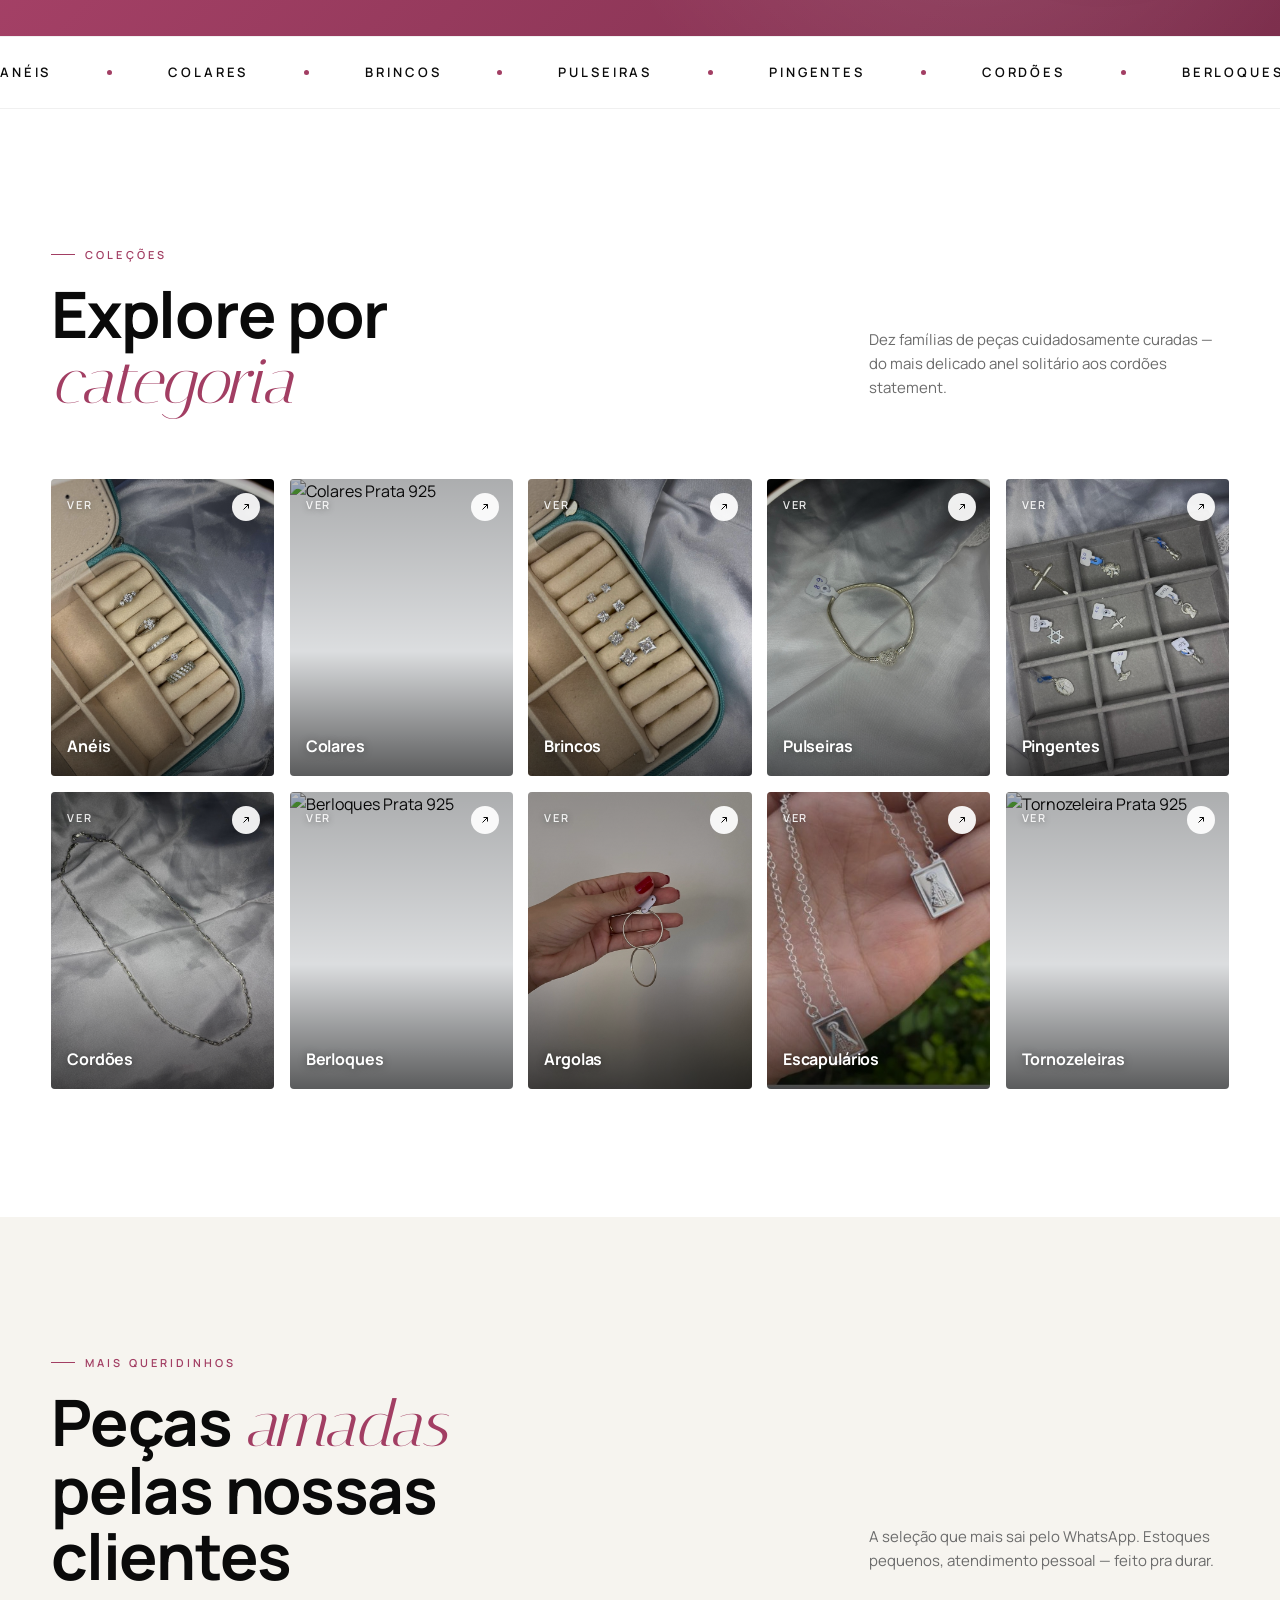
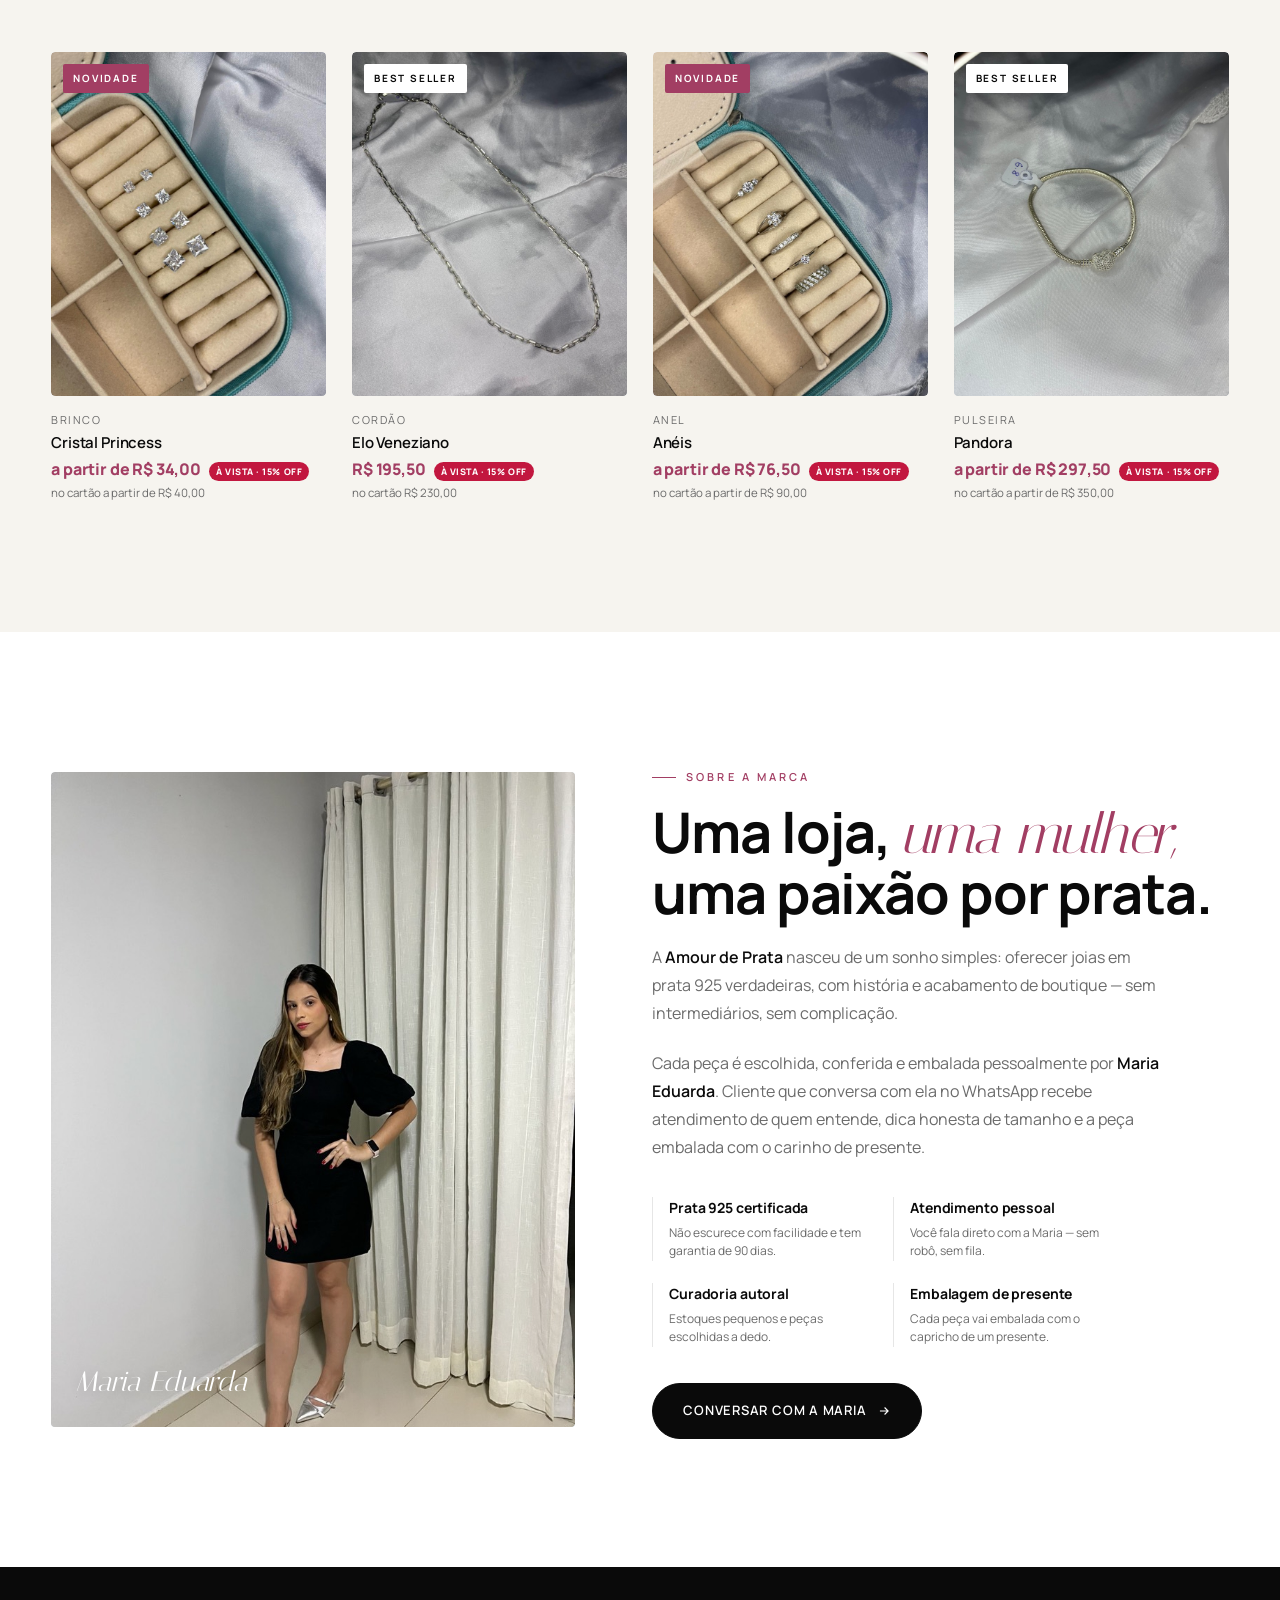
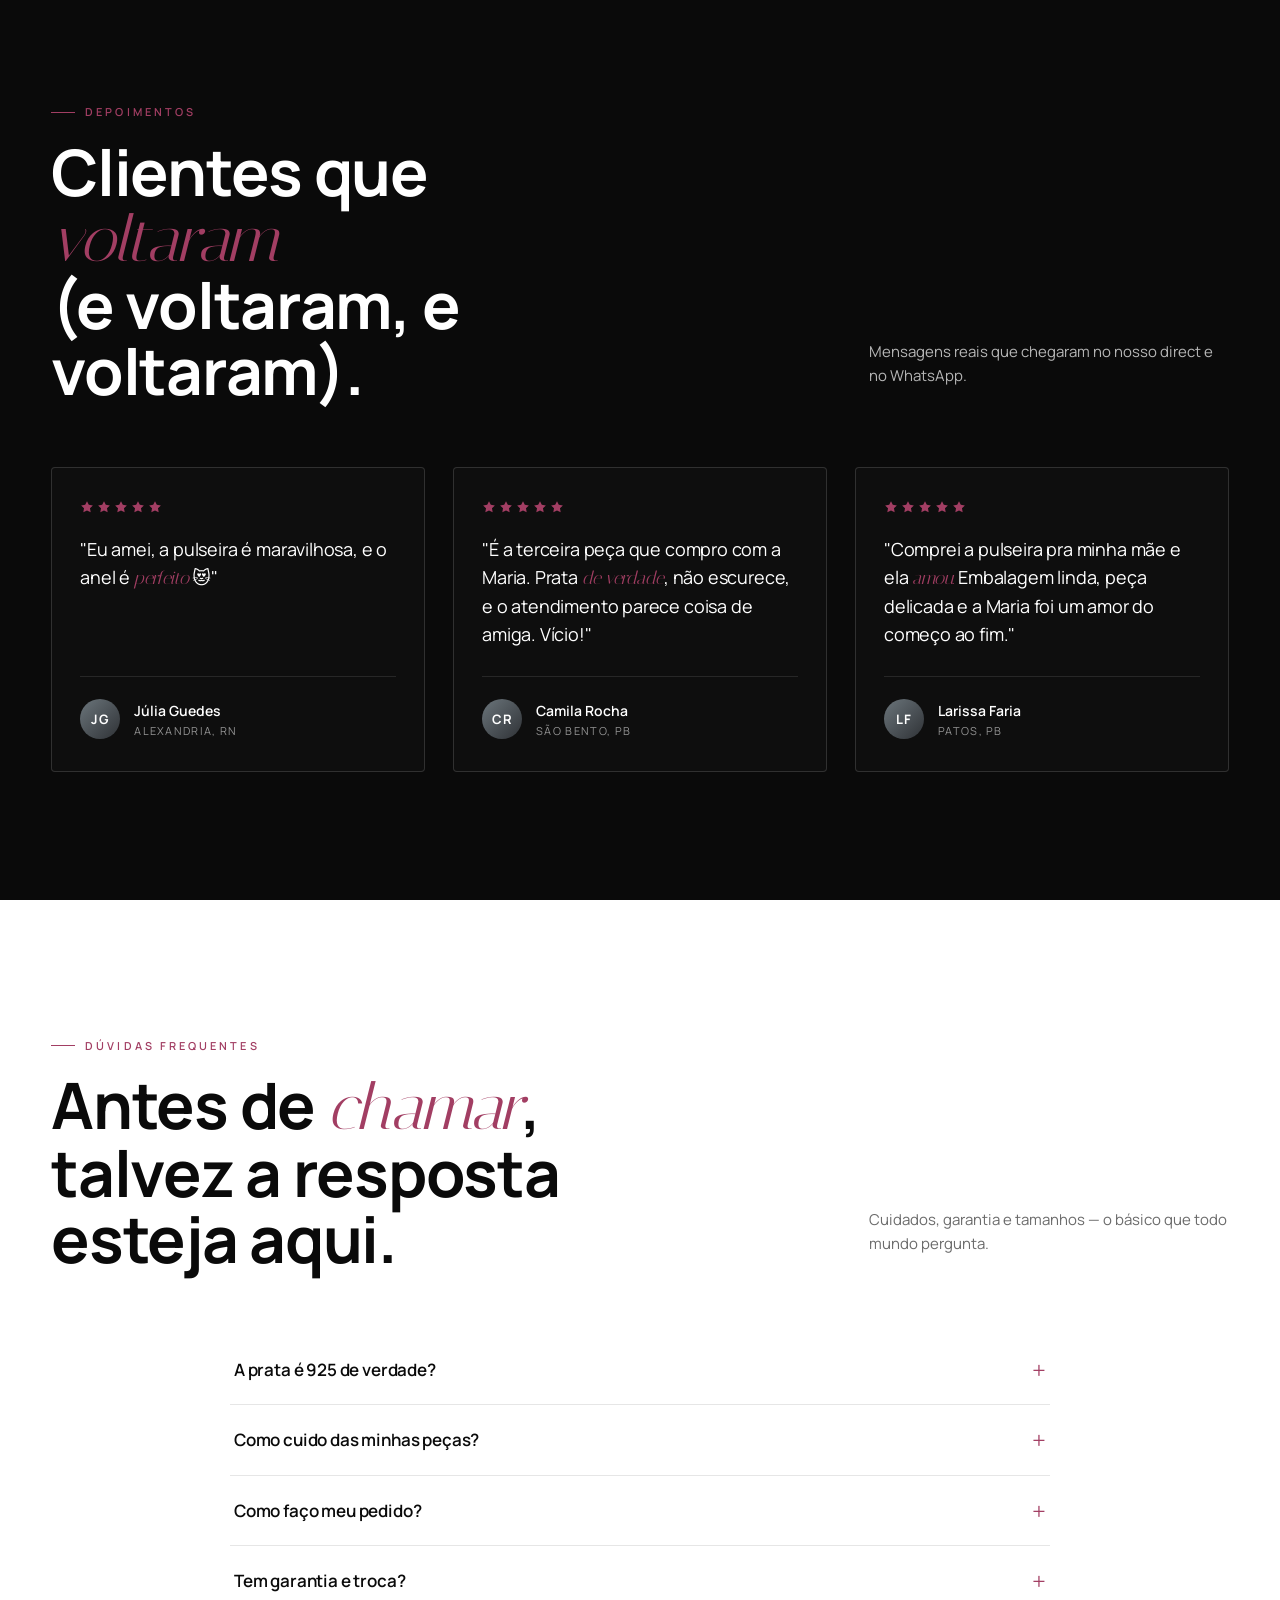
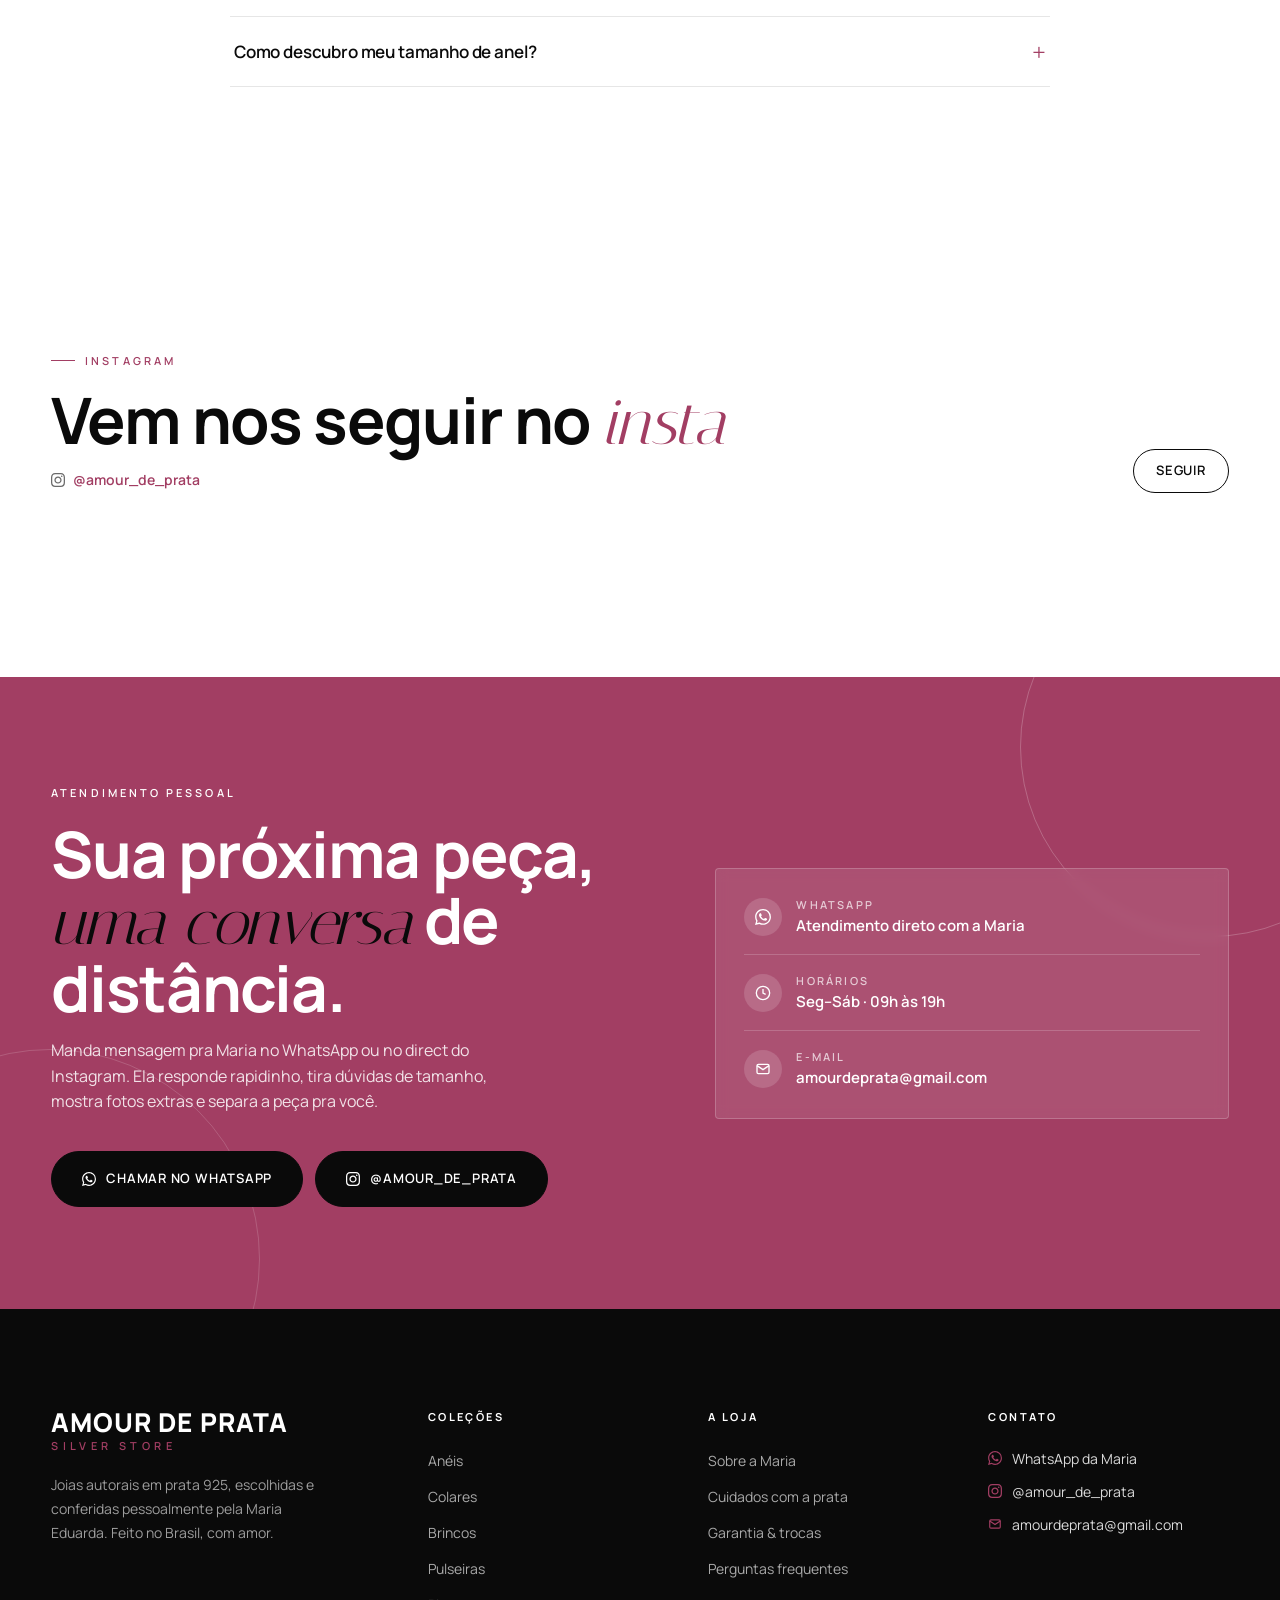
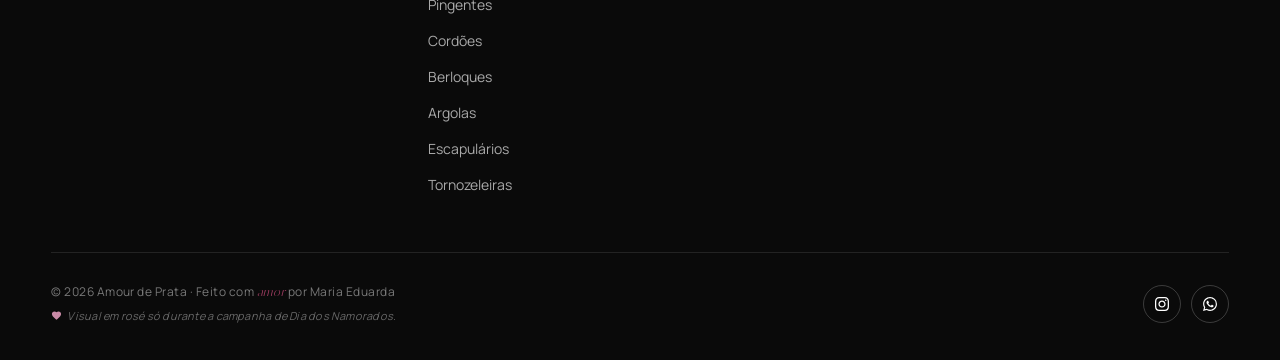
==== commit 41cef47e: "feat(catalogo): categorias Escapulários e Tornozeleiras - Move Escapulário (de Colares) e Tornozelei" ====
--- a/index.html
+++ b/index.html
@@ -243,8 +243,8 @@
 <!-- ===== Marquee ===== -->
 <div class="marquee" aria-hidden="true">
   <div class="track">
-    <span>Anéis <span class="dot"></span> Colares <span class="dot"></span> Brincos <span class="dot"></span> Pulseiras <span class="dot"></span> Pingentes <span class="dot"></span> Cordões <span class="dot"></span> Berloques <span class="dot"></span> Argolas <span class="dot"></span> <em>amour</em><span class="dot"></span></span>
-    <span>Anéis <span class="dot"></span> Colares <span class="dot"></span> Brincos <span class="dot"></span> Pulseiras <span class="dot"></span> Pingentes <span class="dot"></span> Cordões <span class="dot"></span> Berloques <span class="dot"></span> Argolas <span class="dot"></span> <em>amour</em></span>
+    <span>Anéis <span class="dot"></span> Colares <span class="dot"></span> Brincos <span class="dot"></span> Pulseiras <span class="dot"></span> Pingentes <span class="dot"></span> Cordões <span class="dot"></span> Berloques <span class="dot"></span> Argolas <span class="dot"></span> Escapulário <span class="dot"></span> Tornozeleira <span class="dot"></span> <em>amour</em><span class="dot"></span></span>
+    <span>Anéis <span class="dot"></span> Colares <span class="dot"></span> Brincos <span class="dot"></span> Pulseiras <span class="dot"></span> Pingentes <span class="dot"></span> Cordões <span class="dot"></span> Berloques <span class="dot"></span> Argolas <span class="dot"></span> Escapulário <span class="dot"></span> Tornozeleira <span class="dot"></span> <em>amour</em></span>
   </div>
 </div>
 
@@ -256,7 +256,7 @@
         <span class="eyebrow">Coleções</span>
         <h2 class="h-section" style="margin-top:18px">Explore por <em>categoria</em></h2>
       </div>
-      <p class="head-right">Oito famílias de peças cuidadosamente curadas — do mais delicado anel solitário aos cordões statement.</p>
+      <p class="head-right">Dez famílias de peças cuidadosamente curadas — do mais delicado anel solitário aos cordões statement.</p>
     </div>
 
     <div class="cats">
@@ -314,6 +314,20 @@
         <span class="cat-arrow"><svg viewBox="0 0 24 24" fill="none" stroke="currentColor" stroke-width="2"><path d="M7 17L17 7M9 7h8v8"/></svg></span>
         <span class="cat-photo"><img src="assets/photos/IMG_6145.jpg" alt="Argolas Prata 925" loading="lazy" decoding="async" width="1000" height="750" /></span>
         <span class="cat-name">Argolas</span>
+      </button>
+
+      <button class="cat" type="button">
+        <span class="count">Ver</span>
+        <span class="cat-arrow"><svg viewBox="0 0 24 24" fill="none" stroke="currentColor" stroke-width="2"><path d="M7 17L17 7M9 7h8v8"/></svg></span>
+        <span class="cat-photo"><img src="assets/photos/IMG_9019.jpg" alt="Escapulário Prata 925" loading="lazy" decoding="async" width="462" height="465" /></span>
+        <span class="cat-name">Escapulários</span>
+      </button>
+
+      <button class="cat" type="button">
+        <span class="count">Ver</span>
+        <span class="cat-arrow"><svg viewBox="0 0 24 24" fill="none" stroke="currentColor" stroke-width="2"><path d="M7 17L17 7M9 7h8v8"/></svg></span>
+        <span class="cat-photo"><img src="assets/photos/IMG_8873.jpg" alt="Tornozeleira Prata 925" loading="lazy" decoding="async" width="1000" height="750" /></span>
+        <span class="cat-name">Tornozeleiras</span>
       </button>
     </div>
   </div>
@@ -695,6 +709,9 @@
           <li><a href="#colecoes" data-cat="Pingentes">Pingentes</a></li>
           <li><a href="#colecoes" data-cat="Cordões">Cordões</a></li>
           <li><a href="#colecoes" data-cat="Berloques">Berloques</a></li>
+          <li><a href="#colecoes" data-cat="Argolas">Argolas</a></li>
+          <li><a href="#colecoes" data-cat="Escapulários">Escapulários</a></li>
+          <li><a href="#colecoes" data-cat="Tornozeleiras">Tornozeleiras</a></li>
         </ul>
       </div>
 
--- a/style.css
+++ b/style.css
@@ -852,7 +852,7 @@
 /* ---------- Categories ---------- */
 .cats {
   display: grid;
-  grid-template-columns: repeat(8, 1fr);
+  grid-template-columns: repeat(5, 1fr);
   gap: clamp(10px, 1.2vw, 16px);
 }
 .cat {
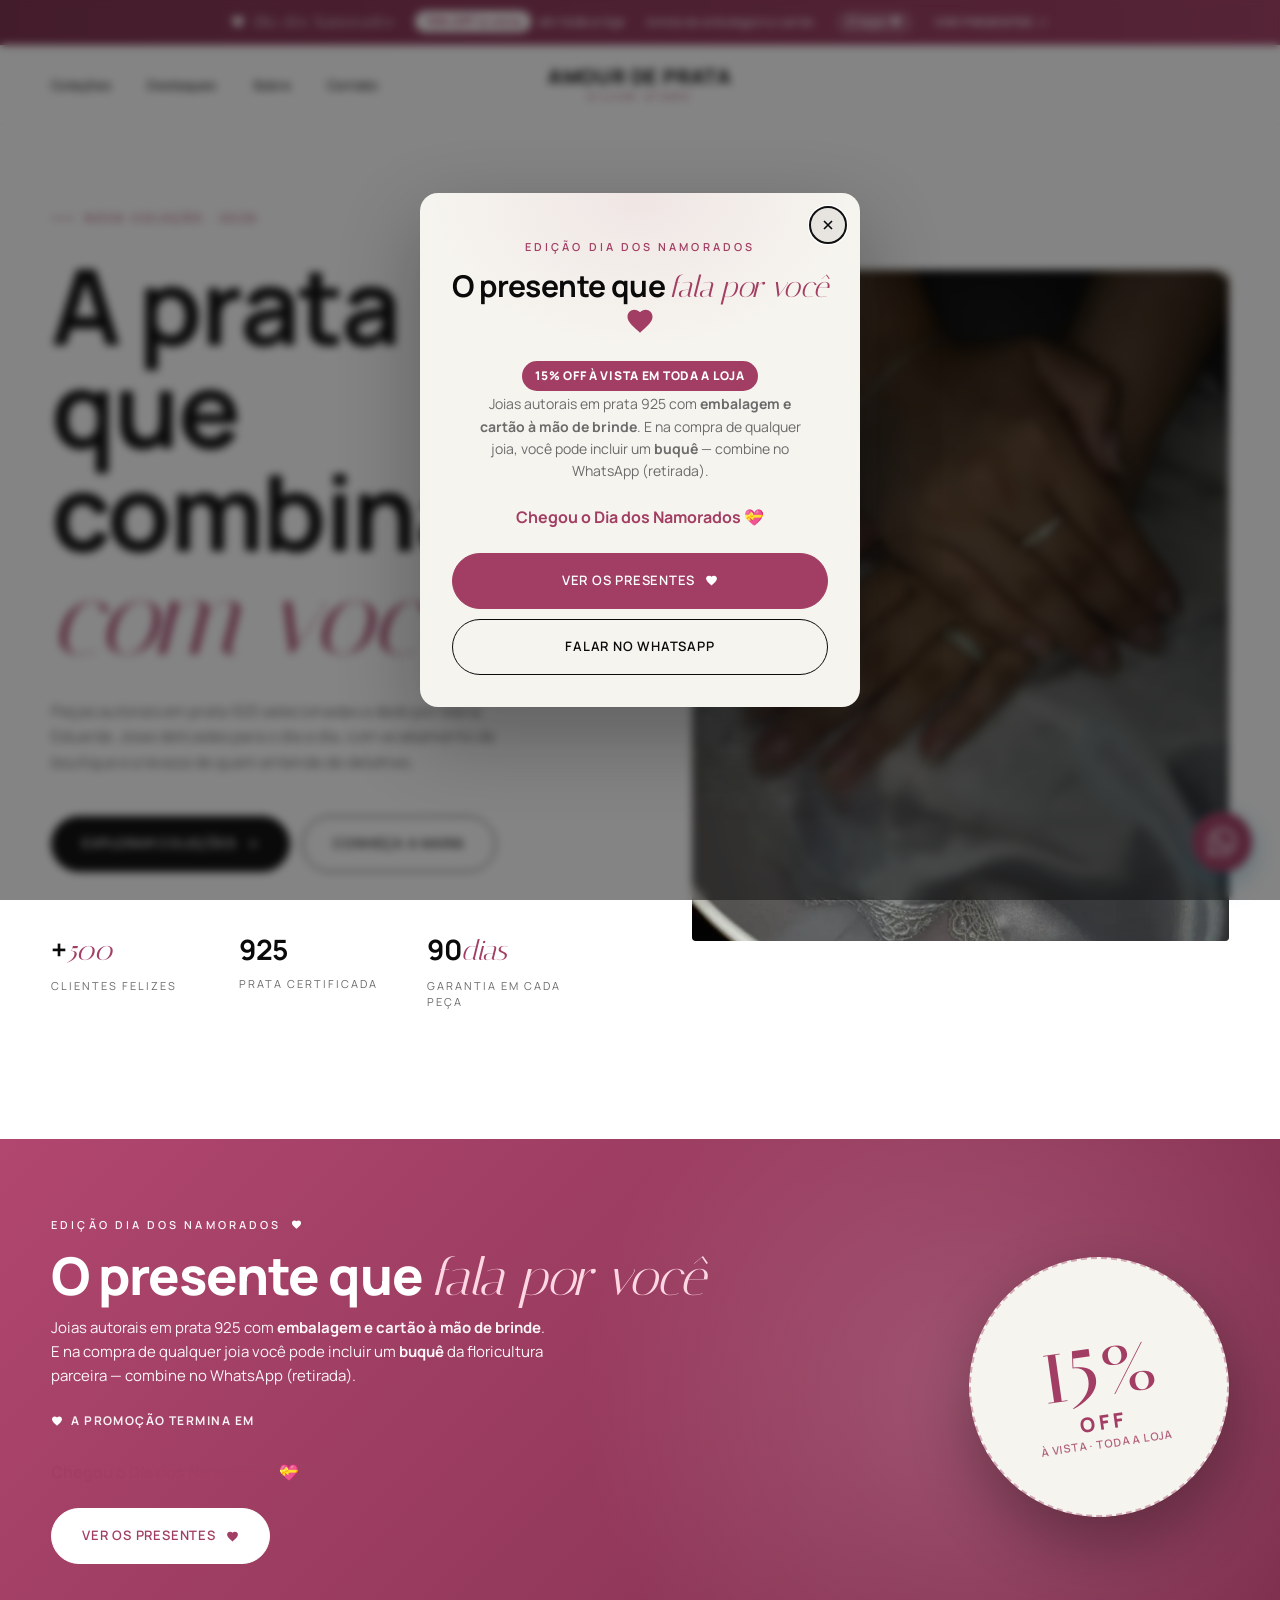
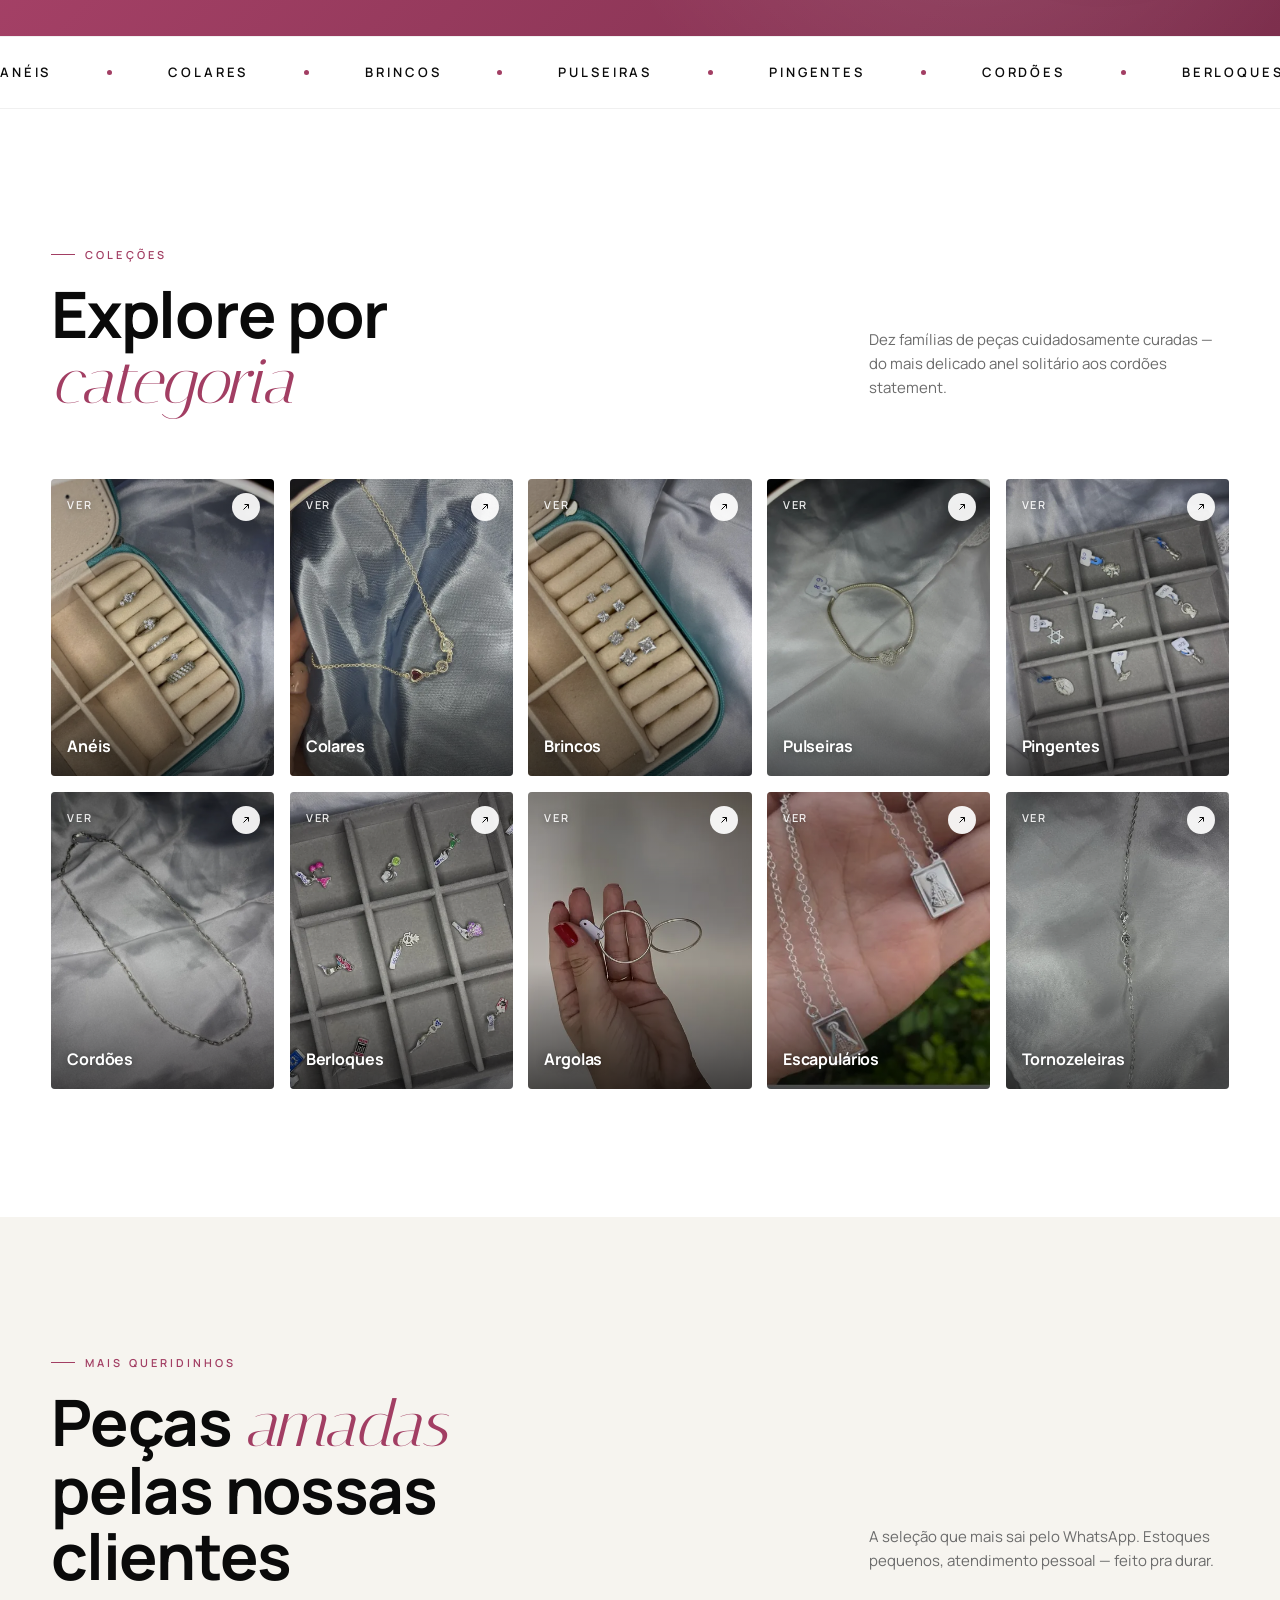
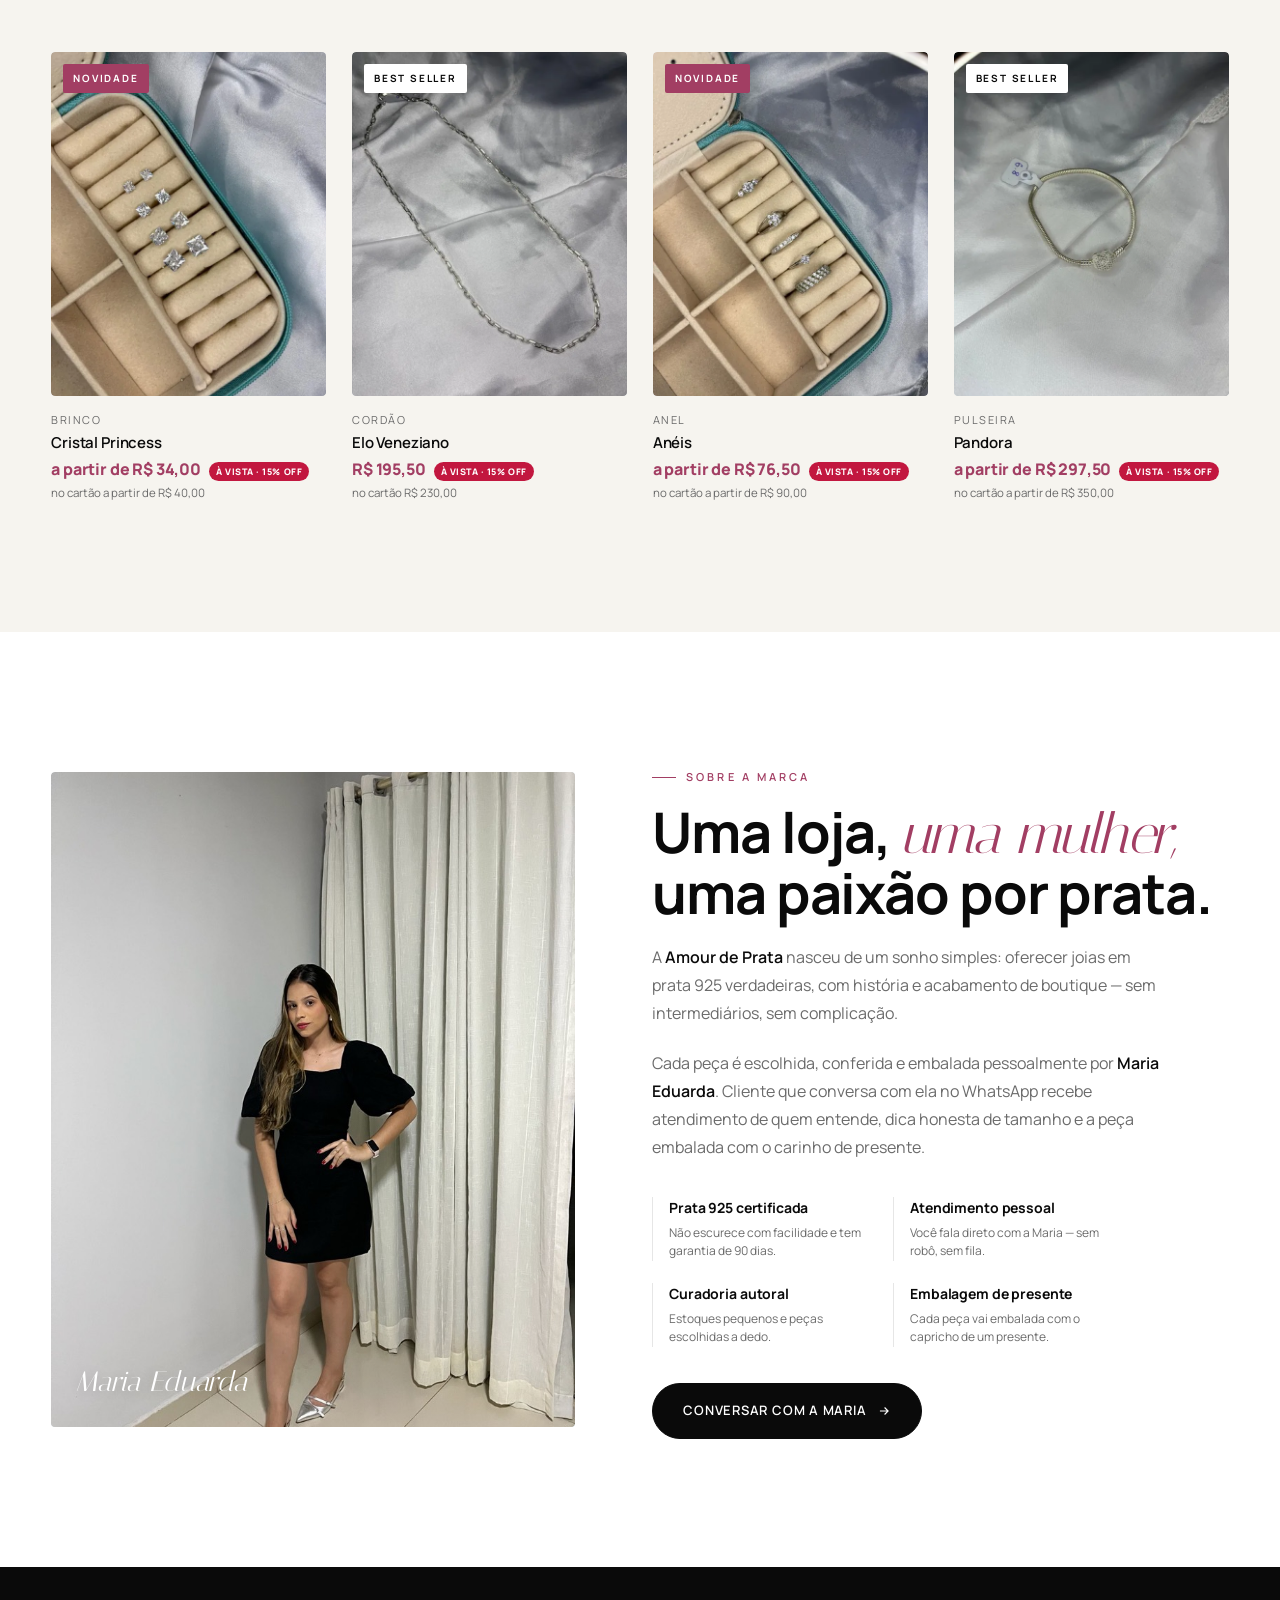
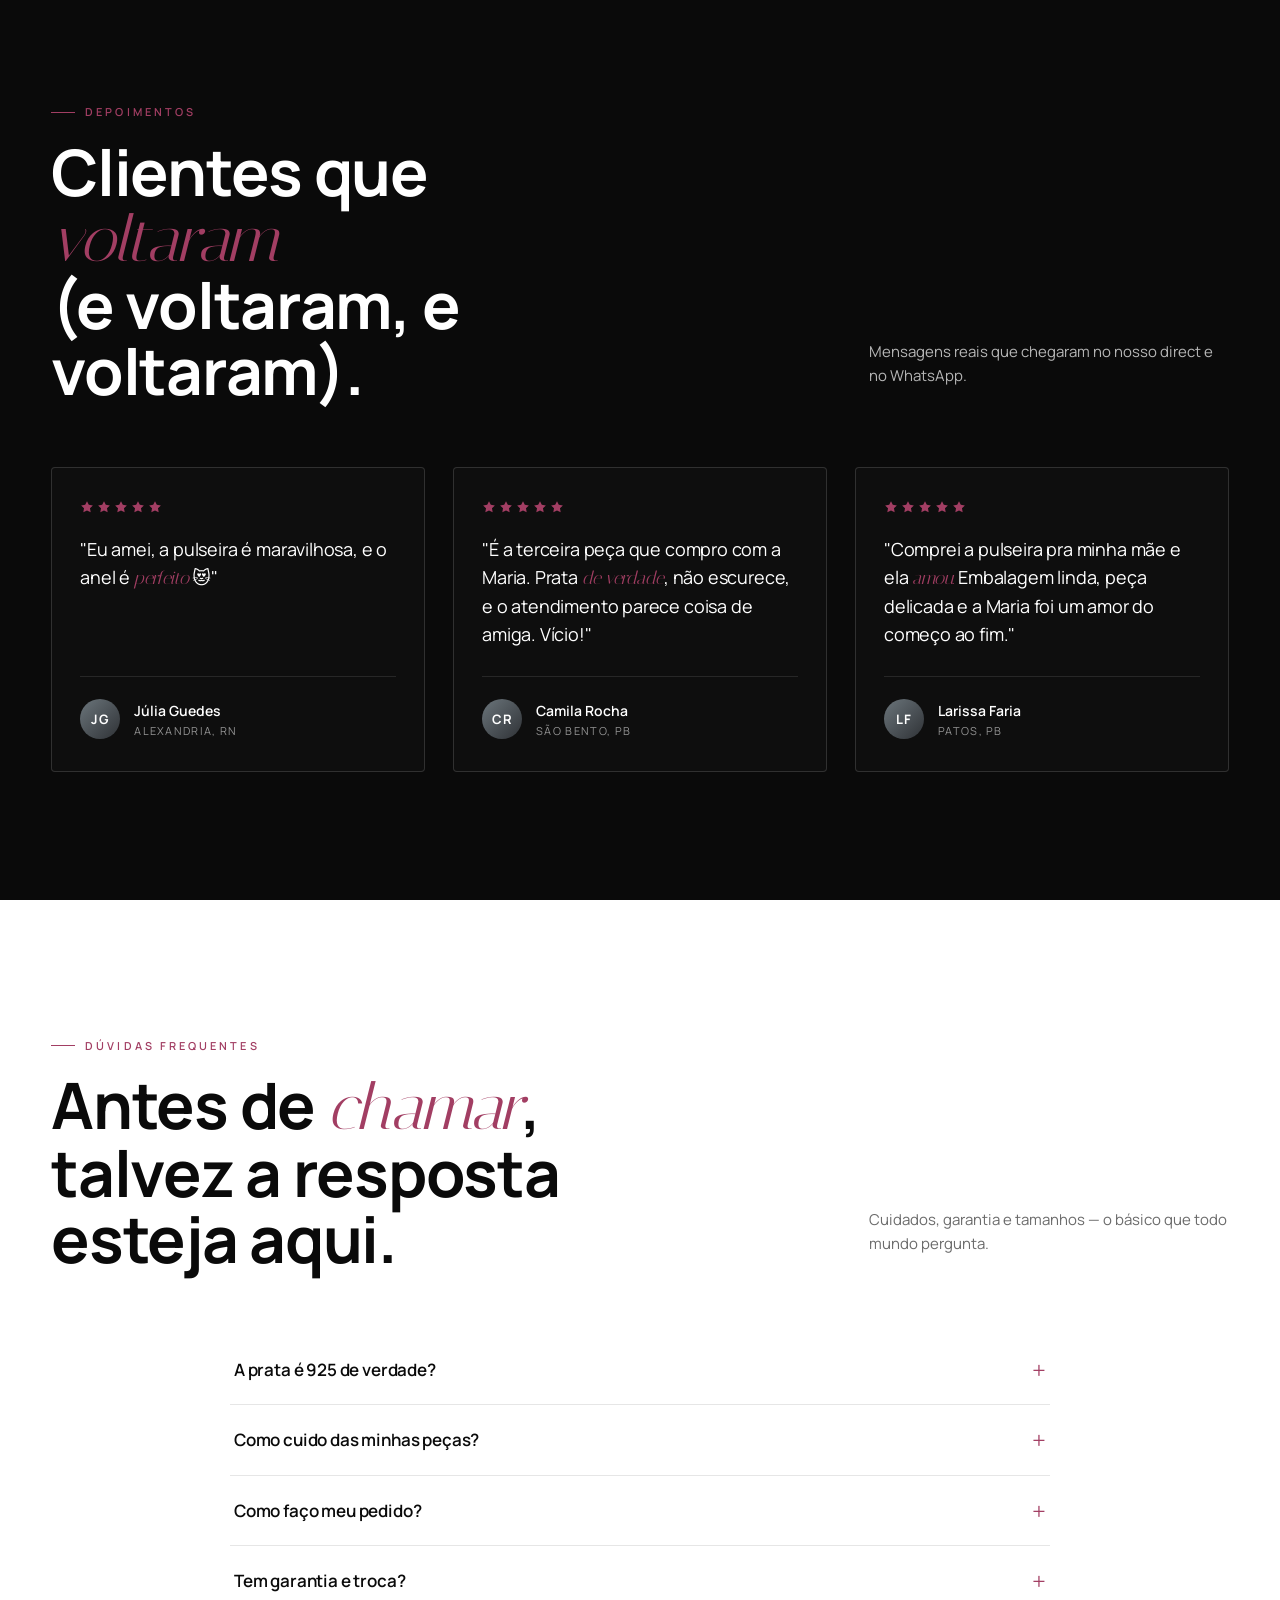
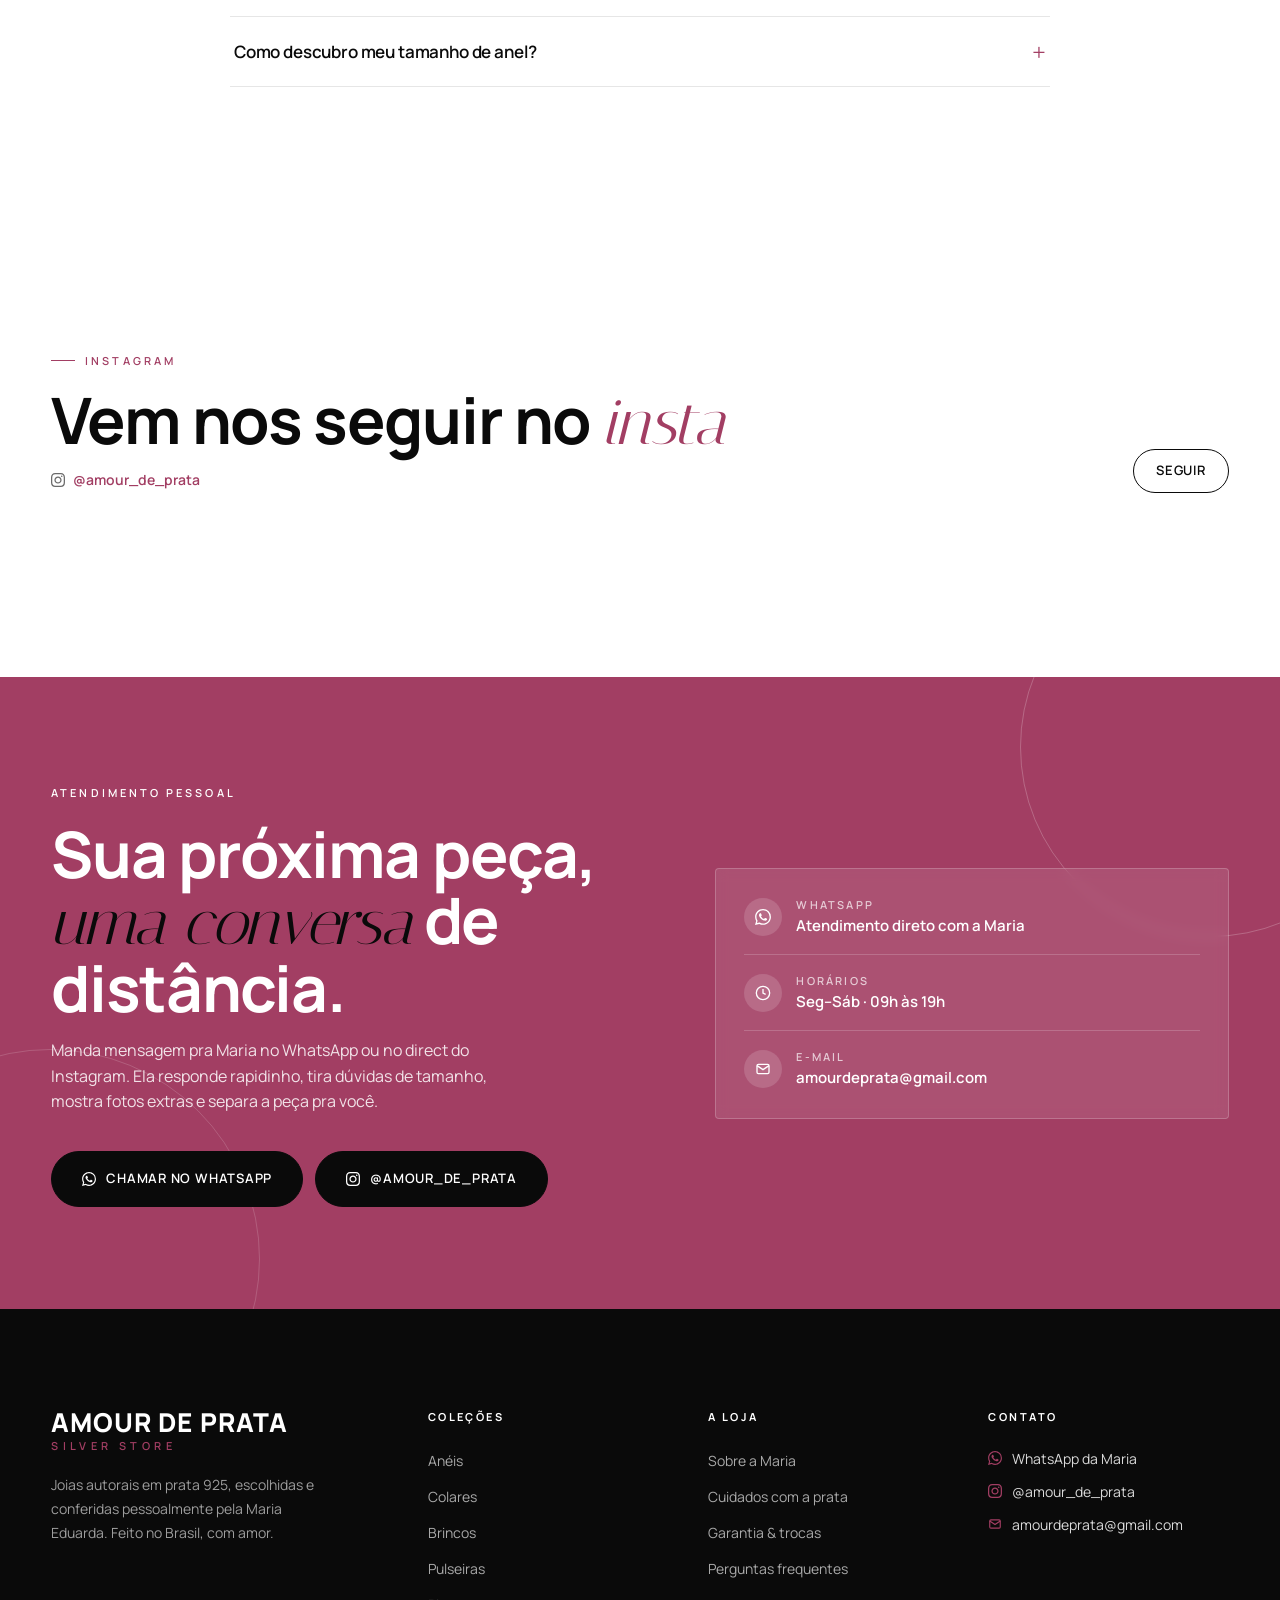
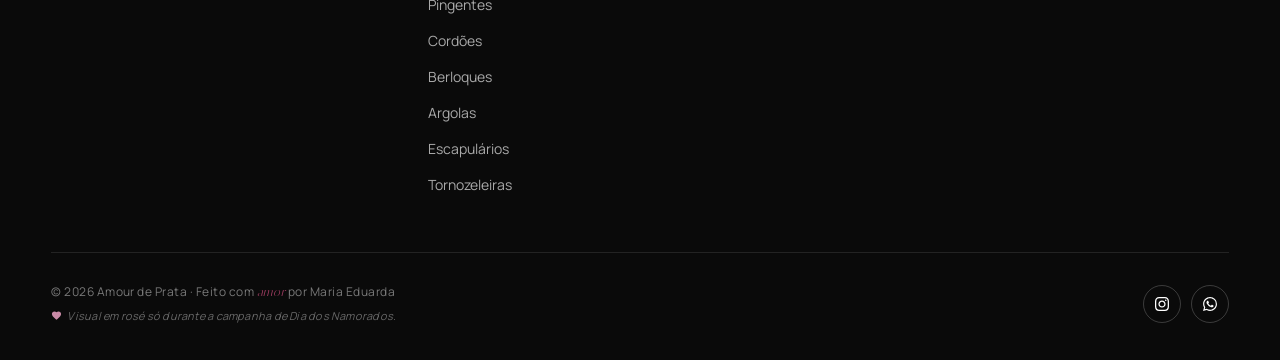
==== commit 179de41d: "perf+a11y: WebP no homepage + correções de acessibilidade (PageSpeed) Performance: - Thumbs WebP par" ====
--- a/index.html
+++ b/index.html
@@ -116,7 +116,7 @@
     <h2 id="promoTitle" class="promo-title">O presente que <em>fala por você</em> <svg class="ico-heart ico-heart--rose" aria-hidden="true" viewBox="0 0 24 24"><use href="#i-heart"/></svg></h2>
     <span class="off-badge">15% OFF à vista em toda a loja</span>
     <p class="promo-text">Joias autorais em prata 925 com <strong>embalagem e cartão à mão de brinde</strong>. E na compra de qualquer joia, você pode incluir um <strong>buquê</strong> — combine no WhatsApp (retirada).</p>
-    <div class="namoro-count" aria-label="Contagem regressiva para o Dia dos Namorados">
+    <div class="namoro-count" role="group" aria-label="Contagem regressiva para o Dia dos Namorados">
       <div class="nc-box"><span class="nc-num" data-u="d">--</span><span class="nc-lbl">dias</span></div>
       <div class="nc-box"><span class="nc-num" data-u="h">--</span><span class="nc-lbl">horas</span></div>
       <div class="nc-box"><span class="nc-num" data-u="m">--</span><span class="nc-lbl">min</span></div>
@@ -209,7 +209,7 @@
 
     <div class="hero-image">
       <div class="photo" aria-label="Pulseira Pandora Prata 925">
-        <img class="real-photo" src="assets/photos/image.jpg" alt="Prata 925 Amour de Prata" fetchpriority="high" decoding="async" width="750" height="1000" />
+        <picture><source type="image/webp" srcset="assets/photos/thumb/image.webp" /><img class="real-photo" src="assets/photos/image.jpg" alt="Prata 925 Amour de Prata" fetchpriority="high" decoding="async" width="750" height="1000" /></picture>
       </div>
 
 
@@ -225,7 +225,7 @@
       <h2 class="ns-title">O presente que <em>fala por você</em></h2>
       <p class="ns-sub">Joias autorais em prata 925 com <strong>embalagem e cartão à mão de brinde</strong>. E na compra de qualquer joia você pode incluir um <strong>buquê</strong> da floricultura parceira — combine no WhatsApp (retirada).</p>
       <span class="ns-count-label"><svg class="ico-heart" aria-hidden="true" viewBox="0 0 24 24"><use href="#i-heart"/></svg> A promoção termina em</span>
-      <div class="namoro-count namoro-count--hero" aria-label="Contagem regressiva para o Dia dos Namorados">
+      <div class="namoro-count namoro-count--hero" role="group" aria-label="Contagem regressiva para o Dia dos Namorados">
         <div class="nc-box"><span class="nc-num" data-u="d">--</span><span class="nc-lbl">dias</span></div>
         <div class="nc-box"><span class="nc-num" data-u="h">--</span><span class="nc-lbl">horas</span></div>
         <div class="nc-box"><span class="nc-num" data-u="m">--</span><span class="nc-lbl">min</span></div>
@@ -263,70 +263,70 @@
       <button class="cat" type="button">
         <span class="count">Ver</span>
         <span class="cat-arrow"><svg viewBox="0 0 24 24" fill="none" stroke="currentColor" stroke-width="2"><path d="M7 17L17 7M9 7h8v8"/></svg></span>
-        <span class="cat-photo"><img src="assets/photos/aneis.jpg" alt="Anéis Prata 925" loading="lazy" decoding="async" width="750" height="1000" /></span>
+        <span class="cat-photo"><picture><source type="image/webp" srcset="assets/photos/thumb/aneis.webp" /><img src="assets/photos/aneis.jpg" alt="Anéis Prata 925" loading="lazy" decoding="async" width="750" height="1000" /></picture></span>
         <span class="cat-name">Anéis</span>
       </button>
 
       <button class="cat" type="button">
         <span class="count">Ver</span>
         <span class="cat-arrow"><svg viewBox="0 0 24 24" fill="none" stroke="currentColor" stroke-width="2"><path d="M7 17L17 7M9 7h8v8"/></svg></span>
-        <span class="cat-photo"><img src="assets/photos/IMG_8791.jpg" alt="Colares Prata 925" loading="lazy" decoding="async" width="1000" height="750" /></span>
+        <span class="cat-photo"><picture><source type="image/webp" srcset="assets/photos/thumb/IMG_8791.webp" /><img src="assets/photos/IMG_8791.jpg" alt="Colares Prata 925" loading="lazy" decoding="async" width="1000" height="750" /></picture></span>
         <span class="cat-name">Colares</span>
       </button>
 
       <button class="cat" type="button">
         <span class="count">Ver</span>
         <span class="cat-arrow"><svg viewBox="0 0 24 24" fill="none" stroke="currentColor" stroke-width="2"><path d="M7 17L17 7M9 7h8v8"/></svg></span>
-        <span class="cat-photo"><img src="assets/photos/brincos-cristal.jpeg" alt="Brincos Prata 925" loading="lazy" decoding="async" width="750" height="1000" /></span>
+        <span class="cat-photo"><picture><source type="image/webp" srcset="assets/photos/thumb/brincos-cristal.webp" /><img src="assets/photos/brincos-cristal.jpeg" alt="Brincos Prata 925" loading="lazy" decoding="async" width="750" height="1000" /></picture></span>
         <span class="cat-name">Brincos</span>
       </button>
 
       <button class="cat" type="button">
         <span class="count">Ver</span>
         <span class="cat-arrow"><svg viewBox="0 0 24 24" fill="none" stroke="currentColor" stroke-width="2"><path d="M7 17L17 7M9 7h8v8"/></svg></span>
-        <span class="cat-photo"><img src="assets/photos/pulseira-coracao.jpeg" alt="Pulseiras Prata 925" loading="lazy" decoding="async" width="750" height="1000" /></span>
+        <span class="cat-photo"><picture><source type="image/webp" srcset="assets/photos/thumb/pulseira-coracao.webp" /><img src="assets/photos/pulseira-coracao.jpeg" alt="Pulseiras Prata 925" loading="lazy" decoding="async" width="750" height="1000" /></picture></span>
         <span class="cat-name">Pulseiras</span>
       </button>
 
       <button class="cat" type="button">
         <span class="count">Ver</span>
         <span class="cat-arrow"><svg viewBox="0 0 24 24" fill="none" stroke="currentColor" stroke-width="2"><path d="M7 17L17 7M9 7h8v8"/></svg></span>
-        <span class="cat-photo"><img src="assets/photos/pingentes.jpeg" alt="Pingentes Prata 925" loading="lazy" decoding="async" width="750" height="1000" /></span>
+        <span class="cat-photo"><picture><source type="image/webp" srcset="assets/photos/thumb/pingentes.webp" /><img src="assets/photos/pingentes.jpeg" alt="Pingentes Prata 925" loading="lazy" decoding="async" width="750" height="1000" /></picture></span>
         <span class="cat-name">Pingentes</span>
       </button>
 
       <button class="cat" type="button">
         <span class="count">Ver</span>
         <span class="cat-arrow"><svg viewBox="0 0 24 24" fill="none" stroke="currentColor" stroke-width="2"><path d="M7 17L17 7M9 7h8v8"/></svg></span>
-        <span class="cat-photo"><img src="assets/photos/cordao-elo.jpeg" alt="Cordões Prata 925" loading="lazy" decoding="async" width="750" height="1000" /></span>
+        <span class="cat-photo"><picture><source type="image/webp" srcset="assets/photos/thumb/cordao-elo.webp" /><img src="assets/photos/cordao-elo.jpeg" alt="Cordões Prata 925" loading="lazy" decoding="async" width="750" height="1000" /></picture></span>
         <span class="cat-name">Cordões</span>
       </button>
 
       <button class="cat" type="button">
         <span class="count">Ver</span>
         <span class="cat-arrow"><svg viewBox="0 0 24 24" fill="none" stroke="currentColor" stroke-width="2"><path d="M7 17L17 7M9 7h8v8"/></svg></span>
-        <span class="cat-photo"><img src="assets/photos/IMG_8875.jpg" alt="Berloques Prata 925" loading="lazy" decoding="async" width="1000" height="750" /></span>
+        <span class="cat-photo"><picture><source type="image/webp" srcset="assets/photos/thumb/IMG_8875.webp" /><img src="assets/photos/IMG_8875.jpg" alt="Berloques Prata 925" loading="lazy" decoding="async" width="1000" height="750" /></picture></span>
         <span class="cat-name">Berloques</span>
       </button>
 
       <button class="cat" type="button">
         <span class="count">Ver</span>
         <span class="cat-arrow"><svg viewBox="0 0 24 24" fill="none" stroke="currentColor" stroke-width="2"><path d="M7 17L17 7M9 7h8v8"/></svg></span>
-        <span class="cat-photo"><img src="assets/photos/IMG_6145.jpg" alt="Argolas Prata 925" loading="lazy" decoding="async" width="1000" height="750" /></span>
+        <span class="cat-photo"><picture><source type="image/webp" srcset="assets/photos/thumb/IMG_6145.webp" /><img src="assets/photos/IMG_6145.jpg" alt="Argolas Prata 925" loading="lazy" decoding="async" width="1000" height="750" /></picture></span>
         <span class="cat-name">Argolas</span>
       </button>
 
       <button class="cat" type="button">
         <span class="count">Ver</span>
         <span class="cat-arrow"><svg viewBox="0 0 24 24" fill="none" stroke="currentColor" stroke-width="2"><path d="M7 17L17 7M9 7h8v8"/></svg></span>
-        <span class="cat-photo"><img src="assets/photos/IMG_9019.jpg" alt="Escapulário Prata 925" loading="lazy" decoding="async" width="462" height="465" /></span>
+        <span class="cat-photo"><picture><source type="image/webp" srcset="assets/photos/thumb/IMG_9019.webp" /><img src="assets/photos/IMG_9019.jpg" alt="Escapulário Prata 925" loading="lazy" decoding="async" width="462" height="465" /></picture></span>
         <span class="cat-name">Escapulários</span>
       </button>
 
       <button class="cat" type="button">
         <span class="count">Ver</span>
         <span class="cat-arrow"><svg viewBox="0 0 24 24" fill="none" stroke="currentColor" stroke-width="2"><path d="M7 17L17 7M9 7h8v8"/></svg></span>
-        <span class="cat-photo"><img src="assets/photos/IMG_8873.jpg" alt="Tornozeleira Prata 925" loading="lazy" decoding="async" width="1000" height="750" /></span>
+        <span class="cat-photo"><picture><source type="image/webp" srcset="assets/photos/thumb/IMG_8873.webp" /><img src="assets/photos/IMG_8873.jpg" alt="Tornozeleira Prata 925" loading="lazy" decoding="async" width="1000" height="750" /></picture></span>
         <span class="cat-name">Tornozeleiras</span>
       </button>
     </div>
@@ -348,7 +348,7 @@
       <a class="product" href="https://wa.me/5584998287232?text=Olá%20Maria%21%20Tenho%20interesse%20no%20Brinco%20Cristal%20Princess%20%F0%9F%92%8E" target="_blank" rel="noopener">
         <div class="img-wrap">
           <div class="photo">
-            <img class="real-photo" src="assets/photos/brincos-cristal.jpeg" alt="Brinco Cristal Princess Prata 925" loading="lazy" decoding="async" width="750" height="1000" />
+            <picture><source type="image/webp" srcset="assets/photos/thumb/brincos-cristal.webp" /><img class="real-photo" src="assets/photos/brincos-cristal.jpeg" alt="Brinco Cristal Princess Prata 925" loading="lazy" decoding="async" width="750" height="1000" /></picture>
           </div>
           <span class="badge new">Novidade</span>
           <span class="quick">Pedir no WhatsApp →</span>
@@ -369,7 +369,7 @@
       <a class="product" href="https://wa.me/5584998287232?text=Olá%20Maria%21%20Tenho%20interesse%20no%20Cordão%20Elo%20Veneziano%20%F0%9F%92%8E" target="_blank" rel="noopener">
         <div class="img-wrap">
           <div class="photo">
-            <img class="real-photo" src="assets/photos/cordao-elo.jpeg" alt="Cordão Elo Veneziano Prata 925" loading="lazy" decoding="async" width="750" height="1000" />
+            <picture><source type="image/webp" srcset="assets/photos/thumb/cordao-elo.webp" /><img class="real-photo" src="assets/photos/cordao-elo.jpeg" alt="Cordão Elo Veneziano Prata 925" loading="lazy" decoding="async" width="750" height="1000" /></picture>
           </div>
           <span class="badge">Best seller</span>
           <span class="quick">Pedir no WhatsApp →</span>
@@ -390,7 +390,7 @@
       <a class="product" href="https://wa.me/5584998287232?text=Olá%20Maria%21%20Tenho%20interesse%20nos%20Anéis%20%F0%9F%92%8E" target="_blank" rel="noopener">
         <div class="img-wrap">
           <div class="photo">
-            <img class="real-photo" src="assets/photos/aneis.jpg" alt="Anéis Prata 925" loading="lazy" decoding="async" width="750" height="1000" />
+            <picture><source type="image/webp" srcset="assets/photos/thumb/aneis.webp" /><img class="real-photo" src="assets/photos/aneis.jpg" alt="Anéis Prata 925" loading="lazy" decoding="async" width="750" height="1000" /></picture>
           </div>
           <span class="badge new">Novidade</span>
           <span class="quick">Pedir no WhatsApp →</span>
@@ -411,7 +411,7 @@
       <a class="product" href="https://wa.me/5584998287232?text=Olá%20Maria%21%20Tenho%20interesse%20na%20Pulseira%20Pandora%20%F0%9F%92%8E" target="_blank" rel="noopener">
         <div class="img-wrap">
           <div class="photo">
-            <img class="real-photo" src="assets/photos/pulseira-coracao.jpeg" alt="Pulseira Pandora Prata 925" loading="lazy" decoding="async" width="750" height="1000" />
+            <picture><source type="image/webp" srcset="assets/photos/thumb/pulseira-coracao.webp" /><img class="real-photo" src="assets/photos/pulseira-coracao.jpeg" alt="Pulseira Pandora Prata 925" loading="lazy" decoding="async" width="750" height="1000" /></picture>
           </div>
           <span class="badge">Best seller</span>
           <span class="quick">Pedir no WhatsApp →</span>
@@ -700,7 +700,7 @@
       </div>
 
       <div class="foot-col">
-        <h4>Coleções</h4>
+        <h3>Coleções</h3>
         <ul>
           <li><a href="#colecoes" data-cat="Anéis">Anéis</a></li>
           <li><a href="#colecoes" data-cat="Colares">Colares</a></li>
@@ -716,7 +716,7 @@
       </div>
 
       <div class="foot-col">
-        <h4>A Loja</h4>
+        <h3>A Loja</h3>
         <ul>
           <li><a href="#sobre">Sobre a Maria</a></li>
           <li><a href="#faq">Cuidados com a prata</a></li>
@@ -726,7 +726,7 @@
       </div>
 
       <div class="foot-col">
-        <h4>Contato</h4>
+        <h3>Contato</h3>
         <ul>
           <li class="with-icon">
             <svg width="14" height="14" viewBox="0 0 24 24" fill="currentColor"><use href="#i-wa"/></svg>
--- a/style.css
+++ b/style.css
@@ -37,6 +37,7 @@
   text-rendering: optimizeLegibility;
 }
 img { max-width: 100%; display: block; }
+picture { display: contents; }
 a { color: inherit; text-decoration: none; }
 button { font: inherit; cursor: pointer; }
 
@@ -165,7 +166,7 @@
   font-size: 11.5px;
   font-weight: 500;
   letter-spacing: 0.02em;
-  color: rgba(255,255,255,0.78);
+  color: rgba(255,255,255,0.95);
 }
 .nb-count {
   font-variant-numeric: tabular-nums;
@@ -211,7 +212,7 @@
   padding-top: clamp(46px, 6vw, 72px);
   padding-bottom: clamp(46px, 6vw, 72px);
 }
-.namoro-section .nc-eyebrow { color: rgba(255,255,255,0.9); }
+.namoro-section .nc-eyebrow { color: rgba(255,255,255,0.95); }
 .namoro-section .ico-heart--rose { color: #fff; }
 .ns-title {
   font-size: clamp(32px, 5vw, 52px);
@@ -222,7 +223,7 @@
   color: #fff;
 }
 .ns-title em { font-family: var(--serif); font-style: italic; font-weight: 400; color: #ffd7e3; }
-.ns-sub { color: rgba(255,255,255,0.85); font-size: 15px; line-height: 1.6; max-width: 56ch; margin: 0; }
+.ns-sub { color: rgba(255,255,255,0.95); font-size: 15px; line-height: 1.6; max-width: 56ch; margin: 0; }
 
 /* Botão branco (alto contraste no rosé) */
 .btn.ns-btn { margin-top: 24px; background: #fff; border-color: #fff; color: #a23e63; }
@@ -1293,7 +1294,7 @@
   margin: 22px 0 0;
   max-width: 32ch;
 }
-.foot-col h4 {
+.foot-col h3 {
   font-size: 11px;
   letter-spacing: 0.22em;
   text-transform: uppercase;
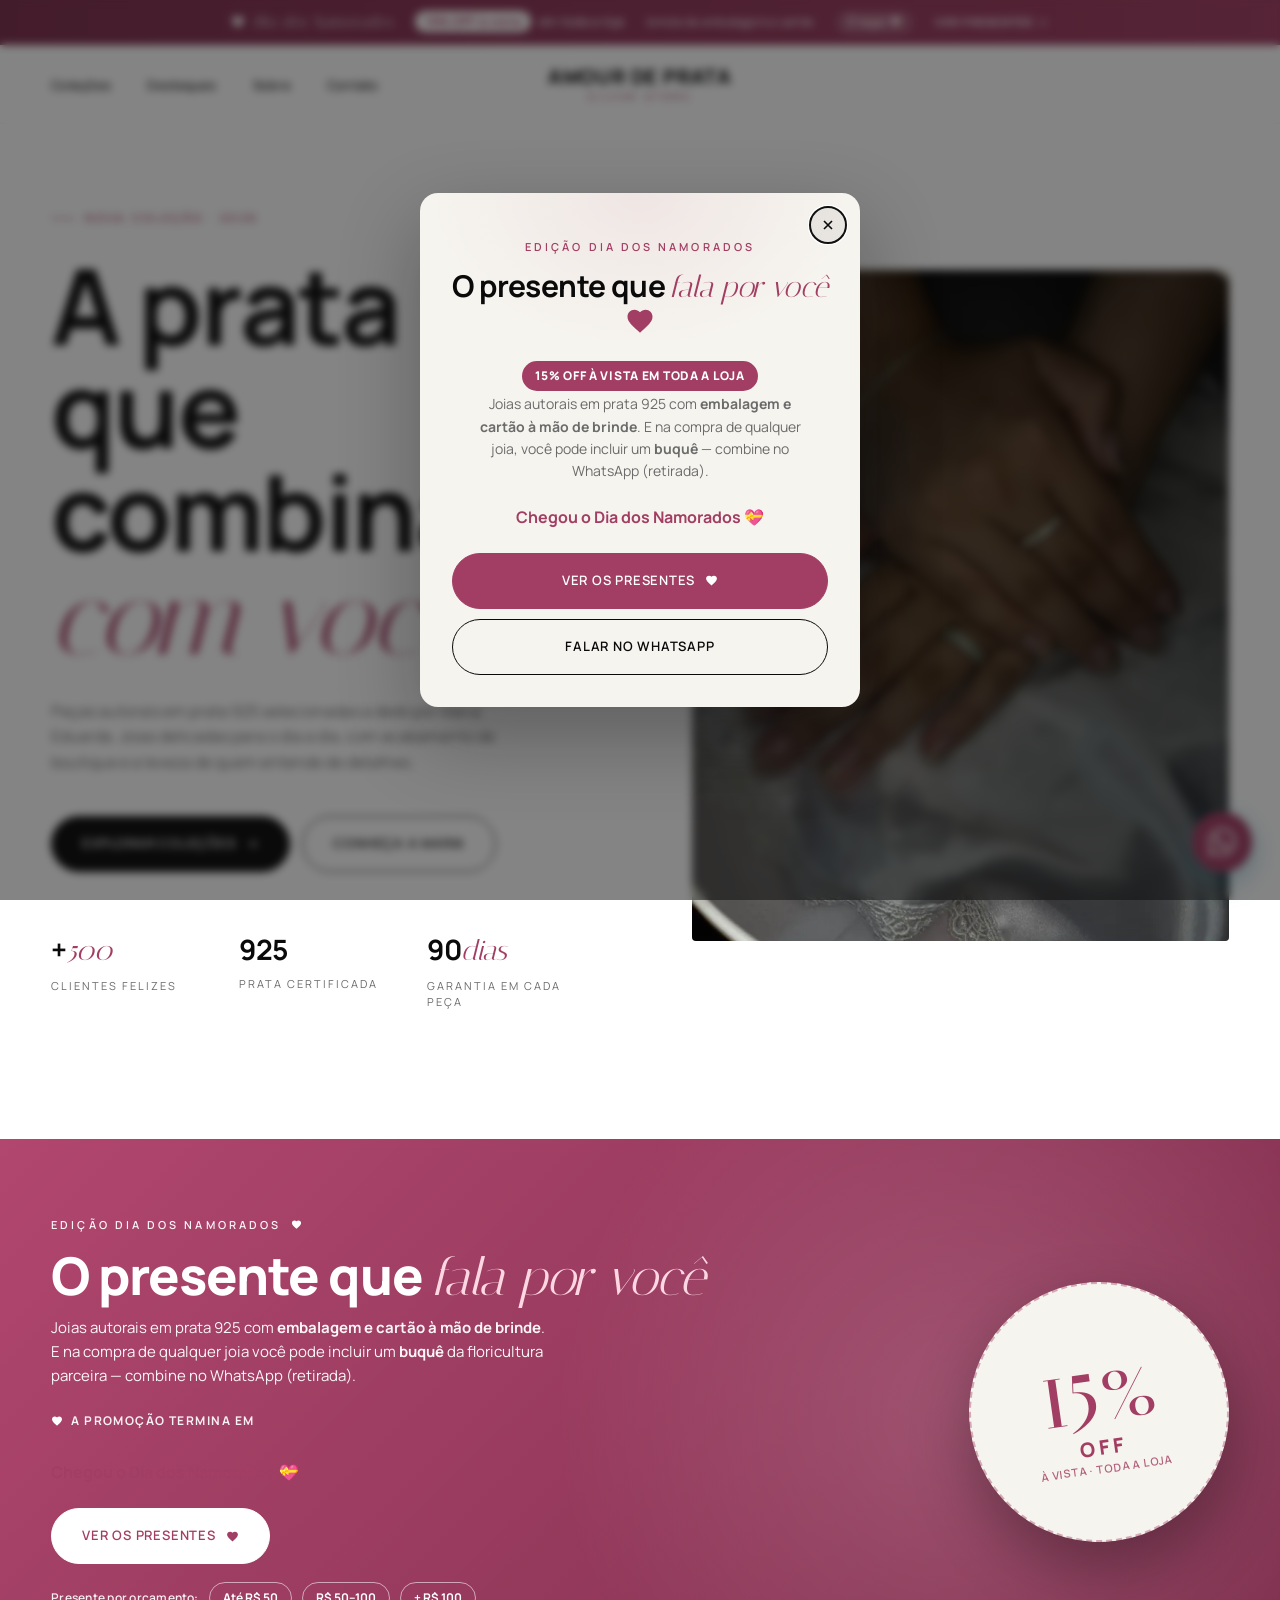
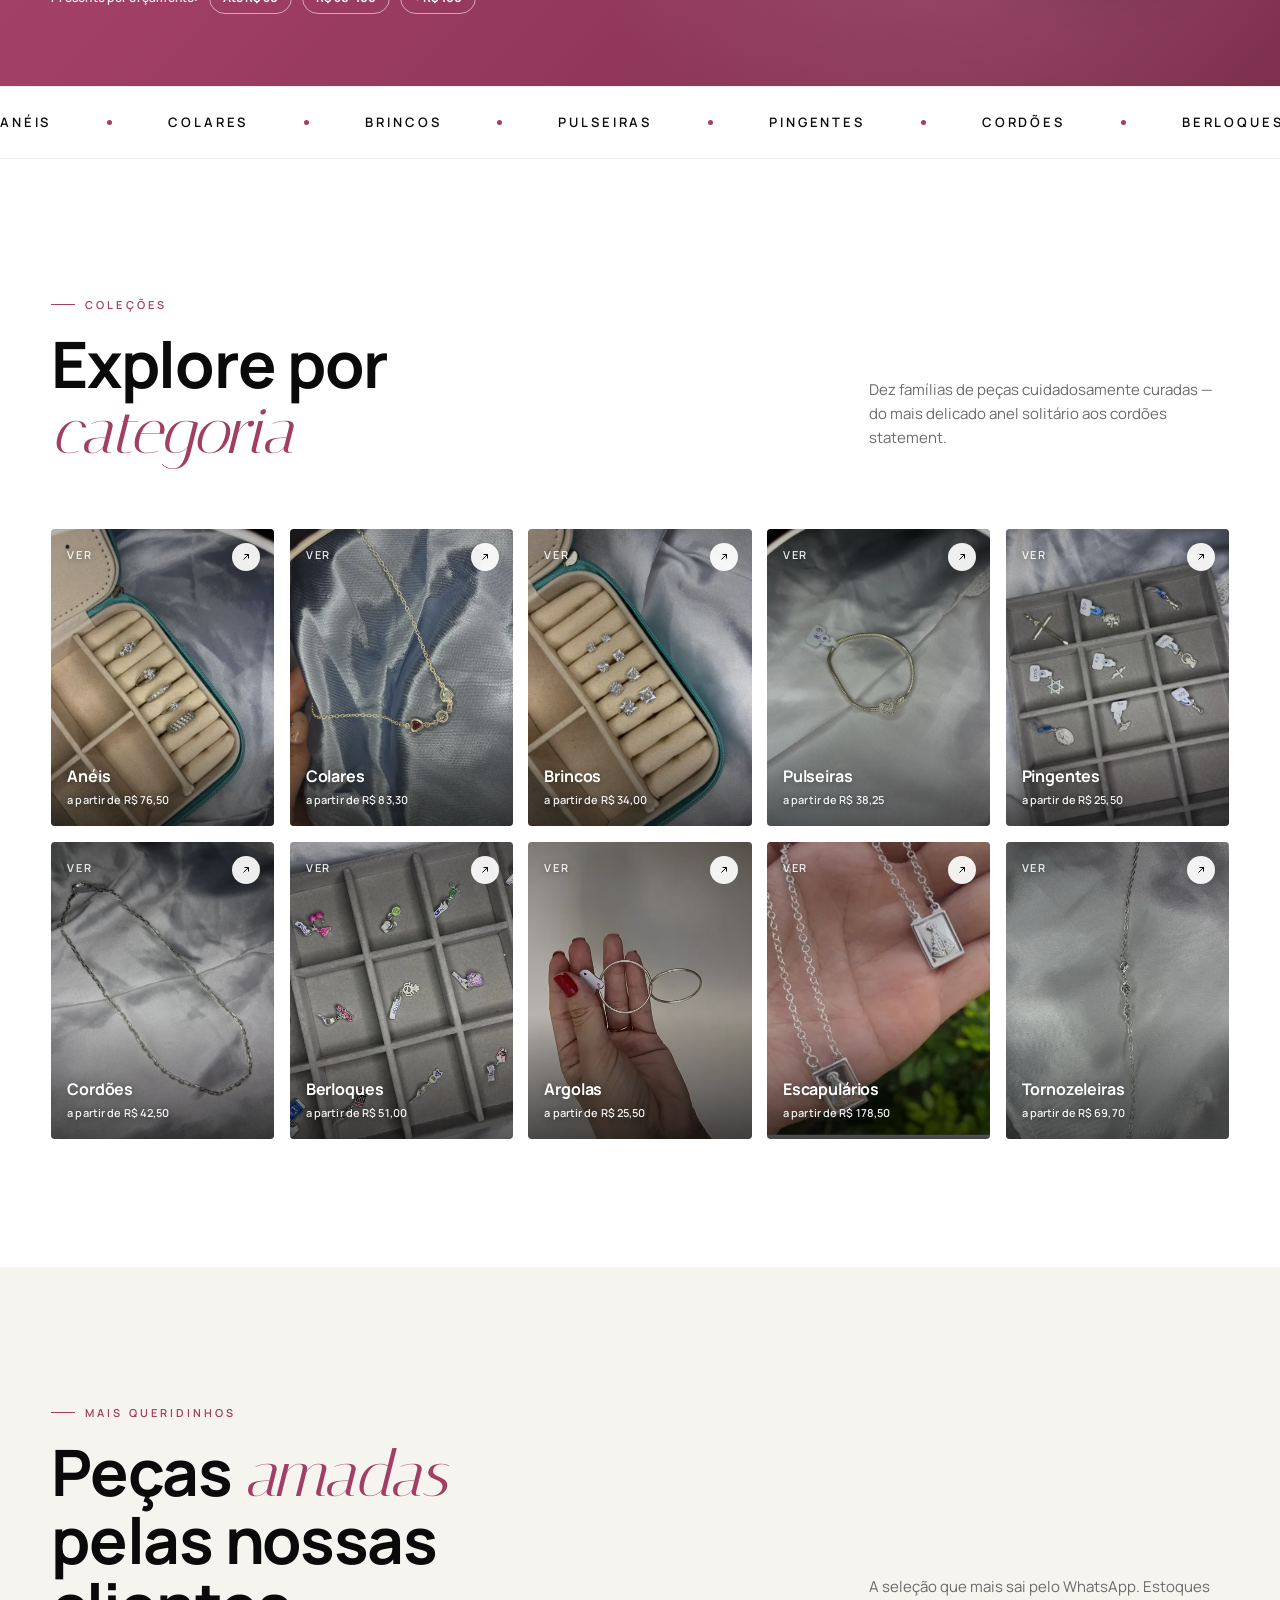
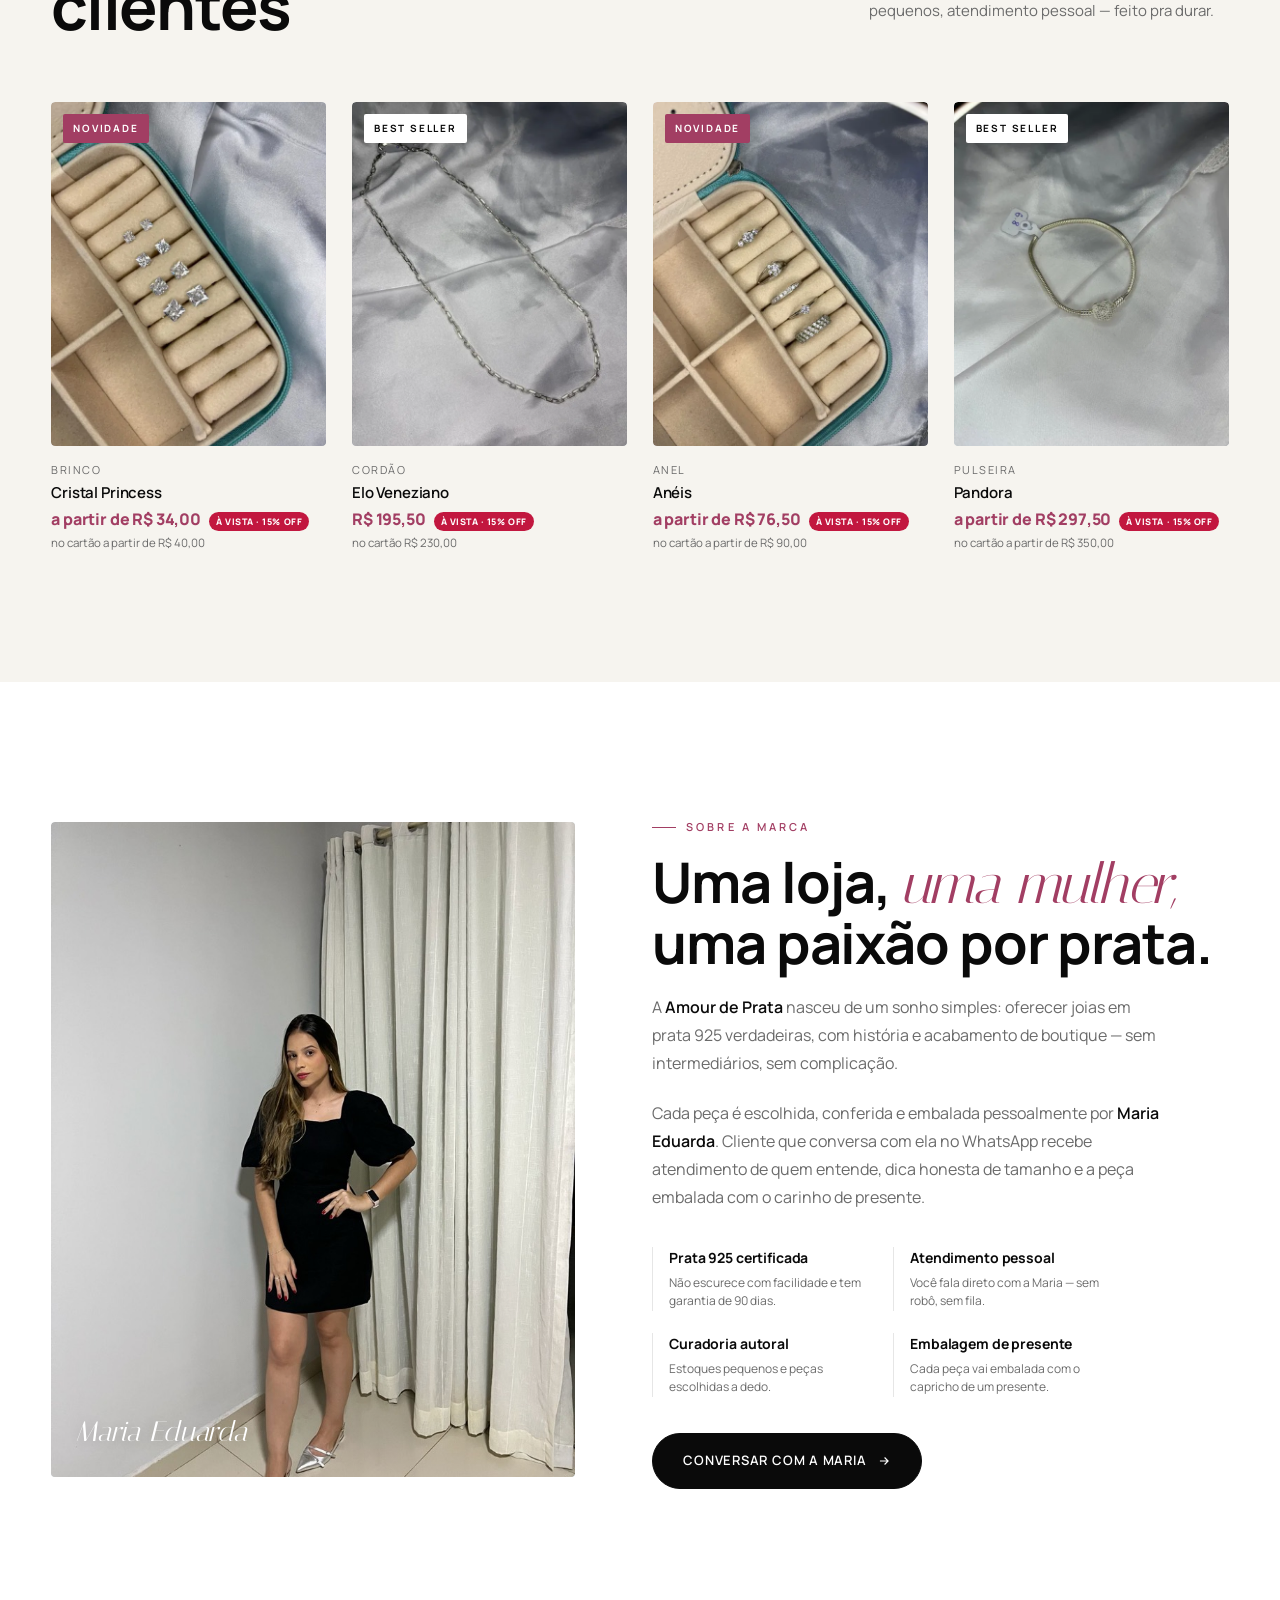
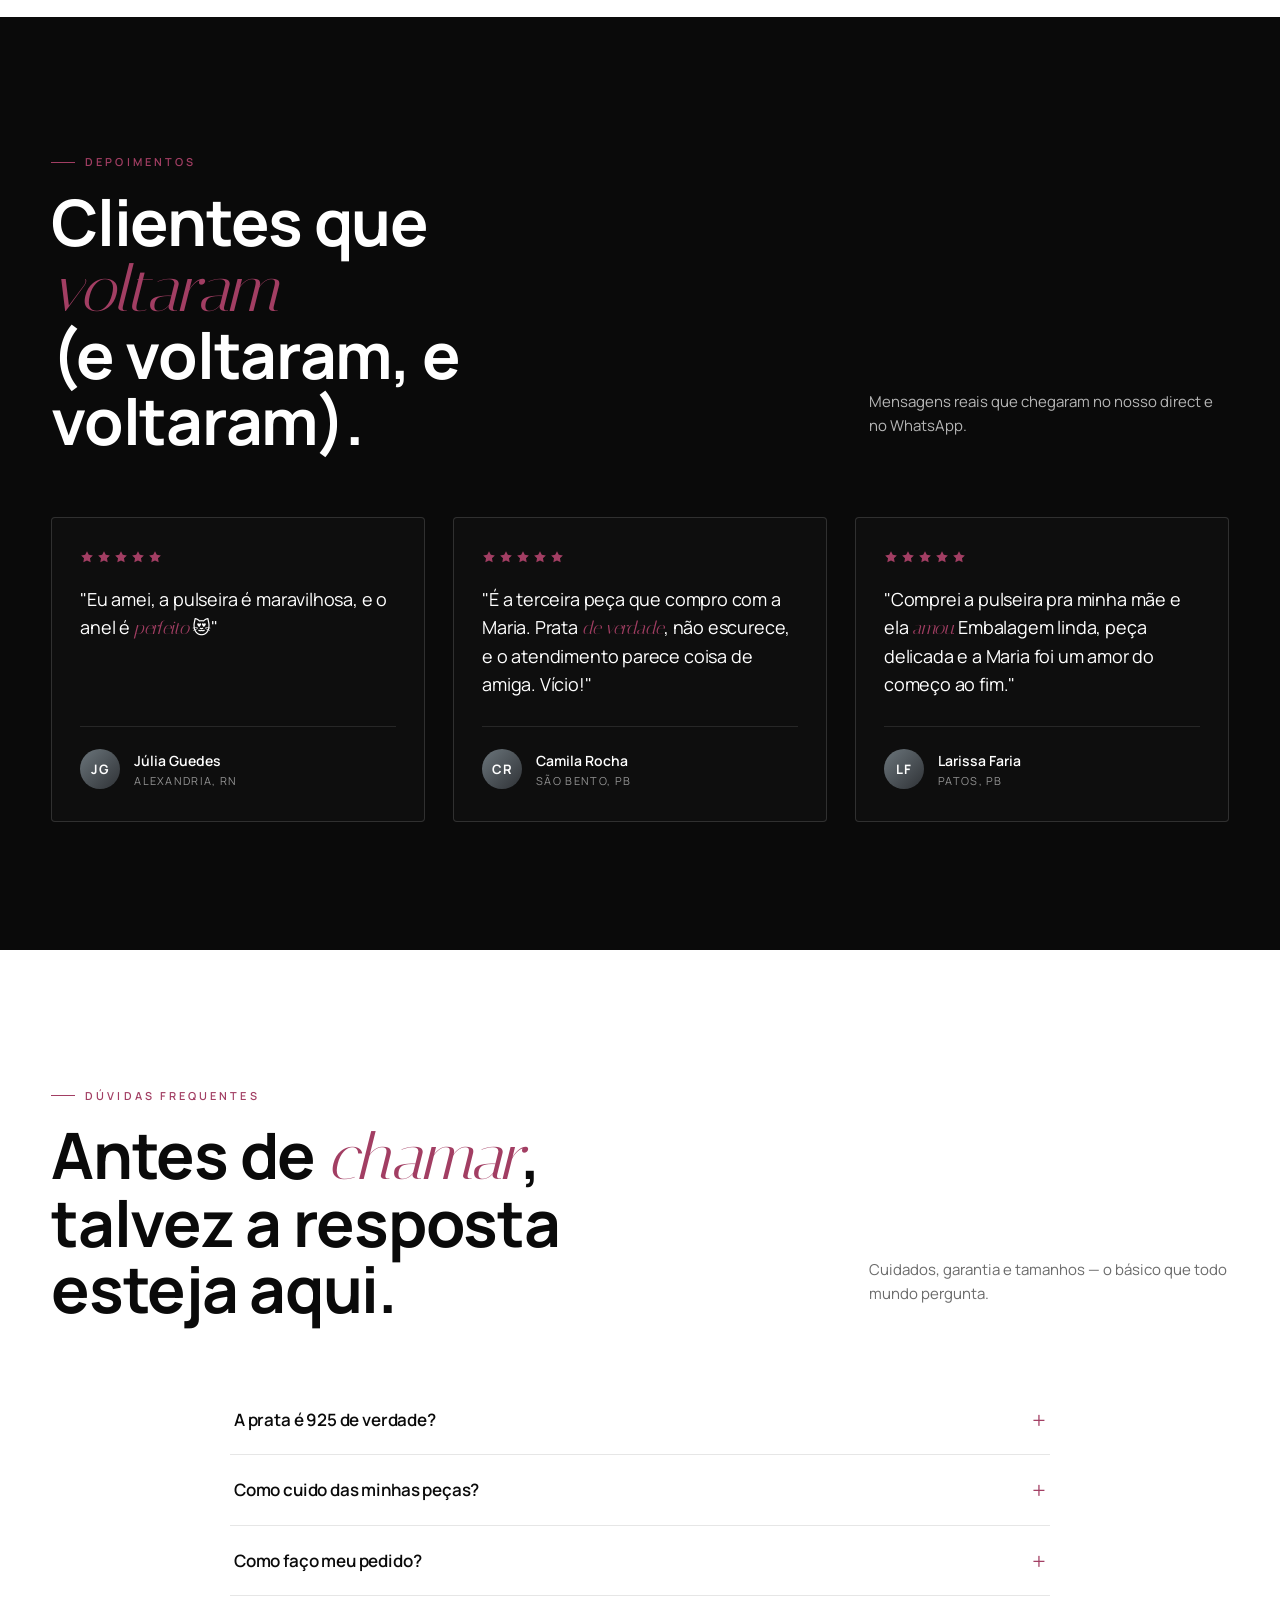
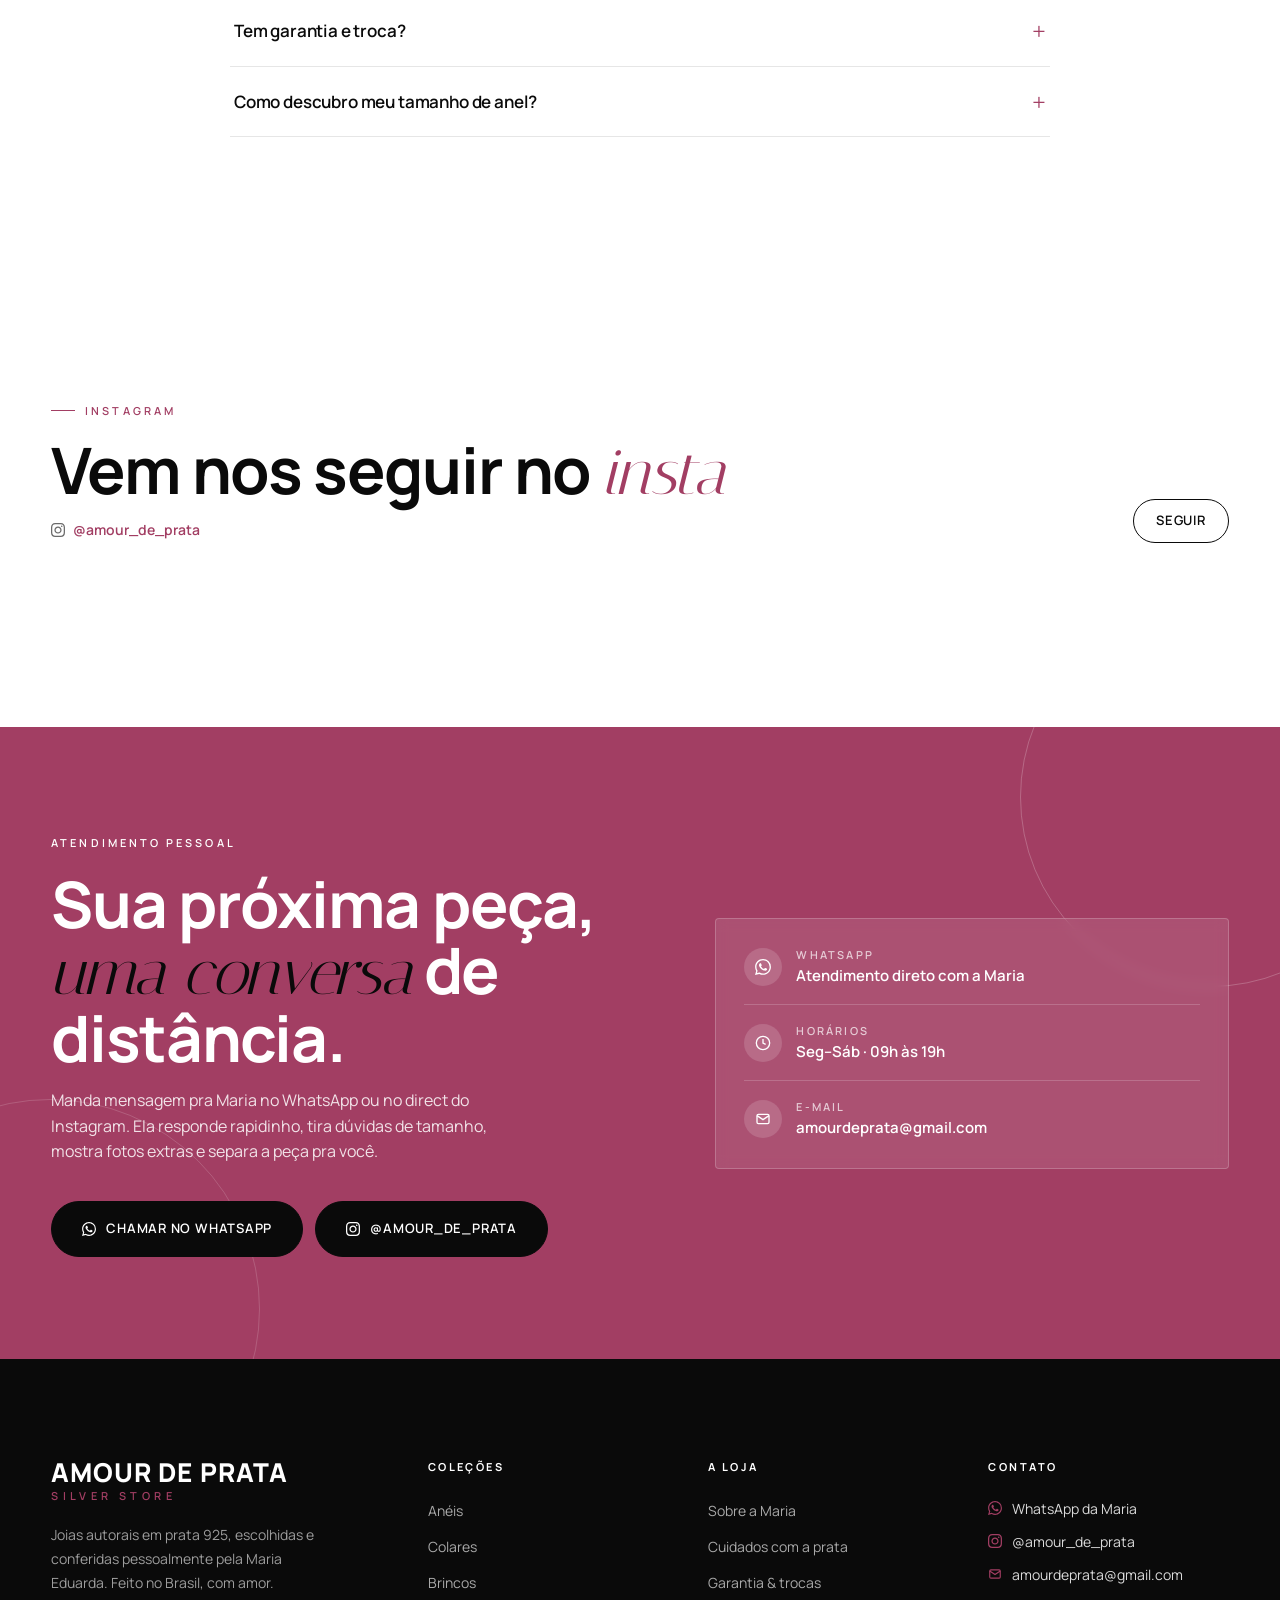
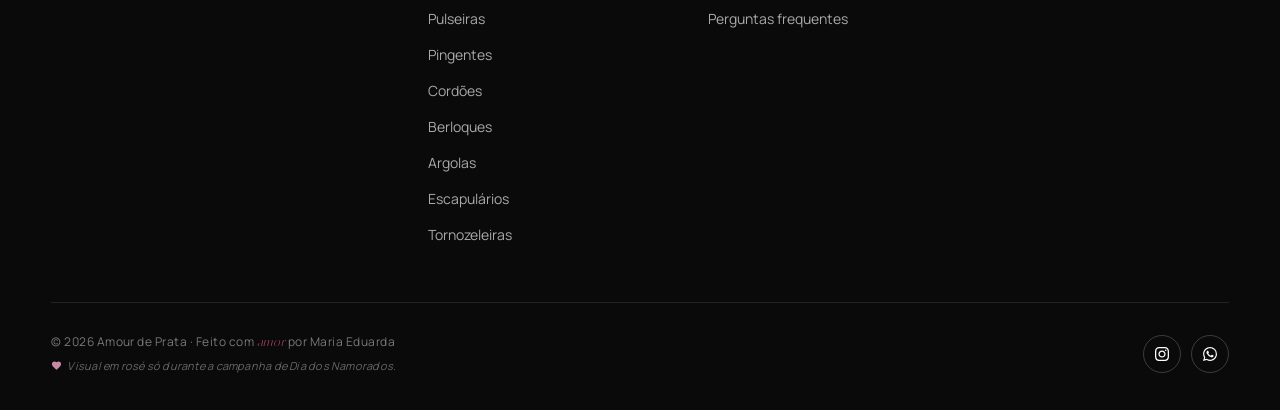
==== commit 2d3c3894: "feat: faixa de preço nos cards + filtro/ordenação por preço + presentes por orçamento - Card de cate" ====
--- a/index.html
+++ b/index.html
@@ -232,6 +232,12 @@
         <div class="nc-box"><span class="nc-num" data-u="s">--</span><span class="nc-lbl">seg</span></div>
       </div>
       <button class="btn lg ns-btn" type="button" data-cat="Presentes de Namorados">Ver os presentes <svg class="ico-heart" aria-hidden="true" viewBox="0 0 24 24"><use href="#i-heart"/></svg></button>
+      <div class="ns-budget">
+        <span class="ns-budget-label">Presente por orçamento:</span>
+        <button type="button" data-gift="0-50">Até R$ 50</button>
+        <button type="button" data-gift="50-100">R$ 50–100</button>
+        <button type="button" data-gift="100-999999">+ R$ 100</button>
+      </div>
     </div>
     <div class="ns-off" aria-hidden="true">
       <span class="ns-off-big">15%</span>
--- a/style.css
+++ b/style.css
@@ -349,6 +349,75 @@
   color: #fff;
 }
 
+/* Faixa de preço no card de categoria */
+.cat-from {
+  display: block;
+  margin-top: 4px;
+  font-size: 11px;
+  font-weight: 600;
+  letter-spacing: 0.01em;
+  color: rgba(255,255,255,0.92);
+  text-shadow: 0 1px 6px rgba(0,0,0,0.55);
+}
+
+/* Controles do catálogo (filtro/ordenação por preço) */
+.catalog-tabs { margin-bottom: 14px; }
+.catalog-controls {
+  display: flex;
+  flex-wrap: wrap;
+  align-items: center;
+  justify-content: space-between;
+  gap: 10px;
+  margin-bottom: 20px;
+}
+.cc-chips { display: flex; flex-wrap: wrap; gap: 8px; }
+.cc-chips button {
+  border: 1px solid var(--line);
+  background: transparent;
+  color: var(--muted);
+  font-size: 12.5px;
+  font-weight: 600;
+  padding: 7px 14px;
+  border-radius: 999px;
+  cursor: pointer;
+  transition: color 0.2s, background 0.2s, border-color 0.2s;
+}
+.cc-chips button:hover { color: var(--ink); border-color: var(--silver-3); }
+.cc-chips button.active { background: var(--cyan); border-color: var(--cyan); color: #fff; }
+.cc-sort {
+  border: 1px solid var(--line);
+  border-radius: 999px;
+  padding: 7px 14px;
+  font: inherit;
+  font-size: 12.5px;
+  font-weight: 600;
+  color: var(--ink);
+  background: var(--paper);
+  cursor: pointer;
+}
+
+/* Presentes por orçamento (seção de Namorados) */
+.ns-budget {
+  margin-top: 18px;
+  display: flex;
+  flex-wrap: wrap;
+  align-items: center;
+  gap: 8px 10px;
+}
+.ns-budget-label { font-size: 12px; font-weight: 600; letter-spacing: 0.02em; color: rgba(255,255,255,0.92); }
+.ns-budget button {
+  border: 1px solid rgba(255,255,255,0.55);
+  background: transparent;
+  color: #fff;
+  font-size: 12px;
+  font-weight: 700;
+  padding: 6px 13px;
+  border-radius: 999px;
+  cursor: pointer;
+  transition: background 0.2s, color 0.2s, border-color 0.2s;
+}
+.ns-budget button:hover { background: #fff; color: #a23e63; border-color: #fff; }
+
 /* Palco minimalista da coleção de Namorados (paleta da landing) */
 #catalog-modal.namoro .catalog-sheet { background: var(--cream); }
 #catalog-modal.namoro .catalog-body {
